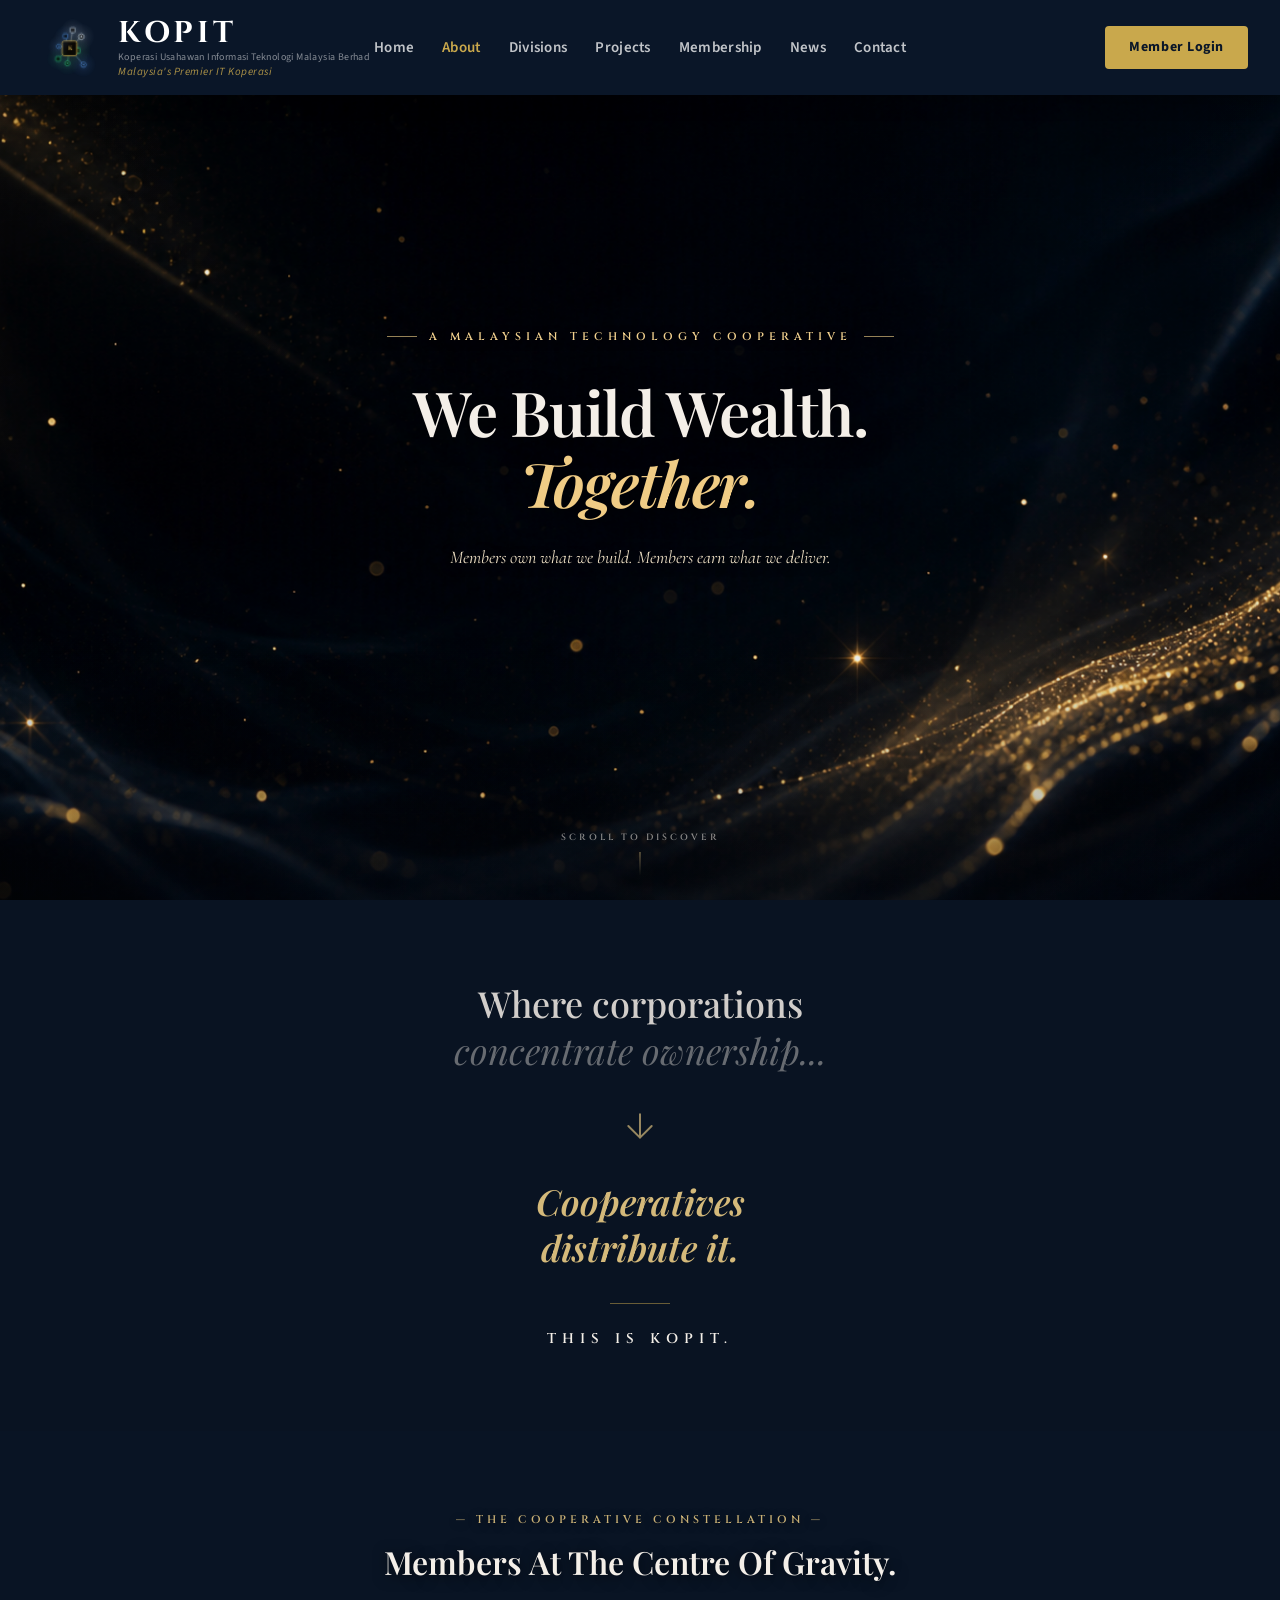
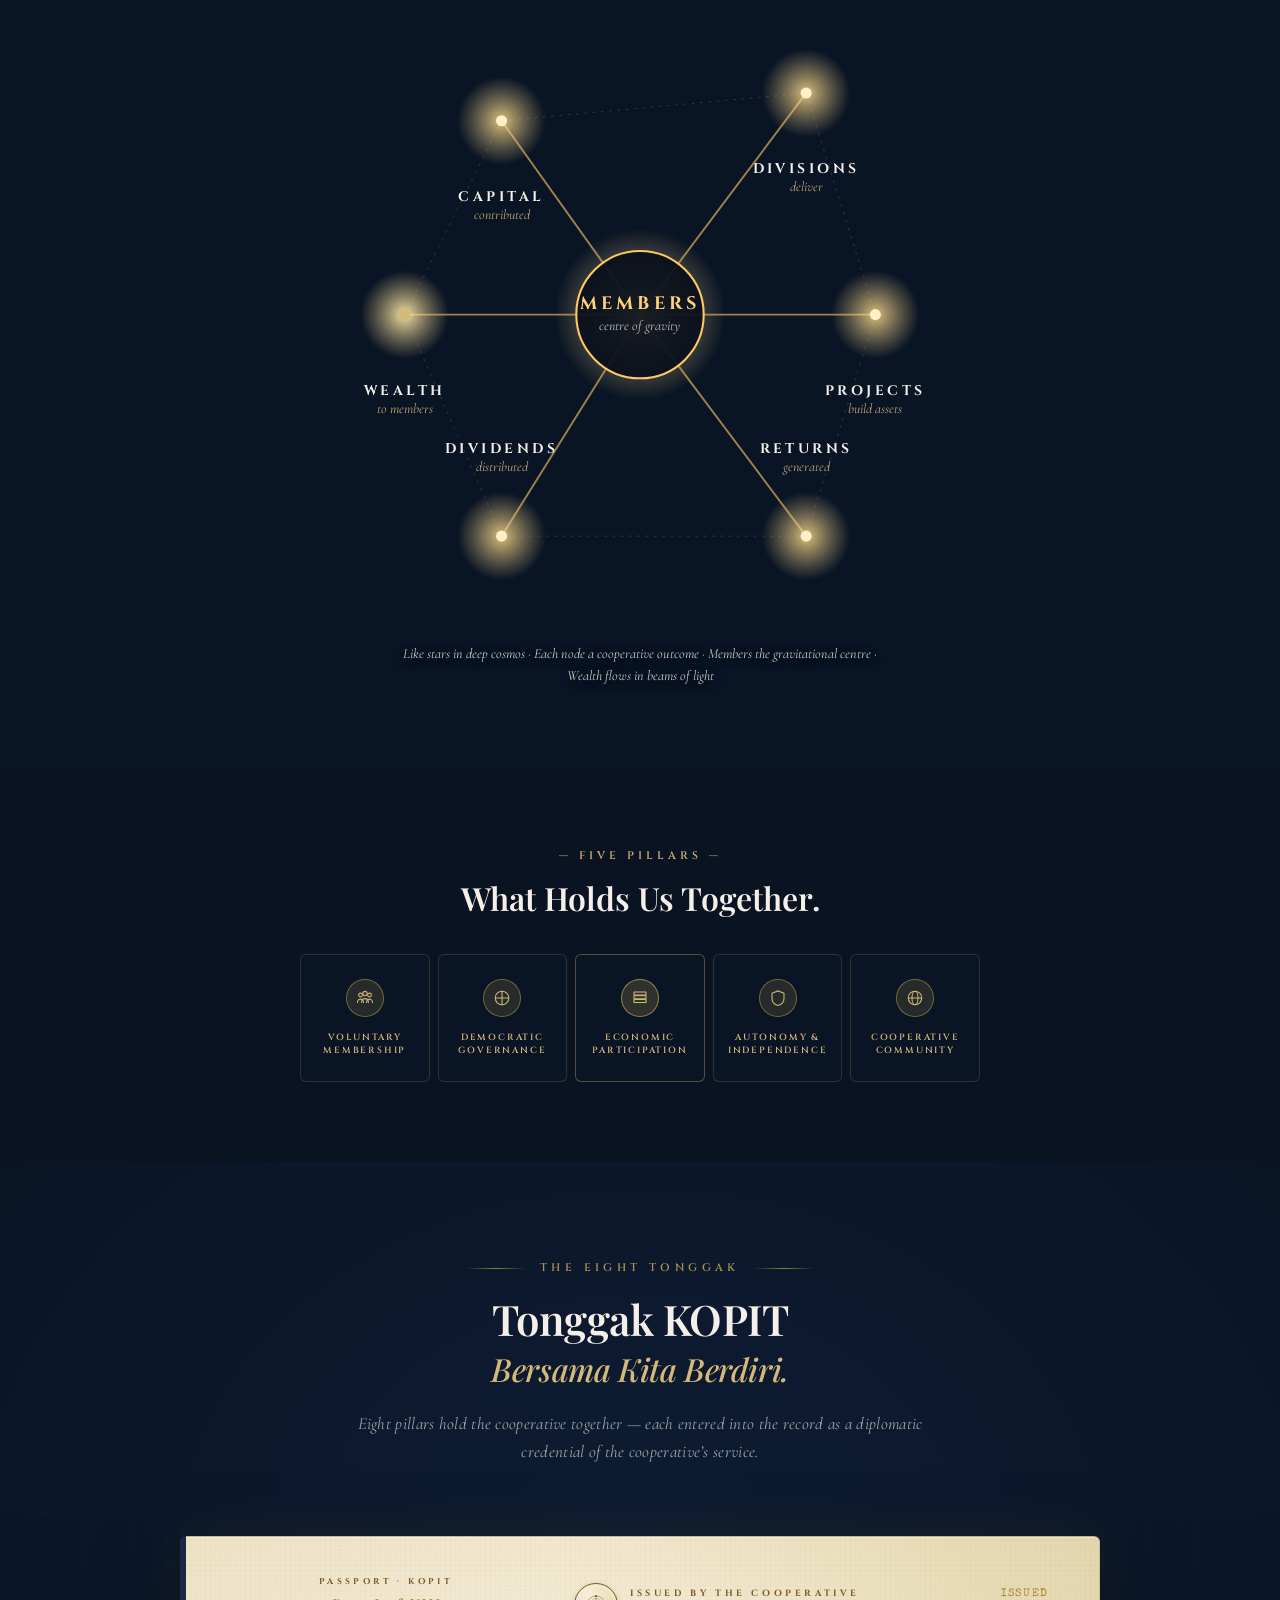
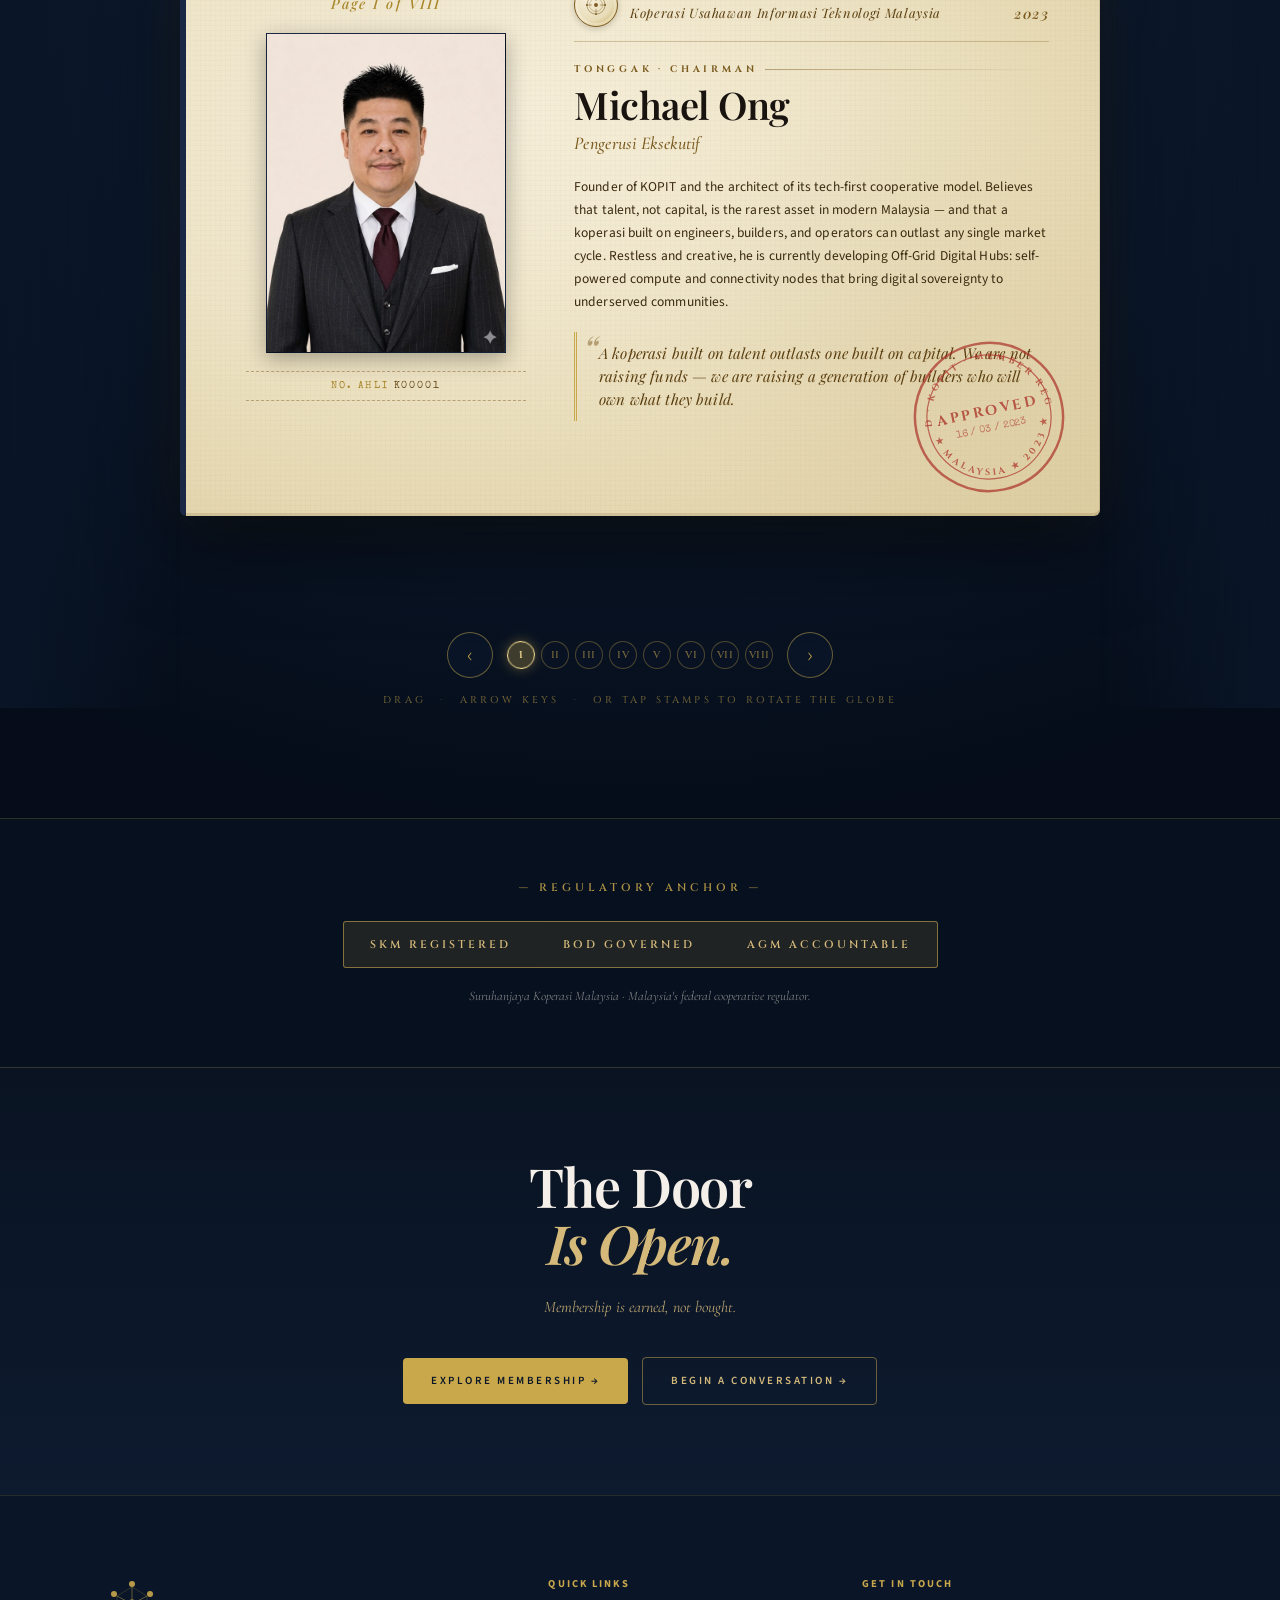
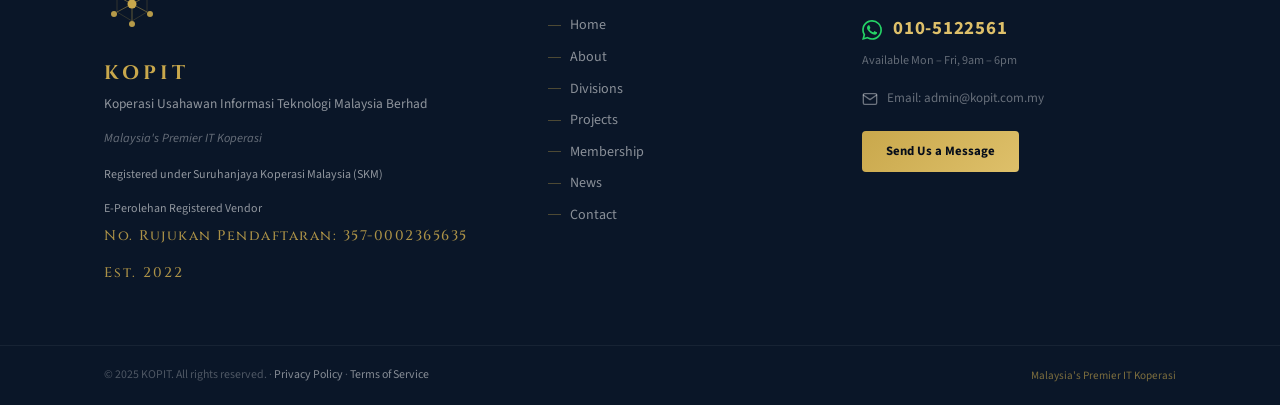
==== about.html @ d3adee91 "Initial commit — KOPIT website for board preview" ====
<!DOCTYPE html>
<html lang="en">
<head>
<meta charset="UTF-8">
<meta name="viewport" content="width=device-width, initial-scale=1.0">
<title>About — KOPIT · Malaysia's Premier IT Koperasi</title>
<link rel="preconnect" href="https://fonts.googleapis.com">
<link rel="preconnect" href="https://fonts.gstatic.com" crossorigin>
<link href="https://fonts.googleapis.com/css2?family=Cinzel:wght@400;500;600;700&family=Playfair+Display:ital,wght@0,400;0,500;0,600;0,700;1,400;1,500;1,600&family=Source+Sans+3:wght@300;400;500;600;700&family=Cormorant+Garamond:ital,wght@0,400;0,500;0,600;1,300;1,400;1,500&family=Special+Elite&display=swap" rel="stylesheet">
<style>
/* ═══════════════════════════════════════════
   1. RESET & BASE
═══════════════════════════════════════════ */
*,*::before,*::after{box-sizing:border-box;margin:0;padding:0}
html{scroll-behavior:smooth;font-size:16px}
body{font-family:'Source Sans 3',sans-serif;color:#F4EFE8;background:#0A1628 url('images/about/flywheel-cosmos.jpg') center/cover no-repeat fixed;overflow-x:hidden;line-height:1.6}
a{text-decoration:none;color:inherit;transition:all .25s ease}
ul{list-style:none}
img{max-width:100%;display:block}

/* 2. VARIABLES */
:root{
  --navy:#0A1628;
  --navy-dk:#060D1A;
  --gold:#C9A84C;
  --gold-dk:#A8862A;
  --gold-lt:#DEC06A;
  --pearl:#F4EFE8;
  --soft-gold:#D4B97A;
  --cw:1160px;
  --nav-h:95px;
}

/* 3. LAYOUT */
.wrap{max-width:var(--cw);margin:0 auto;padding:0 44px}

/* ══════════════════════════════════════════
   4. NAVBAR
══════════════════════════════════════════ */
.navbar{
  position:fixed;top:0;left:0;right:0;z-index:1000;
  height:var(--nav-h);background:var(--navy);
  box-shadow:0 2px 20px rgba(0,0,0,.35);
  display:flex;align-items:center;
  transition:height .35s ease, padding .35s ease, box-shadow .35s ease;
}
.navbar.scrolled{height:65px}
.nav-inner{
  max-width:1600px;margin:0 auto;padding:0 32px;
  display:grid;grid-template-columns:1fr auto 1fr;
  align-items:center;width:100%;
}
.nav-right{display:flex;align-items:center;justify-content:flex-end;gap:12px}
#kopitLogo{
  background:transparent;display:block;flex-shrink:0;
  width:75px;height:75px;
  transition:width .35s ease, height .35s ease;
}
.navbar.scrolled #kopitLogo{width:55px;height:55px}
.logo-unit{display:flex;align-items:center;gap:11px;flex-shrink:0;cursor:pointer}
.logo-text-block{display:flex;flex-direction:column;justify-content:center}
.lt-1{
  font-family:'Cinzel','Playfair Display',serif;font-size:30px;font-weight:700;
  color:#ffffff;letter-spacing:4px;margin-bottom:2px;display:block;line-height:1;
  transition:font-size .35s ease;
}
.navbar.scrolled .lt-1{font-size:24px}
.lt-2{
  font-family:'Source Sans 3',sans-serif;font-size:10px;
  color:rgba(255,255,255,0.5);letter-spacing:.4px;white-space:nowrap;
  display:block;overflow:hidden;
  max-height:18px;opacity:1;margin-bottom:2px;line-height:1.4;
  transition:opacity .35s ease, max-height .35s ease, margin-bottom .35s ease;
}
.lt-3{
  font-family:'Source Sans 3',sans-serif;font-size:11px;font-style:italic;
  color:rgba(201,168,76,.85);letter-spacing:.5px;display:block;line-height:1;
}
.navbar.scrolled .lt-2{opacity:0;max-height:0;margin-bottom:0;overflow:hidden}
.nav-links{display:flex;align-items:center;justify-content:center;gap:24px}
.nl{
  font-family:'Source Sans 3',sans-serif;font-size:15px;font-weight:600;
  letter-spacing:.3px;color:rgba(255,255,255,.75);
  padding:4px 2px;border-radius:4px;transition:all .2s ease;
}
.nl:hover,.nl.active{color:var(--gold);background:transparent}
.lang-toggle{display:none}
.lang-btn{
  font-family:Arial,sans-serif;font-size:11px;font-weight:700;
  letter-spacing:1.5px;padding:5px 12px;border-radius:3px;
  cursor:pointer;transition:all .2s ease;border:1.5px solid var(--gold);
  background:transparent;color:var(--gold);
}
.lang-btn.active{background:var(--gold);color:var(--navy-dk)}
.lang-btn:hover:not(.active){background:rgba(201,168,76,.12)}
.nav-cta{
  font-family:'Source Sans 3',sans-serif;font-size:14px;font-weight:700;
  letter-spacing:.04em;background:var(--gold);color:var(--navy);
  border:none;padding:10px 24px;border-radius:4px;flex-shrink:0;
  transition:all .2s ease;
}
.nav-cta:hover{background:var(--gold-dk);color:var(--navy)}
.hamburger{
  display:none;flex-direction:column;gap:5px;
  background:none;border:none;cursor:pointer;padding:4px;margin-left:8px;
}
.hamburger span{
  display:block;width:22px;height:2px;
  background:var(--gold);border-radius:2px;transition:all .25s ease;
}
.hamburger.open span:nth-child(1){transform:rotate(45deg) translate(5px,5px)}
.hamburger.open span:nth-child(2){opacity:0}
.hamburger.open span:nth-child(3){transform:rotate(-45deg) translate(5px,-5px)}
.nav-links.open{right:0 !important}

/* ══════════════════════════════════════════
   5. ANIMATIONS
══════════════════════════════════════════ */
@keyframes fadeInUp {
  0% { opacity: 0; transform: translateY(20px); }
  100% { opacity: 1; transform: translateY(0); }
}
@keyframes hubPulse {
  0%, 100% { transform: scale(1); filter: drop-shadow(0 0 18px rgba(255,200,100,0.6)); }
  50% { transform: scale(1.04); filter: drop-shadow(0 0 32px rgba(255,200,100,0.95)); }
}
@keyframes nodeGlow {
  0%, 100% { opacity: 0.8; filter: drop-shadow(0 0 6px rgba(255,200,100,0.5)); }
  50% { opacity: 1; filter: drop-shadow(0 0 18px rgba(255,200,100,1)); }
}
@keyframes beamPulse {
  0%, 100% { opacity: 0.25; }
  50% { opacity: 0.85; }
}

/* ══════════════════════════════════════════
   6. SECTION 1 — HERO
══════════════════════════════════════════ */
.about-hero{
  position:relative;width:100%;
  min-height:600px;height:100vh;max-height:100vh;
  overflow:hidden;background:transparent;
}
.hero-overlay{
  position:absolute;top:0;left:0;width:100%;height:100%;
  background:
    radial-gradient(ellipse at center,transparent 0%,rgba(0,0,0,0.12) 100%),
    linear-gradient(to bottom,rgba(0,0,0,0.15) 0%,rgba(0,0,0,0) 35%,rgba(0,0,0,0) 70%,rgba(5,12,24,0.25) 100%);
  z-index:2;pointer-events:none;
}
.hero-content{
  position:relative;z-index:5;
  display:flex;flex-direction:column;align-items:center;justify-content:center;
  width:100%;height:100%;padding:0 24px;text-align:center;
}
.hero-ornament{
  display:flex;align-items:center;justify-content:center;
  margin-bottom:34px;animation:fadeInUp 1.5s ease-out 0s both;
}
.hero-ornament span.line{
  width:30px;height:1px;background:rgba(212,185,122,0.7);display:inline-block;
}
.hero-ornament span.label{
  padding:0 12px;font-family:'Cinzel',serif;font-size:11px;font-weight:600;
  letter-spacing:5px;color:rgba(255,220,150,0.95);
  text-shadow:0 2px 8px rgba(0,0,0,0.7);
}
.hero-headline-1{
  font-family:'Playfair Display',serif;font-size:62px;font-weight:600;
  color:#F4EFE8;letter-spacing:-1.5px;line-height:1.05;
  text-shadow:0 4px 24px rgba(0,0,0,0.9);
  animation:fadeInUp 1.2s ease-out 0.3s both;
}
.hero-headline-2{
  font-family:'Playfair Display',serif;font-size:62px;font-weight:600;
  color:#F0CC85;font-style:italic;letter-spacing:-1.5px;line-height:1.05;
  text-shadow:0 4px 24px rgba(0,0,0,0.9);margin-top:6px;
  animation:fadeInUp 1.2s ease-out 0.7s both;
}
.hero-tagline{
  margin-top:28px;font-family:'Cormorant Garamond',serif;font-style:italic;
  font-size:18px;color:rgba(255,240,210,0.92);
  text-shadow:0 2px 12px rgba(0,0,0,0.8);max-width:640px;
  animation:fadeInUp 1.2s ease-out 1.1s both;
}
.hero-scroll-hint{
  position:absolute;bottom:24px;left:50%;transform:translateX(-50%);
  z-index:5;display:flex;flex-direction:column;align-items:center;gap:8px;
}
.hero-scroll-hint span{
  font-family:'Cinzel',serif;font-size:9px;letter-spacing:3px;font-weight:600;
  color:rgba(244,239,232,0.55);
}
.hero-scroll-hint i{
  display:block;width:1px;height:24px;
  background:linear-gradient(to bottom,rgba(212,185,122,0.7),transparent);
}

/* ══════════════════════════════════════════
   7. SECTION 2 — STATEMENT REVEAL
══════════════════════════════════════════ */
.statement-section{padding:80px 30px;background:rgba(8,16,28,0.5);text-align:center;}
.statement-inner{max-width:600px;margin:0 auto;}
.statement-h1{
  font-family:'Playfair Display',serif;font-size:36px;font-weight:500;
  color:rgba(244,239,232,0.85);line-height:1.3;
}
.statement-h1 .dim-italic{
  display:block;color:rgba(244,239,232,0.4);font-style:italic;font-weight:400;
}
.statement-arrow{display:flex;justify-content:center;margin:32px 0;}
.statement-h2{
  font-family:'Playfair Display',serif;font-size:36px;font-weight:600;
  color:#D4B97A;font-style:italic;line-height:1.3;
}
.statement-hairline{
  width:60px;height:1px;background:rgba(201,168,76,0.5);
  margin:32px auto 24px;
}
.statement-stamp{
  font-family:'Cinzel',serif;font-size:14px;letter-spacing:6px;
  color:#F4EFE8;font-weight:600;
}

/* ══════════════════════════════════════════
   8. SECTION 3 — LIVING CONSTELLATION
══════════════════════════════════════════ */
.constellation-section{
  position:relative;padding:80px 30px;text-align:center;
}
.constellation-section::before{
  content:'';position:absolute;inset:0;
  background:rgba(5,12,24,0.25);z-index:0;
}
.constellation-inner{position:relative;z-index:1;max-width:880px;margin:0 auto;}
.const-eyebrow{
  font-family:'Cinzel',serif;font-size:11px;letter-spacing:4px;font-weight:600;
  color:rgba(212,185,122,0.95);margin-bottom:14px;
  text-shadow:0 2px 8px rgba(0,0,0,0.7);
}
.const-headline{
  font-family:'Playfair Display',serif;font-size:32px;font-weight:600;
  color:#F4EFE8;line-height:1.25;margin-bottom:28px;
  text-shadow:0 2px 14px rgba(0,0,0,0.7);
}
.const-svg-wrap{display:flex;justify-content:center;margin:0 auto;}
.const-svg{display:block;width:720px;max-width:100%;height:auto;}
.const-caption{
  font-family:'Cormorant Garamond',serif;font-style:italic;font-size:14px;
  color:rgba(244,239,232,0.85);max-width:480px;margin:24px auto 0;
  text-shadow:0 2px 10px rgba(0,0,0,0.7);line-height:1.55;
}
.hub-c{animation:hubPulse 4s ease-in-out infinite;transform-origin:center;transform-box:fill-box;}
.node-c1,.node-c2,.node-c3,.node-c4,.node-c5,.node-c6{
  animation:nodeGlow 5s ease-in-out infinite;transform-origin:center;transform-box:fill-box;
}
.node-c1{animation-delay:0s;}
.node-c2{animation-delay:0.83s;}
.node-c3{animation-delay:1.66s;}
.node-c4{animation-delay:2.5s;}
.node-c5{animation-delay:3.33s;}
.node-c6{animation-delay:4.16s;}
.beam-c1,.beam-c2,.beam-c3,.beam-c4,.beam-c5,.beam-c6{
  animation:beamPulse 3s ease-in-out infinite;
}
.beam-c1{animation-delay:0s;}
.beam-c2{animation-delay:0.4s;}
.beam-c3{animation-delay:0.8s;}
.beam-c4{animation-delay:1.2s;}
.beam-c5{animation-delay:1.6s;}
.beam-c6{animation-delay:2s;}

/* ══════════════════════════════════════════
   9. SECTION 4 — FIVE PILLARS
══════════════════════════════════════════ */
.pillars-section{padding:80px 30px;background:rgba(8,16,28,0.5);text-align:center;}
.pillars-inner{max-width:760px;margin:0 auto;}
.pillars-eyebrow{
  font-family:'Cinzel',serif;font-size:11px;letter-spacing:4px;font-weight:600;
  color:rgba(212,185,122,0.95);margin-bottom:14px;
}
.pillars-headline{
  font-family:'Playfair Display',serif;font-size:32px;font-weight:600;
  color:#F4EFE8;line-height:1.25;margin-bottom:36px;
}
.pillars-grid{
  display:grid;grid-template-columns:repeat(5,1fr);gap:8px;
  max-width:680px;margin:0 auto;
}
.pillar-card-a{
  padding:24px 10px;background:rgba(10,22,40,0.5);
  border:0.5px solid rgba(201,168,76,0.2);border-radius:6px;text-align:center;
}
.pillar-card-a.highlight{border-color:rgba(201,168,76,0.4);}
.pillar-icon-circle{
  width:38px;height:38px;border-radius:50%;
  background:rgba(201,168,76,0.15);border:0.5px solid rgba(201,168,76,0.5);
  margin:0 auto 14px;display:flex;align-items:center;justify-content:center;
}
.pillar-card-a.highlight .pillar-icon-circle{
  background:rgba(201,168,76,0.2);border-color:rgba(201,168,76,0.7);
}
.pillar-icon-circle svg{display:block;}
.pillar-card-a.highlight .pillar-icon-circle svg{stroke:rgba(212,185,122,1);}
.pillar-label-a{
  font-family:'Cinzel',serif;font-size:9px;letter-spacing:1.8px;
  color:#D4B97A;font-weight:600;line-height:1.4;
}

/* ══════════════════════════════════════════
   10. SECTION 5 — TONGGAK KOPIT (HERITAGE PASSPORT GLOBE)
══════════════════════════════════════════ */
.tonggak-sec{
  background:radial-gradient(ellipse 90% 70% at 50% 30%,rgba(15,30,55,0.75) 0%,rgba(10,22,40,0.85) 60%,rgba(5,12,24,0.92) 100%);
  padding:90px 0 110px;
  position:relative;
  overflow:hidden;
}
.tonggak-header{
  text-align:center;max-width:780px;margin:0 auto 50px;
  padding:0 30px;position:relative;z-index:2;
}
.tonggak-eyebrow{display:inline-flex;align-items:center;justify-content:center;gap:14px;margin-bottom:18px;}
.tonggak-eyebrow::before,.tonggak-eyebrow::after{content:'';width:60px;height:1px;background:linear-gradient(to right,transparent,rgba(201,168,76,0.7),transparent);}
.tonggak-eyebrow span{font-family:'Cinzel',serif;font-size:11px;font-weight:600;letter-spacing:0.4em;color:rgba(201,168,76,0.85);}
.headline-top{font-family:'Playfair Display',serif;font-weight:600;color:#F4EFE8;margin:0 0 8px;line-height:1.15;letter-spacing:-0.5px;font-size:42px;}
.headline-bottom{font-family:'Playfair Display',serif;font-weight:500;color:#D4B97A;margin:0 0 22px;line-height:1.15;letter-spacing:-0.4px;font-size:32px;font-style:italic;}
.tonggak-sub{font-family:'Cormorant Garamond',serif;font-style:italic;font-size:17px;color:rgba(244,239,232,0.65);letter-spacing:0.3px;line-height:1.65;max-width:580px;margin:0 auto;}
.passport-stage{
  position:relative;max-width:1400px;margin:0 auto;padding:0 30px;
  z-index:2;perspective:2200px;perspective-origin:50% 50%;
}
.passport-viewport{
  position:relative;height:680px;
  user-select:none;-webkit-user-select:none;
  transform-style:preserve-3d;cursor:grab;
}
.passport-globe{
  position:relative;width:920px;height:580px;margin:0 auto;top:20px;
  transform-style:preserve-3d;
  transition:transform 1.1s cubic-bezier(0.45,0.05,0.25,1);
  will-change:transform;
}
.passport-card{
  position:absolute;top:0;left:0;width:920px;height:580px;
  transform-origin:center center;
  backface-visibility:hidden;-webkit-backface-visibility:hidden;
  transition:opacity 0.6s ease, filter 0.6s ease;
  background:radial-gradient(ellipse 100% 100% at 30% 30%,#F8F1DE 0%,#EFE6CB 35%,#E8DCB8 60%,#DCCCA0 100%);
  border:1px solid rgba(123,90,31,0.28);border-radius:6px;
  box-shadow:0 30px 80px rgba(0,0,0,0.55),0 0 60px rgba(201,168,76,0.10),inset 0 1px 0 rgba(255,255,255,0.4),inset 0 -2px 0 rgba(123,90,31,0.18);
  overflow:hidden;border-left:6px solid #1a2845;
}
.passport-card::before{
  content:'';position:absolute;top:0;bottom:0;left:-6px;width:6px;
  background-image:repeating-linear-gradient(to bottom,rgba(0,0,0,0.18) 0,rgba(0,0,0,0.18) 8px,rgba(255,255,255,0.06) 8px,rgba(255,255,255,0.06) 9px,rgba(0,0,0,0.25) 9px,rgba(0,0,0,0.25) 18px);
  pointer-events:none;
}
.passport-card::after{
  content:'';position:absolute;inset:0;pointer-events:none;
  background-image:radial-gradient(circle at 20% 30%,rgba(123,90,31,0.045) 0%,transparent 30%),radial-gradient(circle at 80% 70%,rgba(123,90,31,0.045) 0%,transparent 30%),repeating-linear-gradient(0deg,transparent 0,transparent 4px,rgba(123,90,31,0.025) 4px,rgba(123,90,31,0.025) 5px),repeating-linear-gradient(90deg,transparent 0,transparent 4px,rgba(123,90,31,0.025) 4px,rgba(123,90,31,0.025) 5px);
}
.passport-card[data-state="active"]{opacity:1;filter:brightness(1) saturate(1);}
.passport-card[data-state="adjacent"]{opacity:0;filter:brightness(0.6) saturate(0.7) blur(2px);}
.passport-card[data-state="far"]{opacity:0;filter:brightness(0.4) saturate(0.5) blur(4px);}
.passport-card[data-state="back"]{opacity:0;filter:none;}
.passport-globe.rotating .passport-card[data-state="adjacent"]{opacity:0.35;}
.passport-globe.rotating .passport-card[data-state="far"]{opacity:0.10;}
.card-inner{
  position:relative;z-index:3;height:100%;
  padding:38px 50px 32px 60px;
  display:grid;grid-template-columns:280px 1fr;gap:48px;align-items:start;
}
.portrait-side{position:relative;display:flex;flex-direction:column;align-items:center;}
.page-header{text-align:center;margin-bottom:18px;width:100%;}
.page-header .label{font-family:'Cinzel',serif;font-size:8.5px;font-weight:700;letter-spacing:0.4em;color:#7B5A1F;margin-bottom:4px;}
.page-header .num{font-family:'Playfair Display',Georgia,serif;font-style:italic;font-size:14px;font-weight:500;color:#A8862A;letter-spacing:0.15em;}
.photo-area{
  position:relative;width:240px;height:320px;
  background:linear-gradient(135deg,#0a1828 0%,#1a2d4a 40%,#243859 60%,#1a2845 100%);
  border:1px solid rgba(0,0,0,0.25);
  box-shadow:inset 0 0 0 4px #F8F1DE,inset 0 0 0 5px rgba(123,90,31,0.4),0 6px 20px rgba(0,0,0,0.3);
  display:flex;align-items:center;justify-content:center;overflow:hidden;
}
.photo-area::after{
  content:'';position:absolute;inset:0;
  background:repeating-linear-gradient(45deg,transparent 0,transparent 8px,rgba(201,168,76,0.04) 8px,rgba(201,168,76,0.04) 9px);
  pointer-events:none;
}
/* When a real photo is present, drop the diagonal hatching so the image reads cleanly */
.photo-area:has(img.tonggak-photo)::after{display:none;}
/* When a real photo is present, hide the placeholder monogram letter */
.photo-area:has(img.tonggak-photo) .portrait-monogram{display:none;}
.photo-area img.tonggak-photo{
  position:absolute;inset:0;width:100%;height:100%;object-fit:cover;display:block;z-index:1;
}
.corner-mount{
  position:absolute;width:36px;height:36px;
  background:linear-gradient(135deg,#DCCCA0 0%,#E8DCB8 45%,#C9A84C 50%,#B89730 55%,#7B5A1F 100%);
  box-shadow:inset 0 0 0 1px rgba(123,90,31,0.25),0 2px 4px rgba(0,0,0,0.25);
}
.corner-mount.tl{top:-8px;left:-8px;clip-path:polygon(0 0,100% 0,0 100%);}
.corner-mount.tr{top:-8px;right:-8px;clip-path:polygon(0 0,100% 0,100% 100%);}
.corner-mount.bl{bottom:-8px;left:-8px;clip-path:polygon(0 0,0 100%,100% 100%);}
.corner-mount.br{bottom:-8px;right:-8px;clip-path:polygon(100% 0,100% 100%,0 100%);}
.portrait-monogram{
  font-family:'Playfair Display',Georgia,serif;font-size:104px;font-weight:500;
  color:rgba(255,228,150,0.55);letter-spacing:-3px;line-height:1;
  text-shadow:0 2px 12px rgba(255,228,150,0.2);
  position:relative;z-index:2;transition:color 0.3s ease;
}
.tier-officer .portrait-monogram{color:rgba(255,228,150,0.55);text-shadow:0 2px 12px rgba(255,228,150,0.2);}
.tier-lead .portrait-monogram{color:rgba(232,184,110,0.55);text-shadow:0 2px 12px rgba(232,184,110,0.22);}
.tier-advisor .portrait-monogram{color:rgba(212,201,154,0.55);text-shadow:0 2px 12px rgba(212,201,154,0.18);}
.id-strip{
  margin-top:18px;width:100%;text-align:center;
  border-top:1px dashed rgba(123,90,31,0.45);border-bottom:1px dashed rgba(123,90,31,0.45);
  padding:6px 0;
  font-family:'Special Elite','Courier New',monospace;
  font-size:10px;letter-spacing:0.18em;color:#5C3F10;
}
.id-strip .lt{color:#A8862A;}
.content-side{position:relative;padding-top:8px;}
.authority-bar{
  display:flex;align-items:center;gap:12px;
  padding-bottom:14px;border-bottom:1px solid rgba(123,90,31,0.3);margin-bottom:20px;
}
.authority-emblem{
  width:44px;height:44px;border-radius:50%;border:1px solid #7B5A1F;
  background:radial-gradient(circle at 35% 30%,#F8F1DE 0%,#E8DCB8 60%,#B89730 100%);
  display:flex;align-items:center;justify-content:center;flex-shrink:0;
  box-shadow:inset 0 0 0 3px rgba(248,241,222,0.5),0 2px 6px rgba(0,0,0,0.18);
}
.authority-emblem svg{width:26px;height:26px;}
.authority-text{flex:1;}
.authority-text .top{font-family:'Cinzel',serif;font-size:9px;font-weight:700;letter-spacing:0.4em;color:#7B5A1F;margin-bottom:3px;}
.authority-text .bot{font-family:'Playfair Display',Georgia,serif;font-style:italic;font-size:13px;color:#5C3F10;letter-spacing:0.05em;}
.authority-num{font-family:'Special Elite','Courier New',monospace;font-size:11px;letter-spacing:0.15em;color:#A8862A;text-align:right;line-height:1.5;}
.authority-num strong{display:block;font-family:'Playfair Display',Georgia,serif;font-style:italic;font-size:14px;font-weight:600;color:#7B5A1F;letter-spacing:0.1em;}
.role-line{font-family:'Cinzel',serif;font-size:9.5px;font-weight:700;letter-spacing:0.4em;color:#7B5A1F;margin-bottom:8px;display:flex;align-items:center;gap:8px;}
.role-line::after{content:'';flex:1;height:1px;background:linear-gradient(to right,rgba(123,90,31,0.5),transparent);}
.pillar-name{font-family:'Playfair Display',Georgia,serif;font-size:38px;font-weight:600;color:#1A1410;letter-spacing:-0.5px;line-height:1.05;margin-bottom:4px;}
.pillar-bm{font-family:'Cormorant Garamond',serif;font-style:italic;font-size:18px;font-weight:500;color:#7B5A1F;letter-spacing:0.3px;margin-bottom:18px;}
.pillar-bio{font-family:'Source Sans 3',sans-serif;font-size:13.5px;color:#3a2a10;line-height:1.7;letter-spacing:0.1px;margin-bottom:18px;max-width:480px;}
.pillar-quote{
  position:relative;padding:10px 0 10px 22px;border-left:3px double #C9A84C;
  font-family:'Playfair Display',Georgia,serif;font-style:italic;
  font-size:15px;line-height:1.55;color:#5C3F10;max-width:480px;letter-spacing:0.15px;
}
.pillar-quote::before{
  content:'\201C';font-family:'Playfair Display',Georgia,serif;font-size:38px;
  color:rgba(123,90,31,0.5);position:absolute;top:-2px;left:6px;font-style:italic;line-height:1;
}
.official-stamp{
  position:absolute;bottom:18px;right:30px;width:160px;height:160px;
  display:flex;align-items:center;justify-content:center;
  transform:rotate(-12deg);opacity:0.85;pointer-events:none;z-index:4;
}
.official-stamp svg{width:100%;height:100%;}
.official-stamp .stamp-ink{fill:none;stroke:#a82820;stroke-width:2.5;opacity:0.78;}
.official-stamp .stamp-text{font-family:'Cinzel',serif;font-size:9px;font-weight:700;letter-spacing:0.35em;fill:#a82820;opacity:0.78;}
.official-stamp .stamp-center{font-family:'Cinzel',serif;font-size:14px;font-weight:700;letter-spacing:0.2em;fill:#a82820;opacity:0.85;text-anchor:middle;}
.official-stamp .stamp-year{font-family:'Special Elite','Courier New',monospace;font-size:10px;fill:#a82820;opacity:0.7;text-anchor:middle;}
.passport-stage::before,.passport-stage::after{
  content:'';position:absolute;top:0;bottom:0;width:180px;z-index:3;pointer-events:none;
}
.passport-stage::before{left:0;background:linear-gradient(to right,rgba(10,22,40,0.95) 0%,rgba(10,22,40,0.5) 50%,transparent 100%);}
.passport-stage::after{right:0;background:linear-gradient(to left,rgba(10,22,40,0.95) 0%,rgba(10,22,40,0.5) 50%,transparent 100%);}
.passport-nav{
  display:flex;justify-content:center;align-items:center;gap:14px;
  margin-top:36px;position:relative;z-index:6;
}
.passport-arrow{
  width:46px;height:46px;border-radius:50%;
  border:1px solid rgba(201,168,76,0.5);
  background:rgba(10,22,40,0.85);
  backdrop-filter:blur(8px);-webkit-backdrop-filter:blur(8px);
  color:#C9A84C;cursor:pointer;font-size:22px;
  display:flex;align-items:center;justify-content:center;
  transition:all 0.25s ease;font-family:'Source Sans 3',sans-serif;font-weight:300;
}
.passport-arrow:hover{background:rgba(201,168,76,0.18);border-color:rgba(201,168,76,0.85);color:#FFE89A;}
.stamp-pagination{display:flex;align-items:center;gap:6px;}
.stamp-page{
  cursor:pointer;width:28px;height:28px;
  border:1px solid rgba(201,168,76,0.35);border-radius:50%;
  background:rgba(10,22,40,0.4);color:rgba(201,168,76,0.55);
  font-family:'Cinzel',serif;font-size:10px;font-weight:600;letter-spacing:0.05em;
  display:flex;align-items:center;justify-content:center;
  transition:all 0.25s ease;padding:0;
}
.stamp-page:hover{border-color:rgba(201,168,76,0.7);color:rgba(255,232,154,0.85);transform:rotate(-3deg);}
.stamp-page.active{
  background:rgba(201,168,76,0.28);border-color:#FFE89A;color:#FFE89A;
  transform:rotate(-3deg);box-shadow:0 0 12px rgba(201,168,76,0.4);
}
.passport-meta{
  text-align:center;margin-top:14px;
  font-family:'Cinzel',serif;font-size:10px;font-weight:500;letter-spacing:0.32em;
  color:rgba(201,168,76,0.5);text-transform:uppercase;
}
.passport-meta .sep{color:rgba(201,168,76,0.3);margin:0 8px;}
@media (max-width:1000px){
  .passport-stage{perspective:1500px;}
  .passport-globe{width:760px;height:560px;}
  .passport-card{width:760px;height:560px;}
  .card-inner{padding:30px 36px 28px 46px;}
  .photo-area{width:220px;height:293px;}
}
@media (max-width:780px){
  .passport-stage{perspective:none;}
  .passport-viewport{height:auto;overflow:hidden;transform-style:flat;}
  .passport-globe{width:100%;height:auto;transform-style:flat;top:0;}
  .passport-card{width:100%;height:auto;min-height:780px;backface-visibility:visible;}
  .card-inner{grid-template-columns:1fr;gap:30px;padding:30px 28px;}
  .photo-area{width:200px;height:267px;margin:0 auto;}
  .portrait-monogram{font-size:84px;}
  .pillar-name{font-size:30px;}
  .headline-top{font-size:34px;}
  .headline-bottom{font-size:26px;}
  .official-stamp{width:120px;height:120px;bottom:14px;right:14px;}
  .passport-stage::before,.passport-stage::after{width:60px;}
  .passport-card[data-state="adjacent"],
  .passport-card[data-state="far"],
  .passport-card[data-state="back"]{opacity:1;filter:none;}
  .passport-globe.rotating .passport-card[data-state="adjacent"],
  .passport-globe.rotating .passport-card[data-state="far"]{opacity:1;}
}

/* ══════════════════════════════════════════
   11. SECTION 6 — REGULATORY ANCHOR
══════════════════════════════════════════ */
.regulatory-section{
  padding:60px 30px;background:rgba(5,12,24,0.6);
  border-top:0.5px solid rgba(201,168,76,0.2);text-align:center;
}
.reg-eyebrow{
  font-family:'Cinzel',serif;font-size:11px;letter-spacing:4px;font-weight:600;
  color:rgba(201,168,76,0.85);margin-bottom:24px;
}
.reg-pills{
  display:flex;justify-content:center;align-items:stretch;flex-wrap:wrap;
  max-width:600px;margin:0 auto 18px;
}
.reg-pill{
  padding:14px 26px;background:rgba(201,168,76,0.12);
  border:0.5px solid rgba(201,168,76,0.6);
  font-family:'Cinzel',serif;font-size:11px;letter-spacing:3px;
  color:#D4B97A;font-weight:600;
}
.reg-pill.first{border-radius:3px 0 0 3px;border-right:none;}
.reg-pill.middle{border-left:none;border-right:none;border-radius:0;}
.reg-pill.last{border-radius:0 3px 3px 0;border-left:none;}
.reg-subtext{
  font-family:'Cormorant Garamond',serif;font-style:italic;font-size:13px;
  color:rgba(244,239,232,0.5);max-width:480px;margin:0 auto;
}

/* ══════════════════════════════════════════
   12. SECTION 7 — FINAL CTA
══════════════════════════════════════════ */
.cta-section{
  padding:90px 30px;text-align:center;
  background:linear-gradient(180deg,rgba(8,16,28,0.5) 0%,rgba(15,28,50,0.7) 100%);
  border-top:0.5px solid rgba(201,168,76,0.2);
}
.cta-h1{
  font-family:'Playfair Display',serif;font-size:54px;font-weight:600;
  color:#F4EFE8;letter-spacing:-1.5px;line-height:1.05;
}
.cta-h2{
  font-family:'Playfair Display',serif;font-size:54px;font-weight:600;
  color:#D4B97A;font-style:italic;letter-spacing:-1.5px;line-height:1.05;
}
.cta-sub{
  font-family:'Cormorant Garamond',serif;font-style:italic;font-size:16px;
  color:rgba(212,185,122,0.85);margin:24px 0 36px;
}
.cta-buttons{
  display:flex;justify-content:center;align-items:center;gap:14px;flex-wrap:wrap;
}
.cta-btn-primary{
  display:inline-block;background:#C9A84C;color:#0A1628;
  padding:14px 28px;font-family:'Source Sans 3',sans-serif;font-size:11px;
  font-weight:600;letter-spacing:2.5px;text-transform:uppercase;
  border-radius:4px;text-decoration:none;transition:background .2s ease;
}
.cta-btn-primary:hover{background:#D4B97A;color:#0A1628;}
.cta-btn-secondary{
  display:inline-block;background:transparent;color:#D4B97A;
  padding:14px 28px;border:0.5px solid rgba(201,168,76,0.5);
  border-radius:4px;font-family:'Source Sans 3',sans-serif;font-size:11px;
  font-weight:600;letter-spacing:2.5px;text-transform:uppercase;
  text-decoration:none;transition:background .2s ease, border-color .2s ease;
}
.cta-btn-secondary:hover{background:rgba(201,168,76,0.1);border-color:rgba(201,168,76,0.85);}

/* ══════════════════════════════════════════
   13. FOOTER
══════════════════════════════════════════ */
.footer{background:var(--navy);border-top:1px solid rgba(201,168,76,.14)}
.footer-main{padding:80px 0 60px}
.footer-grid{display:grid;grid-template-columns:1.5fr 1fr 1.2fr;gap:52px;}
.f-svg-wrap{margin-bottom:18px}
.f-logo-name{
  font-family:'Cinzel',serif;font-size:1.22rem;letter-spacing:4px;
  font-weight:700;color:var(--gold);margin-bottom:4px;
}
.f-tagline{
  font-family:'Source Sans 3',sans-serif;font-size:.84rem;
  color:rgba(255,255,255,.55);line-height:1.6;margin-bottom:14px;
}
.f-premier{
  font-family:'Source Sans 3',sans-serif;font-size:.78rem;font-style:italic;
  color:rgba(255,255,255,.38);margin-bottom:14px;
}
.f-head{
  font-family:'Source Sans 3',sans-serif;font-size:.66rem;font-weight:700;
  letter-spacing:.2em;text-transform:uppercase;
  color:var(--gold);margin-bottom:22px;
}
.f-nav-list{display:flex;flex-direction:column;gap:9px}
.f-nav-list li a{
  display:flex;align-items:center;gap:9px;
  font-family:'Source Sans 3',sans-serif;font-size:.88rem;
  color:rgba(255,255,255,.52);transition:all .2s ease;
}
.f-nav-list li a::before{
  content:'';width:13px;height:1px;background:var(--gold);
  opacity:.35;flex-shrink:0;transition:all .2s ease;
}
.f-nav-list li a:hover{color:var(--gold-lt);padding-left:5px}
.f-nav-list li a:hover::before{width:18px;opacity:1}
.f-wa{
  display:inline-flex;align-items:center;gap:11px;
  font-family:'Source Sans 3',sans-serif;font-size:1.18rem;
  font-weight:700;color:var(--gold-lt);letter-spacing:.04em;
  margin-bottom:6px;transition:all .2s ease;
}
.f-wa:hover{color:#EDD47E}
.f-hours{font-family:'Source Sans 3',sans-serif;font-size:.76rem;color:rgba(255,255,255,.36);margin-bottom:18px}
.f-email{
  display:flex;align-items:center;gap:9px;
  font-family:'Source Sans 3',sans-serif;font-size:.86rem;
  color:rgba(255,255,255,.48);margin-bottom:22px;
}
.f-contact-btn{
  display:inline-block;font-family:'Source Sans 3',sans-serif;font-size:.8rem;
  font-weight:700;color:var(--navy-dk);
  background:linear-gradient(135deg,var(--gold),var(--gold-lt));
  padding:10px 24px;border-radius:4px;transition:all .2s ease;
}
.f-contact-btn:hover{transform:translateY(-1px);box-shadow:0 5px 20px rgba(201,168,76,.35)}
.footer-bar{border-top:1px solid rgba(255,255,255,.055);padding:20px 0}
.footer-bar-inner{
  display:flex;align-items:center;justify-content:space-between;
  gap:16px;flex-wrap:wrap;
}
.footer-bar-inner p{
  font-family:'Source Sans 3',sans-serif;font-size:.74rem;color:rgba(255,255,255,.28);
}
.bar-r{font-size:.7rem !important;color:rgba(201,168,76,.6) !important;white-space:nowrap}
.bar-legal{color:rgba(255,255,255,.5);text-decoration:none;transition:color .2s ease;}
.bar-legal:hover{color:#C9A84C;}

/* ══════════════════════════════════════════
   14. RESPONSIVE
══════════════════════════════════════════ */
@media(max-width:1024px){
  .nl{padding:6px 9px;font-size:.76rem}
}
@media(max-width:768px){
  :root{--nav-h:72px}
  body{background-attachment:scroll;}
  .wrap{padding:0 22px}
  .hamburger{display:flex}
  .nav-cta{display:none}
  .nav-links{
    position:fixed;top:0;right:-100%;width:268px;height:100vh;
    background:var(--navy-dk);flex-direction:column;align-items:flex-start;
    padding:80px 26px 36px;gap:3px;
    border-left:1px solid rgba(201,168,76,.14);
    transition:right .38s ease;z-index:999;
    box-shadow:-18px 0 55px rgba(0,0,0,.38);
  }
  .nav-links.open{right:0}
  .nl{font-size:.92rem;padding:11px 14px;width:100%}
  .footer-grid{grid-template-columns:1fr;gap:36px}
  .footer-bar-inner{flex-direction:column;align-items:flex-start;gap:5px}
  .footer-main{padding:56px 0 44px}
  .lt-2{display:none}
}
@media(max-width:700px){
  .hero-headline-1,.hero-headline-2{font-size:38px;}
  .statement-h1,.statement-h2{font-size:24px;}
  .const-headline{font-size:24px;}
  .pillars-headline,.worlds-headline{font-size:24px;}
  .pillars-grid{grid-template-columns:repeat(6,1fr);}
  .pillar-card-a{grid-column:span 2;}
  .pillar-card-a:nth-child(4){grid-column-start:2;}
  .worlds-grid{grid-template-columns:1fr;}
  .cta-h1,.cta-h2{font-size:36px;}
  .cta-buttons{flex-direction:column;gap:12px;align-items:stretch;}
  .cta-btn-primary,.cta-btn-secondary{width:100%;}
}
</style>
</head>
<body>

<!-- ══════════════════════════════════════
     NAVBAR
══════════════════════════════════════ -->
<nav class="navbar">
  <div class="nav-inner">
    <a href="index.html" aria-label="KOPIT Home">
      <div class="logo-unit">
        <canvas id="kopitLogo" width="60" height="60" style="display:block;flex-shrink:0;"></canvas>
        <div class="logo-text-block">
          <span class="lt-1">KOPIT</span>
          <span class="lt-2">Koperasi Usahawan Informasi Teknologi Malaysia Berhad</span>
          <span class="lt-3">Malaysia's Premier IT Koperasi</span>
        </div>
      </div>
    </a>
    <ul class="nav-links" id="navLinks">
      <li><a href="index.html"      class="nl"        data-en="Home"       data-bm="Utama">Home</a></li>
      <li><a href="about.html"      class="nl active" data-en="About"      data-bm="Tentang">About</a></li>
      <li><a href="divisions.html"  class="nl"        data-en="Divisions"  data-bm="Bahagian">Divisions</a></li>
      <li><a href="projects.html"   class="nl"        data-en="Projects"   data-bm="Projek">Projects</a></li>
      <li><a href="membership.html" class="nl"        data-en="Membership" data-bm="Keahlian">Membership</a></li>
      <li><a href="news.html"       class="nl"        data-en="News"       data-bm="Berita">News</a></li>
      <li><a href="contact.html"    class="nl"        data-en="Contact"    data-bm="Hubungi">Contact</a></li>
    </ul>
    <div class="nav-right">
      <div class="lang-toggle">
        <button class="lang-btn active" id="btnEN" onclick="setLang('en')">EN</button>
        <button class="lang-btn"        id="btnBM" onclick="setLang('bm')">BM</button>
      </div>
      <button class="hamburger" id="hamburger" aria-label="Toggle menu">
        <span></span><span></span><span></span>
      </button>
      <a href="membership.html" class="nav-cta"
         data-en="Member Login" data-bm="Log Masuk Ahli">Member Login</a>
    </div>
  </div>
</nav>

<!-- ══════════════════════════════════════
     SECTION 1 — HERO
══════════════════════════════════════ -->
<section class="about-hero">
  <div class="hero-overlay"></div>
  <div class="hero-content">
    <div class="hero-ornament">
      <span class="line"></span>
      <span class="label">A MALAYSIAN TECHNOLOGY COOPERATIVE</span>
      <span class="line"></span>
    </div>
    <div class="hero-headline-1">We Build Wealth.</div>
    <div class="hero-headline-2">Together.</div>
    <p class="hero-tagline">Members own what we build. Members earn what we deliver.</p>
  </div>
  <div class="hero-scroll-hint">
    <span>SCROLL TO DISCOVER</span>
    <i></i>
  </div>
</section>

<!-- ══════════════════════════════════════
     SECTION 2 — STATEMENT REVEAL
══════════════════════════════════════ -->
<section class="statement-section">
  <div class="statement-inner">
    <h2 class="statement-h1">
      Where corporations
      <span class="dim-italic">concentrate ownership...</span>
    </h2>
    <div class="statement-arrow">
      <svg width="40" height="40" viewBox="0 0 24 24" fill="none" stroke="rgba(212,185,122,0.7)" stroke-width="1.2" stroke-linecap="round" stroke-linejoin="round">
        <path d="M12 5v14M19 12l-7 7-7-7"/>
      </svg>
    </div>
    <h2 class="statement-h2">
      Cooperatives<br>distribute it.
    </h2>
    <div class="statement-hairline"></div>
    <div class="statement-stamp">THIS IS KOPIT.</div>
  </div>
</section>

<!-- ══════════════════════════════════════
     SECTION 3 — LIVING CONSTELLATION
══════════════════════════════════════ -->
<section class="constellation-section">
  <div class="constellation-inner">
    <div class="const-eyebrow">— THE COOPERATIVE CONSTELLATION —</div>
    <h2 class="const-headline">Members At The Centre Of Gravity.</h2>

    <div class="const-svg-wrap">
      <svg class="const-svg" viewBox="0 0 520 440" xmlns="http://www.w3.org/2000/svg" aria-labelledby="const-title">
        <title id="const-title">Cooperative Constellation: Members at the gravitational centre</title>
        <defs>
          <radialGradient id="hub-glow" cx="50%" cy="50%" r="50%">
            <stop offset="0%" stop-color="rgba(255,220,140,0.95)"/>
            <stop offset="40%" stop-color="rgba(212,185,122,0.5)"/>
            <stop offset="100%" stop-color="rgba(212,185,122,0)"/>
          </radialGradient>
          <radialGradient id="node-glow" cx="50%" cy="50%" r="50%">
            <stop offset="0%" stop-color="rgba(255,220,140,0.85)"/>
            <stop offset="100%" stop-color="rgba(212,185,122,0)"/>
          </radialGradient>
          <radialGradient id="node-glow-bright" cx="50%" cy="50%" r="50%">
            <stop offset="0%" stop-color="rgba(255,235,170,0.95)"/>
            <stop offset="100%" stop-color="rgba(212,185,122,0)"/>
          </radialGradient>
        </defs>

        <!-- HEXAGON OUTLINE (static dashed connector ring) -->
        <line x1="160" y1="80"  x2="380" y2="60"  stroke="rgba(212,185,122,0.5)" stroke-width="0.6" stroke-dasharray="2,4" opacity="0.5"/>
        <line x1="380" y1="60"  x2="430" y2="220" stroke="rgba(212,185,122,0.5)" stroke-width="0.6" stroke-dasharray="2,4" opacity="0.5"/>
        <line x1="430" y1="220" x2="380" y2="380" stroke="rgba(212,185,122,0.5)" stroke-width="0.6" stroke-dasharray="2,4" opacity="0.5"/>
        <line x1="380" y1="380" x2="160" y2="380" stroke="rgba(212,185,122,0.5)" stroke-width="0.6" stroke-dasharray="2,4" opacity="0.5"/>
        <line x1="160" y1="380" x2="90"  y2="220" stroke="rgba(212,185,122,0.5)" stroke-width="0.6" stroke-dasharray="2,4" opacity="0.5"/>
        <line x1="90"  y1="220" x2="160" y2="80"  stroke="rgba(212,185,122,0.5)" stroke-width="0.6" stroke-dasharray="2,4" opacity="0.5"/>

        <!-- BEAMS (each wrapped in <g> with class for opacity animation) -->
        <g class="beam-c1"><line x1="260" y1="220" x2="160" y2="80"  stroke="rgba(255,200,100,0.6)" stroke-width="1.4" stroke-linecap="round"/></g>
        <g class="beam-c2"><line x1="260" y1="220" x2="380" y2="60"  stroke="rgba(255,200,100,0.6)" stroke-width="1.4" stroke-linecap="round"/></g>
        <g class="beam-c3"><line x1="260" y1="220" x2="430" y2="220" stroke="rgba(255,200,100,0.6)" stroke-width="1.4" stroke-linecap="round"/></g>
        <g class="beam-c4"><line x1="260" y1="220" x2="380" y2="380" stroke="rgba(255,200,100,0.6)" stroke-width="1.4" stroke-linecap="round"/></g>
        <g class="beam-c5"><line x1="260" y1="220" x2="160" y2="380" stroke="rgba(255,200,100,0.6)" stroke-width="1.4" stroke-linecap="round"/></g>
        <g class="beam-c6"><line x1="260" y1="220" x2="90"  y2="220" stroke="rgba(255,200,100,0.6)" stroke-width="1.4" stroke-linecap="round"/></g>

        <!-- NODE 1 — CAPITAL (top-left) -->
        <g class="node-c1">
          <circle cx="160" cy="80" r="32" fill="url(#node-glow)"/>
          <circle cx="160" cy="80" r="4" fill="rgba(255,240,200,1)"/>
        </g>
        <text x="160" y="138" text-anchor="middle" font-family="Cinzel,serif" font-size="10" font-weight="700" fill="#F4EFE8" letter-spacing="2.5">CAPITAL</text>
        <text x="160" y="151" text-anchor="middle" font-family="Cormorant Garamond,serif" font-style="italic" font-size="10" fill="rgba(212,185,122,0.9)">contributed</text>

        <!-- NODE 2 — DIVISIONS (top-right) -->
        <g class="node-c2">
          <circle cx="380" cy="60" r="32" fill="url(#node-glow)"/>
          <circle cx="380" cy="60" r="4" fill="rgba(255,240,200,1)"/>
        </g>
        <text x="380" y="118" text-anchor="middle" font-family="Cinzel,serif" font-size="10" font-weight="700" fill="#F4EFE8" letter-spacing="2.5">DIVISIONS</text>
        <text x="380" y="131" text-anchor="middle" font-family="Cormorant Garamond,serif" font-style="italic" font-size="10" fill="rgba(212,185,122,0.9)">deliver</text>

        <!-- NODE 3 — PROJECTS (right) -->
        <g class="node-c3">
          <circle cx="430" cy="220" r="32" fill="url(#node-glow)"/>
          <circle cx="430" cy="220" r="4" fill="rgba(255,240,200,1)"/>
        </g>
        <text x="430" y="278" text-anchor="middle" font-family="Cinzel,serif" font-size="10" font-weight="700" fill="#F4EFE8" letter-spacing="2.5">PROJECTS</text>
        <text x="430" y="291" text-anchor="middle" font-family="Cormorant Garamond,serif" font-style="italic" font-size="10" fill="rgba(212,185,122,0.9)">build assets</text>

        <!-- NODE 4 — RETURNS (bottom-right) -->
        <g class="node-c4">
          <circle cx="380" cy="380" r="32" fill="url(#node-glow)"/>
          <circle cx="380" cy="380" r="4" fill="rgba(255,240,200,1)"/>
        </g>
        <text x="380" y="320" text-anchor="middle" font-family="Cinzel,serif" font-size="10" font-weight="700" fill="#F4EFE8" letter-spacing="2.5">RETURNS</text>
        <text x="380" y="333" text-anchor="middle" font-family="Cormorant Garamond,serif" font-style="italic" font-size="10" fill="rgba(212,185,122,0.9)">generated</text>

        <!-- NODE 5 — DIVIDENDS (bottom-left) -->
        <g class="node-c5">
          <circle cx="160" cy="380" r="32" fill="url(#node-glow)"/>
          <circle cx="160" cy="380" r="4" fill="rgba(255,240,200,1)"/>
        </g>
        <text x="160" y="320" text-anchor="middle" font-family="Cinzel,serif" font-size="10" font-weight="700" fill="#F4EFE8" letter-spacing="2.5">DIVIDENDS</text>
        <text x="160" y="333" text-anchor="middle" font-family="Cormorant Garamond,serif" font-style="italic" font-size="10" fill="rgba(212,185,122,0.9)">distributed</text>

        <!-- NODE 6 — WEALTH (left, brighter gold) -->
        <g class="node-c6">
          <circle cx="90" cy="220" r="32" fill="url(#node-glow-bright)"/>
          <circle cx="90" cy="220" r="4" fill="#D4B97A"/>
        </g>
        <text x="90" y="278" text-anchor="middle" font-family="Cinzel,serif" font-size="10" font-weight="700" fill="#F4EFE8" letter-spacing="2.5">WEALTH</text>
        <text x="90" y="291" text-anchor="middle" font-family="Cormorant Garamond,serif" font-style="italic" font-size="10" fill="rgba(212,185,122,0.9)">to members</text>

        <!-- CENTER HUB — MEMBERS (rendered last so it sits on top) -->
        <g class="hub-c">
          <circle cx="260" cy="220" r="62" fill="url(#hub-glow)"/>
          <circle cx="260" cy="220" r="46" fill="rgba(8,16,28,0.92)" stroke="rgba(255,200,100,1)" stroke-width="1.5"/>
          <text x="260" y="216" text-anchor="middle" font-family="Cinzel,serif" font-size="13" font-weight="700" fill="#FFD27A" letter-spacing="3">MEMBERS</text>
          <text x="260" y="231" text-anchor="middle" font-family="Cormorant Garamond,serif" font-style="italic" font-size="10" fill="rgba(244,239,232,0.8)">centre of gravity</text>
        </g>
      </svg>
    </div>

    <p class="const-caption">Like stars in deep cosmos · Each node a cooperative outcome · Members the gravitational centre · Wealth flows in beams of light</p>
  </div>
</section>

<!-- ══════════════════════════════════════
     SECTION 4 — FIVE PILLARS
══════════════════════════════════════ -->
<section class="pillars-section">
  <div class="pillars-inner">
    <div class="pillars-eyebrow">— FIVE PILLARS —</div>
    <h2 class="pillars-headline">What Holds Us Together.</h2>

    <div class="pillars-grid">
      <!-- 1. VOLUNTARY MEMBERSHIP — three person silhouettes -->
      <div class="pillar-card-a">
        <div class="pillar-icon-circle">
          <svg width="18" height="18" viewBox="0 0 24 24" fill="none" stroke="rgba(212,185,122,0.95)" stroke-width="1.5" stroke-linecap="round" stroke-linejoin="round">
            <circle cx="6" cy="8" r="2.5"/><path d="M2 18c0-2.5 2-4.5 4-4.5s4 2 4 4.5"/>
            <circle cx="12" cy="6" r="2.8"/><path d="M7.5 18c0-3 2-5.2 4.5-5.2s4.5 2.2 4.5 5.2"/>
            <circle cx="18" cy="8" r="2.5"/><path d="M14 18c0-2.5 2-4.5 4-4.5s4 2 4 4.5"/>
          </svg>
        </div>
        <div class="pillar-label-a">VOLUNTARY<br>MEMBERSHIP</div>
      </div>

      <!-- 2. DEMOCRATIC GOVERNANCE — circle in 4 quadrants -->
      <div class="pillar-card-a">
        <div class="pillar-icon-circle">
          <svg width="18" height="18" viewBox="0 0 24 24" fill="none" stroke="rgba(212,185,122,0.95)" stroke-width="1.5" stroke-linecap="round" stroke-linejoin="round">
            <circle cx="12" cy="12" r="9"/>
            <line x1="3" y1="12" x2="21" y2="12"/>
            <line x1="12" y1="3" x2="12" y2="21"/>
          </svg>
        </div>
        <div class="pillar-label-a">DEMOCRATIC<br>GOVERNANCE</div>
      </div>

      <!-- 3. ECONOMIC PARTICIPATION — stacked layers (HIGHLIGHTED) -->
      <div class="pillar-card-a highlight">
        <div class="pillar-icon-circle">
          <svg width="18" height="18" viewBox="0 0 24 24" fill="none" stroke="rgba(212,185,122,0.95)" stroke-width="1.5" stroke-linecap="round" stroke-linejoin="round">
            <rect x="4" y="14" width="16" height="4" rx="0.5"/>
            <rect x="4" y="9"  width="16" height="4" rx="0.5"/>
            <rect x="4" y="4"  width="16" height="4" rx="0.5"/>
          </svg>
        </div>
        <div class="pillar-label-a">ECONOMIC<br>PARTICIPATION</div>
      </div>

      <!-- 4. AUTONOMY AND INDEPENDENCE — shield -->
      <div class="pillar-card-a">
        <div class="pillar-icon-circle">
          <svg width="18" height="18" viewBox="0 0 24 24" fill="none" stroke="rgba(212,185,122,0.95)" stroke-width="1.5" stroke-linecap="round" stroke-linejoin="round">
            <path d="M12 2.5l8 3.2v6.6c0 4.5-3.4 8.5-8 9.7-4.6-1.2-8-5.2-8-9.7V5.7l8-3.2z"/>
          </svg>
        </div>
        <div class="pillar-label-a">AUTONOMY &amp;<br>INDEPENDENCE</div>
      </div>

      <!-- 5. COOPERATIVE COMMUNITY — globe with longitude/latitude -->
      <div class="pillar-card-a">
        <div class="pillar-icon-circle">
          <svg width="18" height="18" viewBox="0 0 24 24" fill="none" stroke="rgba(212,185,122,0.95)" stroke-width="1.5" stroke-linecap="round" stroke-linejoin="round">
            <circle cx="12" cy="12" r="9"/>
            <ellipse cx="12" cy="12" rx="4" ry="9"/>
            <line x1="3" y1="12" x2="21" y2="12"/>
          </svg>
        </div>
        <div class="pillar-label-a">COOPERATIVE<br>COMMUNITY</div>
      </div>
    </div>
  </div>
</section>

<!-- ══════════════════════════════════════
     SECTION 5 — TONGGAK KOPIT (HERITAGE PASSPORT GLOBE)
══════════════════════════════════════ -->
<section class="tonggak-sec" id="tonggak-kopit">
  <div class="tonggak-header">
    <div class="tonggak-eyebrow"><span>THE EIGHT TONGGAK</span></div>
    <h2 class="headline-top">Tonggak KOPIT</h2>
    <h2 class="headline-bottom">Bersama Kita Berdiri.</h2>
    <p class="tonggak-sub">Eight pillars hold the cooperative together &mdash; each entered into the record as a diplomatic credential of the cooperative&rsquo;s service.</p>
  </div>
  <div class="passport-stage">
    <div class="passport-viewport">
      <div class="passport-globe" id="passportGlobe">
        <!-- ═══ PILLAR 01 · CHAIRMAN · TIER OFFICER ═══ -->
        <article class="passport-card tier-officer">
          <div class="card-inner">
            <div class="portrait-side">
              <div class="page-header"><div class="label">PASSPORT &middot; KOPIT</div><div class="num">Page I of VIII</div></div>
              <div class="photo-area">
                <img class="tonggak-photo" src="images/tonggak/tonggak-01-michael-ong.jpg" alt="Michael Ong, Chairman of KOPIT">
                <span class="corner-mount tl"></span><span class="corner-mount tr"></span>
                <span class="corner-mount bl"></span><span class="corner-mount br"></span>
                <div class="portrait-monogram">M</div>
              </div>
              <div class="id-strip"><span class="lt">NO. AHLI</span> K00001</div>
            </div>
            <div class="content-side">
              <div class="authority-bar">
                <div class="authority-emblem"><svg viewBox="0 0 40 40"><circle cx="20" cy="20" r="14" fill="none" stroke="#7B5A1F" stroke-width="0.8"/><circle cx="20" cy="20" r="10" fill="none" stroke="#7B5A1F" stroke-width="0.5"/><circle cx="20" cy="20" r="3" fill="#7B5A1F"/><path d="M20 6 L20 14 M20 26 L20 34 M6 20 L14 20 M26 20 L34 20" stroke="#7B5A1F" stroke-width="0.8"/><circle cx="20" cy="6" r="1.5" fill="#7B5A1F"/><circle cx="20" cy="34" r="1.5" fill="#7B5A1F"/><circle cx="6" cy="20" r="1.5" fill="#7B5A1F"/><circle cx="34" cy="20" r="1.5" fill="#7B5A1F"/></svg></div>
                <div class="authority-text"><div class="top">ISSUED BY THE COOPERATIVE</div><div class="bot">Koperasi Usahawan Informasi Teknologi Malaysia</div></div>
                <div class="authority-num">ISSUED<strong>2023</strong></div>
              </div>
              <div class="role-line">TONGGAK &middot; CHAIRMAN</div>
              <h3 class="pillar-name">Michael Ong</h3>
              <div class="pillar-bm">Pengerusi Eksekutif</div>
              <p class="pillar-bio">Founder of KOPIT and the architect of its tech-first cooperative model. Believes that talent, not capital, is the rarest asset in modern Malaysia &mdash; and that a koperasi built on engineers, builders, and operators can outlast any single market cycle. Restless and creative, he is currently developing Off-Grid Digital Hubs: self-powered compute and connectivity nodes that bring digital sovereignty to underserved communities.</p>
              <div class="pillar-quote">A koperasi built on talent outlasts one built on capital. We are not raising funds &mdash; we are raising a generation of builders who will own what they build.</div>
            </div>
            <div class="official-stamp">
              <svg viewBox="0 0 160 160">
                <circle cx="80" cy="80" r="74" class="stamp-ink"/><circle cx="80" cy="80" r="62" class="stamp-ink" style="stroke-width:1.2"/>
                <path id="t1" d="M 22 80 A 58 58 0 0 1 138 80" fill="none"/><path id="b1" d="M 22 80 A 58 58 0 0 0 138 80" fill="none"/>
                <text class="stamp-text"><textPath href="#t1" startOffset="50%" text-anchor="middle">CERTIFIED &middot; KOPIT &middot; MEMBER REGISTERED</textPath></text>
                <text class="stamp-text"><textPath href="#b1" startOffset="50%" text-anchor="middle">★ MALAYSIA ★ 2023 ★</textPath></text>
                <text class="stamp-center" x="80" y="78">APPROVED</text><text class="stamp-year" x="80" y="94">16 / 03 / 2023</text>
              </svg>
            </div>
          </div>
        </article>
        <!-- ═══ PILLAR 02 · DIRECTOR · S.W. TAN · TIER OFFICER ═══ -->
        <article class="passport-card tier-officer">
          <div class="card-inner">
            <div class="portrait-side">
              <div class="page-header"><div class="label">PASSPORT &middot; KOPIT</div><div class="num">Page II of VIII</div></div>
              <div class="photo-area"><img class="tonggak-photo" src="images/tonggak/tonggak-02-sw-tan.jpg" alt="S.W. Tan, Director and Blockchain Lead"><span class="corner-mount tl"></span><span class="corner-mount tr"></span><span class="corner-mount bl"></span><span class="corner-mount br"></span><div class="portrait-monogram">S</div></div>
              <div class="id-strip"><span class="lt">NO. AHLI</span> K00017</div>
            </div>
            <div class="content-side">
              <div class="authority-bar">
                <div class="authority-emblem"><svg viewBox="0 0 40 40"><circle cx="20" cy="20" r="14" fill="none" stroke="#7B5A1F" stroke-width="0.8"/><circle cx="20" cy="20" r="10" fill="none" stroke="#7B5A1F" stroke-width="0.5"/><circle cx="20" cy="20" r="3" fill="#7B5A1F"/><path d="M20 6 L20 14 M20 26 L20 34 M6 20 L14 20 M26 20 L34 20" stroke="#7B5A1F" stroke-width="0.8"/><circle cx="20" cy="6" r="1.5" fill="#7B5A1F"/><circle cx="20" cy="34" r="1.5" fill="#7B5A1F"/><circle cx="6" cy="20" r="1.5" fill="#7B5A1F"/><circle cx="34" cy="20" r="1.5" fill="#7B5A1F"/></svg></div>
                <div class="authority-text"><div class="top">ISSUED BY THE COOPERATIVE</div><div class="bot">Koperasi Usahawan Informasi Teknologi Malaysia</div></div>
                <div class="authority-num">ISSUED<strong>2023</strong></div>
              </div>
              <div class="role-line">TONGGAK &middot; AHLI LEMBAGA</div>
              <h3 class="pillar-name">S.W. Tan</h3>
              <div class="pillar-bm">Ahli Lembaga &middot; Ketua Bahagian Blockchain</div>
              <p class="pillar-bio">A board member who carries his own toolkit. S.W. Tan leads KOPIT&rsquo;s Blockchain division while serving on its board &mdash; a rare combination of governance and hands-on execution. Years of building business networks across China have given him an unusual gift: he can find the right component, the right partner, the right protocol, often before the rest of us know we need it. Loyal to the cooperative, watchful for opportunity, quietly hardworking in a way that compounds.</p>
              <div class="pillar-quote">Networks are not built in a season. They are tended for years &mdash; and the value shows up only when the cooperative needs it most.</div>
            </div>
            <div class="official-stamp">
              <svg viewBox="0 0 160 160"><circle cx="80" cy="80" r="74" class="stamp-ink"/><circle cx="80" cy="80" r="62" class="stamp-ink" style="stroke-width:1.2"/><path id="t2" d="M 22 80 A 58 58 0 0 1 138 80" fill="none"/><path id="b2" d="M 22 80 A 58 58 0 0 0 138 80" fill="none"/>
                <text class="stamp-text"><textPath href="#t2" startOffset="50%" text-anchor="middle">CERTIFIED &middot; KOPIT &middot; MEMBER REGISTERED</textPath></text>
                <text class="stamp-text"><textPath href="#b2" startOffset="50%" text-anchor="middle">★ MALAYSIA ★ 2023 ★</textPath></text>
                <text class="stamp-center" x="80" y="78">APPROVED</text><text class="stamp-year" x="80" y="94">04 / 04 / 2023</text></svg>
            </div>
          </div>
        </article>
        <!-- ═══ PILLAR 03 · SECRETARY · TIER OFFICER ═══ -->
        <article class="passport-card tier-officer">
          <div class="card-inner">
            <div class="portrait-side">
              <div class="page-header"><div class="label">PASSPORT &middot; KOPIT</div><div class="num">Page III of VIII</div></div>
              <div class="photo-area"><img class="tonggak-photo" src="images/tonggak/tonggak-03-cs-ting.jpg" alt="C.S. Ting, Secretary General"><span class="corner-mount tl"></span><span class="corner-mount tr"></span><span class="corner-mount bl"></span><span class="corner-mount br"></span><div class="portrait-monogram">T</div></div>
              <div class="id-strip"><span class="lt">NO. AHLI</span> K00006</div>
            </div>
            <div class="content-side">
              <div class="authority-bar">
                <div class="authority-emblem"><svg viewBox="0 0 40 40"><circle cx="20" cy="20" r="14" fill="none" stroke="#7B5A1F" stroke-width="0.8"/><circle cx="20" cy="20" r="10" fill="none" stroke="#7B5A1F" stroke-width="0.5"/><circle cx="20" cy="20" r="3" fill="#7B5A1F"/><path d="M20 6 L20 14 M20 26 L20 34 M6 20 L14 20 M26 20 L34 20" stroke="#7B5A1F" stroke-width="0.8"/><circle cx="20" cy="6" r="1.5" fill="#7B5A1F"/><circle cx="20" cy="34" r="1.5" fill="#7B5A1F"/><circle cx="6" cy="20" r="1.5" fill="#7B5A1F"/><circle cx="34" cy="20" r="1.5" fill="#7B5A1F"/></svg></div>
                <div class="authority-text"><div class="top">ISSUED BY THE COOPERATIVE</div><div class="bot">Koperasi Usahawan Informasi Teknologi Malaysia</div></div>
                <div class="authority-num">ISSUED<strong>2023</strong></div>
              </div>
              <div class="role-line">TONGGAK &middot; SECRETARY GENERAL</div>
              <h3 class="pillar-name">C.S. Ting</h3>
              <div class="pillar-bm">Setiausaha Agung</div>
              <p class="pillar-bio">The cooperative&rsquo;s institutional memory, and the steward of every promise it has ever made on paper. C.S. Ting moves through KOPIT&rsquo;s governance structure with the quiet authority of someone who has read every minute of every meeting &mdash; and remembers what was said in the rooms in between. He is the keeper of the cooperative&rsquo;s word, and one of the pillars that holds the whole structure upright.</p>
              <div class="pillar-quote">What is written becomes binding. What is remembered becomes culture. A cooperative needs both &mdash; and a Secretary keeps the bridge between them.</div>
            </div>
            <div class="official-stamp"><svg viewBox="0 0 160 160"><circle cx="80" cy="80" r="74" class="stamp-ink"/><circle cx="80" cy="80" r="62" class="stamp-ink" style="stroke-width:1.2"/><path id="t3" d="M 22 80 A 58 58 0 0 1 138 80" fill="none"/><path id="b3" d="M 22 80 A 58 58 0 0 0 138 80" fill="none"/><text class="stamp-text"><textPath href="#t3" startOffset="50%" text-anchor="middle">CERTIFIED &middot; KOPIT &middot; MEMBER REGISTERED</textPath></text><text class="stamp-text"><textPath href="#b3" startOffset="50%" text-anchor="middle">★ MALAYSIA ★ 2023 ★</textPath></text><text class="stamp-center" x="80" y="78">APPROVED</text><text class="stamp-year" x="80" y="94">17 / 03 / 2023</text></svg></div>
          </div>
        </article>
        <!-- ═══ PILLAR 04 · TREASURER · TIER OFFICER ═══ -->
        <article class="passport-card tier-officer">
          <div class="card-inner">
            <div class="portrait-side">
              <div class="page-header"><div class="label">PASSPORT &middot; KOPIT</div><div class="num">Page IV of VIII</div></div>
              <div class="photo-area"><img class="tonggak-photo" src="images/tonggak/tonggak-04-erica-hou.jpg" alt="Erica Hou, Bendahari"><span class="corner-mount tl"></span><span class="corner-mount tr"></span><span class="corner-mount bl"></span><span class="corner-mount br"></span><div class="portrait-monogram">E</div></div>
              <div class="id-strip"><span class="lt">NO. AHLI</span> K00002</div>
            </div>
            <div class="content-side">
              <div class="authority-bar">
                <div class="authority-emblem"><svg viewBox="0 0 40 40"><circle cx="20" cy="20" r="14" fill="none" stroke="#7B5A1F" stroke-width="0.8"/><circle cx="20" cy="20" r="10" fill="none" stroke="#7B5A1F" stroke-width="0.5"/><circle cx="20" cy="20" r="3" fill="#7B5A1F"/><path d="M20 6 L20 14 M20 26 L20 34 M6 20 L14 20 M26 20 L34 20" stroke="#7B5A1F" stroke-width="0.8"/><circle cx="20" cy="6" r="1.5" fill="#7B5A1F"/><circle cx="20" cy="34" r="1.5" fill="#7B5A1F"/><circle cx="6" cy="20" r="1.5" fill="#7B5A1F"/><circle cx="34" cy="20" r="1.5" fill="#7B5A1F"/></svg></div>
                <div class="authority-text"><div class="top">ISSUED BY THE COOPERATIVE</div><div class="bot">Koperasi Usahawan Informasi Teknologi Malaysia</div></div>
                <div class="authority-num">ISSUED<strong>2023</strong></div>
              </div>
              <div class="role-line">TONGGAK &middot; TREASURER</div>
              <h3 class="pillar-name">Erica Hou</h3>
              <div class="pillar-bm">Bendahari Kehormat</div>
              <p class="pillar-bio">Quiet, exacting, and impossibly steady. Erica is the reason KOPIT can take big swings &mdash; every ambitious idea rests on the foundation of her ledger, kept honest down to the last ringgit. To her, accounting isn&rsquo;t paperwork; it&rsquo;s how a cooperative keeps faith with its members, line by line. Where others see spreadsheets, she sees a living record of every promise the cooperative has made.</p>
              <div class="pillar-quote">Discipline is not the opposite of ambition. It is what makes ambition affordable &mdash; every audacious project rests on quiet, accurate books.</div>
            </div>
            <div class="official-stamp"><svg viewBox="0 0 160 160"><circle cx="80" cy="80" r="74" class="stamp-ink"/><circle cx="80" cy="80" r="62" class="stamp-ink" style="stroke-width:1.2"/><path id="t4" d="M 22 80 A 58 58 0 0 1 138 80" fill="none"/><path id="b4" d="M 22 80 A 58 58 0 0 0 138 80" fill="none"/><text class="stamp-text"><textPath href="#t4" startOffset="50%" text-anchor="middle">CERTIFIED &middot; KOPIT &middot; MEMBER REGISTERED</textPath></text><text class="stamp-text"><textPath href="#b4" startOffset="50%" text-anchor="middle">★ MALAYSIA ★ 2023 ★</textPath></text><text class="stamp-center" x="80" y="78">APPROVED</text><text class="stamp-year" x="80" y="94">16 / 03 / 2023</text></svg></div>
          </div>
        </article>
        <!-- ═══ PILLAR 05 · BIJAK AI · LEE RU PIN · TIER LEAD ═══ -->
        <article class="passport-card tier-lead">
          <div class="card-inner">
            <div class="portrait-side">
              <div class="page-header"><div class="label">PASSPORT &middot; KOPIT</div><div class="num">Page V of VIII</div></div>
              <div class="photo-area"><img class="tonggak-photo" src="images/tonggak/tonggak-05-lee-rp.jpg" alt="Lee R.P., Director and Bijak AI Lead"><span class="corner-mount tl"></span><span class="corner-mount tr"></span><span class="corner-mount bl"></span><span class="corner-mount br"></span><div class="portrait-monogram">L</div></div>
              <div class="id-strip"><span class="lt">NO. AHLI</span> K00004</div>
            </div>
            <div class="content-side">
              <div class="authority-bar">
                <div class="authority-emblem"><svg viewBox="0 0 40 40"><circle cx="20" cy="20" r="14" fill="none" stroke="#7B5A1F" stroke-width="0.8"/><circle cx="20" cy="20" r="10" fill="none" stroke="#7B5A1F" stroke-width="0.5"/><circle cx="20" cy="20" r="3" fill="#7B5A1F"/><path d="M20 6 L20 14 M20 26 L20 34 M6 20 L14 20 M26 20 L34 20" stroke="#7B5A1F" stroke-width="0.8"/><circle cx="20" cy="6" r="1.5" fill="#7B5A1F"/><circle cx="20" cy="34" r="1.5" fill="#7B5A1F"/><circle cx="6" cy="20" r="1.5" fill="#7B5A1F"/><circle cx="34" cy="20" r="1.5" fill="#7B5A1F"/></svg></div>
                <div class="authority-text"><div class="top">ISSUED BY THE COOPERATIVE</div><div class="bot">Koperasi Usahawan Informasi Teknologi Malaysia</div></div>
                <div class="authority-num">ISSUED<strong>2023</strong></div>
              </div>
              <div class="role-line">TONGGAK &middot; BIJAK AI</div>
              <h3 class="pillar-name">Lee R.P.</h3>
              <div class="pillar-bm">Ahli Lembaga &middot; Ketua Bahagian Bijak AI</div>
              <p class="pillar-bio">Leads Bijak AI and serves on the board, with a portfolio spanning CCTV, smart-home automation, and intelligent security systems. Lee R.P.&rsquo;s signature is reliability without drama &mdash; projects that come back perfect on the first delivery, clients who never need to call twice. He doesn&rsquo;t talk through the work; he completes it, exactly as planned. In a cooperative full of ambitious voices, his is the steady hand the others quietly count on.</p>
              <div class="pillar-quote">The plan is the promise. Follow it carefully and the work speaks for itself &mdash; better than any words I could add.</div>
            </div>
            <div class="official-stamp"><svg viewBox="0 0 160 160"><circle cx="80" cy="80" r="74" class="stamp-ink"/><circle cx="80" cy="80" r="62" class="stamp-ink" style="stroke-width:1.2"/><path id="t5" d="M 22 80 A 58 58 0 0 1 138 80" fill="none"/><path id="b5" d="M 22 80 A 58 58 0 0 0 138 80" fill="none"/><text class="stamp-text"><textPath href="#t5" startOffset="50%" text-anchor="middle">CERTIFIED &middot; KOPIT &middot; MEMBER REGISTERED</textPath></text><text class="stamp-text"><textPath href="#b5" startOffset="50%" text-anchor="middle">★ MALAYSIA ★ 2023 ★</textPath></text><text class="stamp-center" x="80" y="78">APPROVED</text><text class="stamp-year" x="80" y="94">16 / 03 / 2023</text></svg></div>
          </div>
        </article>
        <!-- ═══ PILLAR 06 · HIJAU ENERGY · TIER LEAD ═══ -->
        <article class="passport-card tier-lead">
          <div class="card-inner">
            <div class="portrait-side">
              <div class="page-header"><div class="label">PASSPORT &middot; KOPIT</div><div class="num">Page VI of VIII</div></div>
              <div class="photo-area"><img class="tonggak-photo" src="images/tonggak/tonggak-06-colen-lau.jpg" alt="Colen Lau, Hijau Energy Lead"><span class="corner-mount tl"></span><span class="corner-mount tr"></span><span class="corner-mount bl"></span><span class="corner-mount br"></span><div class="portrait-monogram">C</div></div>
              <div class="id-strip"><span class="lt">NO. AHLI</span> K00046</div>
            </div>
            <div class="content-side">
              <div class="authority-bar">
                <div class="authority-emblem"><svg viewBox="0 0 40 40"><circle cx="20" cy="20" r="14" fill="none" stroke="#7B5A1F" stroke-width="0.8"/><circle cx="20" cy="20" r="10" fill="none" stroke="#7B5A1F" stroke-width="0.5"/><circle cx="20" cy="20" r="3" fill="#7B5A1F"/><path d="M20 6 L20 14 M20 26 L20 34 M6 20 L14 20 M26 20 L34 20" stroke="#7B5A1F" stroke-width="0.8"/><circle cx="20" cy="6" r="1.5" fill="#7B5A1F"/><circle cx="20" cy="34" r="1.5" fill="#7B5A1F"/><circle cx="6" cy="20" r="1.5" fill="#7B5A1F"/><circle cx="34" cy="20" r="1.5" fill="#7B5A1F"/></svg></div>
                <div class="authority-text"><div class="top">ISSUED BY THE COOPERATIVE</div><div class="bot">Koperasi Usahawan Informasi Teknologi Malaysia</div></div>
                <div class="authority-num">ISSUED<strong>2023</strong></div>
              </div>
              <div class="role-line">TONGGAK &middot; HIJAU ENERGY</div>
              <h3 class="pillar-name">Colen Lau</h3>
              <div class="pillar-bm">Ketua Bahagian Hijau Energy</div>
              <p class="pillar-bio">Two decades in renewable energy, and he still works it like the first day. Colen reads power systems the way a composer reads a score &mdash; each panel, each battery, each dispatch curve a voice to be tuned. The hardest worker on the team, and the one most likely to find an elegant answer where the rest of us see only constraints. Every megawatt KOPIT will ever own bears his fingerprint.</p>
              <div class="pillar-quote">Engineering is patience disguised as craft. We don&rsquo;t generate megawatts &mdash; we earn them, one sunrise at a time.</div>
            </div>
            <div class="official-stamp"><svg viewBox="0 0 160 160"><circle cx="80" cy="80" r="74" class="stamp-ink"/><circle cx="80" cy="80" r="62" class="stamp-ink" style="stroke-width:1.2"/><path id="t6" d="M 22 80 A 58 58 0 0 1 138 80" fill="none"/><path id="b6" d="M 22 80 A 58 58 0 0 0 138 80" fill="none"/><text class="stamp-text"><textPath href="#t6" startOffset="50%" text-anchor="middle">CERTIFIED &middot; KOPIT &middot; MEMBER REGISTERED</textPath></text><text class="stamp-text"><textPath href="#b6" startOffset="50%" text-anchor="middle">★ MALAYSIA ★ 2023 ★</textPath></text><text class="stamp-center" x="80" y="78">APPROVED</text><text class="stamp-year" x="80" y="94">29 / 06 / 2023</text></svg></div>
          </div>
        </article>
        <!-- ═══ PILLAR 07 · DIRECTOR · ALBERT BUN · TIER OFFICER ═══ -->
        <article class="passport-card tier-officer">
          <div class="card-inner">
            <div class="portrait-side">
              <div class="page-header"><div class="label">PASSPORT &middot; KOPIT</div><div class="num">Page VII of VIII</div></div>
              <div class="photo-area"><img class="tonggak-photo" src="images/tonggak/tonggak-07-albert-bun.jpg" alt="Albert Bun, Director and Joint Hijau Lead"><span class="corner-mount tl"></span><span class="corner-mount tr"></span><span class="corner-mount bl"></span><span class="corner-mount br"></span><div class="portrait-monogram">A</div></div>
              <div class="id-strip"><span class="lt">NO. AHLI</span> K00019</div>
            </div>
            <div class="content-side">
              <div class="authority-bar">
                <div class="authority-emblem"><svg viewBox="0 0 40 40"><circle cx="20" cy="20" r="14" fill="none" stroke="#7B5A1F" stroke-width="0.8"/><circle cx="20" cy="20" r="10" fill="none" stroke="#7B5A1F" stroke-width="0.5"/><circle cx="20" cy="20" r="3" fill="#7B5A1F"/><path d="M20 6 L20 14 M20 26 L20 34 M6 20 L14 20 M26 20 L34 20" stroke="#7B5A1F" stroke-width="0.8"/><circle cx="20" cy="6" r="1.5" fill="#7B5A1F"/><circle cx="20" cy="34" r="1.5" fill="#7B5A1F"/><circle cx="6" cy="20" r="1.5" fill="#7B5A1F"/><circle cx="34" cy="20" r="1.5" fill="#7B5A1F"/></svg></div>
                <div class="authority-text"><div class="top">ISSUED BY THE COOPERATIVE</div><div class="bot">Koperasi Usahawan Informasi Teknologi Malaysia</div></div>
                <div class="authority-num">ISSUED<strong>2023</strong></div>
              </div>
              <div class="role-line">TONGGAK &middot; AHLI LEMBAGA</div>
              <h3 class="pillar-name">Albert Bun</h3>
              <div class="pillar-bm">Ahli Lembaga &middot; Joint Lead Hijau Energy</div>
              <p class="pillar-bio">Came to KOPIT not for a position but for the vision &mdash; and brought a career&rsquo;s worth of M&amp;E expertise with him. Albert joint-leads Hijau Energy alongside Colen Lau, where his sourcing networks unlock the supply chains that off-grid renewable energy depends on. Direct, plainspoken, and deeply honest, he is the kind of board member who tells you what is true before he tells you what is convenient. The cooperative is stronger for it.</p>
              <div class="pillar-quote">No nonsense, no shortcuts. The best engineering and the best honesty share one habit &mdash; both refuse to pretend a problem isn&rsquo;t there.</div>
            </div>
            <div class="official-stamp"><svg viewBox="0 0 160 160"><circle cx="80" cy="80" r="74" class="stamp-ink"/><circle cx="80" cy="80" r="62" class="stamp-ink" style="stroke-width:1.2"/><path id="t7" d="M 22 80 A 58 58 0 0 1 138 80" fill="none"/><path id="b7" d="M 22 80 A 58 58 0 0 0 138 80" fill="none"/><text class="stamp-text"><textPath href="#t7" startOffset="50%" text-anchor="middle">CERTIFIED &middot; KOPIT &middot; MEMBER REGISTERED</textPath></text><text class="stamp-text"><textPath href="#b7" startOffset="50%" text-anchor="middle">★ MALAYSIA ★ 2023 ★</textPath></text><text class="stamp-center" x="80" y="78">APPROVED</text><text class="stamp-year" x="80" y="94">06 / 04 / 2023</text></svg></div>
          </div>
        </article>
        <!-- ═══ PILLAR 08 · FOUNDING ADVISOR · MAT ZAHAIRI · TIER ADVISOR ═══ -->
        <article class="passport-card tier-advisor">
          <div class="card-inner">
            <div class="portrait-side">
              <div class="page-header"><div class="label">PASSPORT &middot; KOPIT</div><div class="num">Page VIII of VIII</div></div>
              <div class="photo-area"><img class="tonggak-photo" src="images/tonggak/tonggak-08-mat-zahairi.jpg" alt="Mat Zahairi Bin Ayub Raimee, Founding Advisor"><span class="corner-mount tl"></span><span class="corner-mount tr"></span><span class="corner-mount bl"></span><span class="corner-mount br"></span><div class="portrait-monogram">M</div></div>
              <div class="id-strip"><span class="lt">NO. AHLI</span> K00070</div>
            </div>
            <div class="content-side">
              <div class="authority-bar">
                <div class="authority-emblem"><svg viewBox="0 0 40 40"><circle cx="20" cy="20" r="14" fill="none" stroke="#7B5A1F" stroke-width="0.8"/><circle cx="20" cy="20" r="10" fill="none" stroke="#7B5A1F" stroke-width="0.5"/><circle cx="20" cy="20" r="3" fill="#7B5A1F"/><path d="M20 6 L20 14 M20 26 L20 34 M6 20 L14 20 M26 20 L34 20" stroke="#7B5A1F" stroke-width="0.8"/><circle cx="20" cy="6" r="1.5" fill="#7B5A1F"/><circle cx="20" cy="34" r="1.5" fill="#7B5A1F"/><circle cx="6" cy="20" r="1.5" fill="#7B5A1F"/><circle cx="34" cy="20" r="1.5" fill="#7B5A1F"/></svg></div>
                <div class="authority-text"><div class="top">ISSUED BY THE COOPERATIVE</div><div class="bot">Koperasi Usahawan Informasi Teknologi Malaysia</div></div>
                <div class="authority-num">ISSUED<strong>2025</strong></div>
              </div>
              <div class="role-line">TONGGAK &middot; ADVISOR</div>
              <h3 class="pillar-name">Mat Zahairi Bin Ayub Raimee</h3>
              <div class="pillar-bm">Penasihat Pengasas</div>
              <p class="pillar-bio">A veteran of Malaysian government affairs whose value is measured not in introductions but in the right introduction at the right moment. Mat Zahairi keeps a steady eye on the policy horizon &mdash; anticipating opportunity, opening doors that others don&rsquo;t even see. Sincere by nature and respected across the corridors of officialdom, he counsels KOPIT not as a strategist but as a friend who knows the terrain better than most.</p>
              <div class="pillar-quote">In government affairs, sincerity travels further than ambition. The doors that matter most open slowly &mdash; and only for those who arrive with respect.</div>
            </div>
            <div class="official-stamp"><svg viewBox="0 0 160 160"><circle cx="80" cy="80" r="74" class="stamp-ink"/><circle cx="80" cy="80" r="62" class="stamp-ink" style="stroke-width:1.2"/><path id="t8" d="M 22 80 A 58 58 0 0 1 138 80" fill="none"/><path id="b8" d="M 22 80 A 58 58 0 0 0 138 80" fill="none"/><text class="stamp-text"><textPath href="#t8" startOffset="50%" text-anchor="middle">CERTIFIED &middot; KOPIT &middot; MEMBER REGISTERED</textPath></text><text class="stamp-text"><textPath href="#b8" startOffset="50%" text-anchor="middle">★ MALAYSIA ★ 2025 ★</textPath></text><text class="stamp-center" x="80" y="78">APPROVED</text><text class="stamp-year" x="80" y="94">06 / 09 / 2025</text></svg></div>
          </div>
        </article>
      </div>
    </div>
    <div class="passport-nav">
      <button class="passport-arrow" id="passportPrev" aria-label="Previous">&#8249;</button>
      <div class="stamp-pagination" id="stampPagination"></div>
      <button class="passport-arrow" id="passportNext" aria-label="Next">&#8250;</button>
    </div>
    <div class="passport-meta">DRAG <span class="sep">&middot;</span> ARROW KEYS <span class="sep">&middot;</span> OR TAP STAMPS TO ROTATE THE GLOBE</div>
  </div>
</section>

<!-- ══════════════════════════════════════
     SECTION 6 — REGULATORY ANCHOR
══════════════════════════════════════ -->
<section class="regulatory-section">
  <div class="reg-eyebrow">— REGULATORY ANCHOR —</div>
  <div class="reg-pills">
    <div class="reg-pill first">SKM REGISTERED</div>
    <div class="reg-pill middle">BOD GOVERNED</div>
    <div class="reg-pill last">AGM ACCOUNTABLE</div>
  </div>
  <p class="reg-subtext">Suruhanjaya Koperasi Malaysia · Malaysia's federal cooperative regulator.</p>
</section>

<!-- ══════════════════════════════════════
     SECTION 7 — FINAL CTA
══════════════════════════════════════ -->
<section class="cta-section">
  <h2 class="cta-h1">The Door</h2>
  <h2 class="cta-h2">Is Open.</h2>
  <p class="cta-sub">Membership is earned, not bought.</p>
  <div class="cta-buttons">
    <a href="membership.html" class="cta-btn-primary">Explore Membership &#8594;</a>
    <a href="contact.html" class="cta-btn-secondary">Begin A Conversation &#8594;</a>
  </div>
</section>

<!-- ══════════════════════════════════════
     FOOTER
══════════════════════════════════════ -->
<footer class="footer">
  <div class="footer-main">
    <div class="wrap">
      <div class="footer-grid">

        <!-- LEFT: SVG logo + info -->
        <div>
          <div class="f-svg-wrap">
            <svg width="56" height="56" viewBox="0 0 56 56" fill="none" xmlns="http://www.w3.org/2000/svg" aria-label="KOPIT node network logo">
              <circle cx="28" cy="28" r="4.5" fill="#C9A84C"/>
              <circle cx="28" cy="8"  r="3" fill="#C9A84C" opacity=".9"/>
              <circle cx="46" cy="18" r="3" fill="#C9A84C" opacity=".9"/>
              <circle cx="46" cy="38" r="3" fill="#C9A84C" opacity=".9"/>
              <circle cx="28" cy="48" r="3" fill="#C9A84C" opacity=".9"/>
              <circle cx="10" cy="38" r="3" fill="#C9A84C" opacity=".9"/>
              <circle cx="10" cy="18" r="3" fill="#C9A84C" opacity=".9"/>
              <line x1="28" y1="28" x2="28" y2="11"  stroke="#C9A84C" stroke-width="1" opacity=".45"/>
              <line x1="28" y1="28" x2="43" y2="20"  stroke="#C9A84C" stroke-width="1" opacity=".45"/>
              <line x1="28" y1="28" x2="43" y2="36"  stroke="#C9A84C" stroke-width="1" opacity=".45"/>
              <line x1="28" y1="28" x2="28" y2="45"  stroke="#C9A84C" stroke-width="1" opacity=".45"/>
              <line x1="28" y1="28" x2="13" y2="36"  stroke="#C9A84C" stroke-width="1" opacity=".45"/>
              <line x1="28" y1="28" x2="13" y2="20"  stroke="#C9A84C" stroke-width="1" opacity=".45"/>
              <line x1="28" y1="11" x2="43" y2="20"  stroke="#C9A84C" stroke-width=".8" opacity=".25"/>
              <line x1="43" y1="20" x2="43" y2="36"  stroke="#C9A84C" stroke-width=".8" opacity=".25"/>
              <line x1="43" y1="36" x2="28" y2="45"  stroke="#C9A84C" stroke-width=".8" opacity=".25"/>
              <line x1="28" y1="45" x2="13" y2="36"  stroke="#C9A84C" stroke-width=".8" opacity=".25"/>
              <line x1="13" y1="36" x2="13" y2="20"  stroke="#C9A84C" stroke-width=".8" opacity=".25"/>
              <line x1="13" y1="20" x2="28" y2="11"  stroke="#C9A84C" stroke-width=".8" opacity=".25"/>
            </svg>
          </div>
          <div class="f-logo-name">KOPIT</div>
          <p class="f-tagline"
             data-en="Koperasi Usahawan Informasi Teknologi Malaysia Berhad"
             data-bm="Koperasi Usahawan Informasi Teknologi Malaysia Berhad">
            Koperasi Usahawan Informasi Teknologi Malaysia Berhad
          </p>
          <p class="f-premier"
             data-en="Malaysia's Premier IT Koperasi"
             data-bm="Koperasi IT Terulung Malaysia">
            Malaysia's Premier IT Koperasi
          </p>
          <div class="footer-credentials" style="margin-top:16px;font-family:'Source Sans 3',sans-serif;font-size:12px;line-height:1.7;color:rgba(255,255,255,0.55);">
            <div style="margin-bottom:14px;">Registered under Suruhanjaya Koperasi Malaysia (SKM)</div>
            <div style="margin-bottom:14px;">
              <div>E-Perolehan Registered Vendor</div>
              <div style="margin-top:4px;font-family:'Cinzel',serif;font-size:14px;letter-spacing:1.5px;font-weight:500;color:rgba(201,168,76,0.85);">No. Rujukan Pendaftaran: 357-0002365635</div>
            </div>
            <div style="font-family:'Cinzel',serif;font-size:14px;letter-spacing:2px;font-weight:500;color:rgba(201,168,76,0.85);">Est. 2022</div>
          </div>
        </div>

        <!-- CENTRE: Quick links -->
        <div>
          <h4 class="f-head" data-en="Quick Links" data-bm="Pautan Pantas">Quick Links</h4>
          <ul class="f-nav-list">
            <li><a href="index.html">Home</a></li>
            <li><a href="about.html">About</a></li>
            <li><a href="divisions.html">Divisions</a></li>
            <li><a href="projects.html">Projects</a></li>
            <li><a href="membership.html">Membership</a></li>
            <li><a href="news.html">News</a></li>
            <li><a href="contact.html">Contact</a></li>
          </ul>
        </div>

        <!-- RIGHT: Contact -->
        <div>
          <h4 class="f-head" data-en="Get In Touch" data-bm="Hubungi Kami">Get In Touch</h4>
          <a href="https://wa.me/60105122561" class="f-wa" target="_blank" rel="noopener">
            <svg width="20" height="20" viewBox="0 0 24 24" fill="#25D366" style="flex-shrink:0">
              <path d="M17.472 14.382c-.297-.149-1.758-.867-2.03-.967-.273-.099-.471-.148-.67.15-.197.297-.767.966-.94 1.164-.173.199-.347.223-.644.075-.297-.15-1.255-.463-2.39-1.475-.883-.788-1.48-1.761-1.653-2.059-.173-.297-.018-.458.13-.606.134-.133.298-.347.446-.52.149-.174.198-.298.298-.497.099-.198.05-.371-.025-.52-.075-.149-.669-1.612-.916-2.207-.242-.579-.487-.5-.669-.51-.173-.008-.371-.01-.57-.01-.198 0-.52.074-.792.372-.272.297-1.04 1.016-1.04 2.479 0 1.462 1.065 2.875 1.213 3.074.149.198 2.096 3.2 5.077 4.487.709.306 1.262.489 1.694.625.712.227 1.36.195 1.871.118.571-.085 1.758-.719 2.006-1.413.248-.694.248-1.289.173-1.413-.074-.124-.272-.198-.57-.347m-5.421 7.403h-.004a9.87 9.87 0 01-5.031-1.378l-.361-.214-3.741.982.998-3.648-.235-.374a9.86 9.86 0 01-1.51-5.26c.001-5.45 4.436-9.884 9.888-9.884 2.64 0 5.122 1.03 6.988 2.898a9.825 9.825 0 012.893 6.994c-.003 5.45-4.437 9.884-9.885 9.884m8.413-18.297A11.815 11.815 0 0012.05 0C5.495 0 .16 5.335.157 11.892c0 2.096.547 4.142 1.588 5.945L.057 24l6.305-1.654a11.882 11.882 0 005.683 1.448h.005c6.554 0 11.89-5.335 11.893-11.893a11.821 11.821 0 00-3.48-8.413z"/>
            </svg>
            010-5122561
          </a>
          <p class="f-hours" data-en="Available Mon – Fri, 9am – 6pm" data-bm="Isnin – Jumaat, 9pg – 6ptg">Available Mon – Fri, 9am – 6pm</p>
          <div class="f-email">
            <svg width="16" height="16" viewBox="0 0 24 24" fill="none" stroke="rgba(255,255,255,0.4)" stroke-width="2" stroke-linecap="round" stroke-linejoin="round"><path d="M4 4h16c1.1 0 2 .9 2 2v12c0 1.1-.9 2-2 2H4c-1.1 0-2-.9-2-2V6c0-1.1.9-2 2-2z"/><polyline points="22,6 12,13 2,6"/></svg>
            <span style="font-size:.82rem;color:rgba(255,255,255,.38)">Email: <a href="mailto:admin@kopit.com.my" style="color:inherit;text-decoration:none;">admin@kopit.com.my</a></span>
          </div>
          <a href="contact.html" class="f-contact-btn">Send Us a Message</a>
        </div>

      </div>
    </div>
  </div>
  <div class="footer-bar">
    <div class="wrap">
      <div class="footer-bar-inner">
        <p>© 2025 KOPIT. All rights reserved. · <a href="privacy.html" class="bar-legal">Privacy Policy</a> · <a href="terms.html" class="bar-legal">Terms of Service</a></p>
        <p class="bar-r"
           data-en="Malaysia's Premier IT Koperasi"
           data-bm="Koperasi IT Terulung Malaysia">Malaysia's Premier IT Koperasi</p>
      </div>
    </div>
  </div>
</footer>

<script>
/* ── 1. LANGUAGE SYSTEM ── */
var currentLang = localStorage.getItem('kopitLang') || 'en';

function applyLanguage(lang) {
  currentLang = lang;
  localStorage.setItem('kopitLang', lang);
  document.querySelectorAll('[data-en]').forEach(function(el) {
    var val = lang === 'bm' ? el.getAttribute('data-bm') : el.getAttribute('data-en');
    if (val !== null) el.innerHTML = val;
  });
  document.getElementById('btnEN').classList.toggle('active', lang === 'en');
  document.getElementById('btnBM').classList.toggle('active', lang === 'bm');
  document.documentElement.lang = lang === 'bm' ? 'ms' : 'en';
}
function setLang(lang) { applyLanguage(lang); }


/* ── 2. CANVAS LOGO ANIMATION — KOPIT Genesis 3D ── */
(function(){
  const cv = document.getElementById('kopitLogo');
  if(!cv) return;
  const ctx = cv.getContext('2d');
  const W = cv.width, H = cv.height;
  const CX = W/2, CY = H/2;

  const GOLD='#C9A84C', EMR='#2ebf84', SAP='#5a9ef5', PLT='#ccdcee';

  const NODES = [
    {x:0, y:0, z:0, t:'hub', c:GOLD},
    {x:0, y:-22, z:6, t:'blk', c:PLT},
    {x:0, y:18, z:-4, t:'cir', c:EMR},
    {x:-22, y:0, z:3, t:'cir', c:SAP},
    {x:16, y:0, z:-6, t:'blk', c:EMR},
    {x:-14, y:-14, z:8, t:'blk', c:SAP},
    {x:19, y:-15, z:-3, t:'cir', c:PLT},
    {x:-13, y:14, z:-7, t:'blk', c:EMR},
    {x:18, y:18, z:4, t:'cir', c:SAP},
  ];
  const EDGES = [[0,1],[0,2],[0,3],[0,4],[0,5],[0,6],[0,7],[0,8]];

  let aY = 0, fT = 0, tt = 0;
  const aX = 0.15;

  function rY(x,y,z,a){return{x:x*Math.cos(a)+z*Math.sin(a),y,z:-x*Math.sin(a)+z*Math.cos(a)};}
  function rX(x,y,z,a){return{x,y:y*Math.cos(a)-z*Math.sin(a),z:y*Math.sin(a)+z*Math.cos(a)};}
  function proj(x,y,z){const f=85/(85+z+45);return{sx:CX+x*f,sy:CY+y*f,sc:f};}
  function rgb(h){return[parseInt(h.slice(1,3),16),parseInt(h.slice(3,5),16),parseInt(h.slice(5,7),16)];}
  function ra(h,a){const[r,g,b]=rgb(h);return`rgba(${r},${g},${b},${a})`;}

  function glow(x,y,r,col,str){
    [2,1].forEach((m,i)=>{
      const g=ctx.createRadialGradient(x,y,0,x,y,r*m);
      g.addColorStop(0,ra(col,str*(0.5-i*0.2)));
      g.addColorStop(1,ra(col,0));
      ctx.beginPath();ctx.arc(x,y,r*m,0,Math.PI*2);
      ctx.fillStyle=g;ctx.fill();
    });
  }

  function box(x,y,w,h,r){
    ctx.beginPath();
    ctx.moveTo(x+r,y);ctx.lineTo(x+w-r,y);
    ctx.quadraticCurveTo(x+w,y,x+w,y+r);
    ctx.lineTo(x+w,y+h-r);
    ctx.quadraticCurveTo(x+w,y+h,x+w-r,y+h);
    ctx.lineTo(x+r,y+h);
    ctx.quadraticCurveTo(x,y+h,x,y+h-r);
    ctx.lineTo(x,y+r);
    ctx.quadraticCurveTo(x,y,x+r,y);
    ctx.closePath();
  }

  function drawHub(n,p){
    const s = 9*n.sc;
    glow(n.sx,n.sy,s*1.5,GOLD,0.15*p);
    box(n.sx-s,n.sy-s,s*2,s*2,2.5*n.sc);
    ctx.fillStyle='rgba(8,5,1,0.95)';ctx.fill();
    ctx.strokeStyle=ra(GOLD,0.85);
    ctx.lineWidth=1.2*n.sc;ctx.stroke();
    ctx.fillStyle=ra(GOLD,0.95);
    ctx.font=`700 ${7*n.sc}px 'Playfair Display'`;
    ctx.textAlign='center';ctx.textBaseline='middle';
    ctx.fillText('K',n.sx,n.sy);
  }
  function drawBlk(n,p){
    const s = 3*n.sc;
    glow(n.sx,n.sy,s*2.5,n.c,0.25*p);
    box(n.sx-s,n.sy-s,s*2,s*2,1*n.sc);
    const[r,g,b]=rgb(n.c);
    ctx.fillStyle=`rgba(${Math.round(r*0.15)},${Math.round(g*0.15)},${Math.round(b*0.15)},0.95)`;
    ctx.fill();
    ctx.strokeStyle=ra(n.c,0.9);
    ctx.lineWidth=0.8*n.sc;ctx.stroke();
  }
  function drawCir(n,p){
    const r = 3*n.sc;
    glow(n.sx,n.sy,r*2.5,n.c,0.25*p);
    ctx.beginPath();ctx.arc(n.sx,n.sy,r,0,Math.PI*2);
    const[rv,gv,bv]=rgb(n.c);
    ctx.fillStyle=`rgba(${Math.round(rv*0.15)},${Math.round(gv*0.15)},${Math.round(bv*0.15)},0.95)`;
    ctx.fill();
    ctx.strokeStyle=ra(n.c,0.9);
    ctx.lineWidth=0.8*n.sc;ctx.stroke();
    ctx.beginPath();ctx.arc(n.sx,n.sy,1*n.sc,0,Math.PI*2);
    ctx.fillStyle=ra(n.c,0.9);ctx.fill();
  }

  function frame(){
    ctx.clearRect(0,0,W,H);
    fT += 0.006; aY += 0.008; tt += 0.012;
    const pulse = 0.7 + 0.3*Math.sin(tt*1.5);
    const fo = Math.sin(fT)*2;
    const tX = aX + Math.sin(fT*0.4)*0.03;

    const nodes = NODES.map(n => {
      let p = rY(n.x,n.y,n.z,aY);
      p = rX(p.x,p.y,p.z,tX);
      const pj = proj(p.x,p.y+fo,p.z);
      return {...n, ...pj, tz:p.z};
    });

    EDGES.forEach(([i,j]) => {
      const a = nodes[i], b = nodes[j];
      const lg = ctx.createLinearGradient(a.sx,a.sy,b.sx,b.sy);
      lg.addColorStop(0,ra(GOLD,0.4));
      lg.addColorStop(1,ra(b.c,0.7));
      ctx.beginPath();
      ctx.moveTo(a.sx,a.sy);ctx.lineTo(b.sx,b.sy);
      ctx.strokeStyle=ra(b.c,0.08*pulse);
      ctx.lineWidth=2.5*(a.sc+b.sc)/2;ctx.stroke();
      ctx.beginPath();
      ctx.moveTo(a.sx,a.sy);ctx.lineTo(b.sx,b.sy);
      ctx.strokeStyle=lg;
      ctx.lineWidth=0.7*(a.sc+b.sc)/2;ctx.stroke();
    });

    [...nodes].sort((a,b)=>a.tz-b.tz).forEach(n => {
      if(n.t==='hub') drawHub(n,pulse);
      else if(n.t==='blk') drawBlk(n,pulse);
      else drawCir(n,pulse);
    });

    requestAnimationFrame(frame);
  }
  frame();
})();


/* ── 3. NAVBAR + MOBILE MENU ── */
var navbar    = document.querySelector('.navbar');
var hamburger = document.getElementById('hamburger');
var navLinks  = document.getElementById('navLinks');

window.addEventListener('scroll', function() {
  if (window.scrollY > 80) navbar.classList.add('scrolled');
  else navbar.classList.remove('scrolled');
}, { passive: true });

hamburger.addEventListener('click', function() {
  hamburger.classList.toggle('open');
  navLinks.classList.toggle('open');
  document.body.style.overflow = navLinks.classList.contains('open') ? 'hidden' : '';
});

navLinks.querySelectorAll('.nl').forEach(function(link) {
  link.addEventListener('click', function() {
    hamburger.classList.remove('open');
    navLinks.classList.remove('open');
    document.body.style.overflow = '';
  });
});

document.addEventListener('click', function(e) {
  if (navLinks.classList.contains('open') &&
      !navLinks.contains(e.target) &&
      !hamburger.contains(e.target)) {
    hamburger.classList.remove('open');
    navLinks.classList.remove('open');
    document.body.style.overflow = '';
  }
});


/* ── 4. INIT LANGUAGE ON LOAD ── */
document.addEventListener('DOMContentLoaded', function() {
  applyLanguage(currentLang);
});

/* ── 5. TONGGAK KOPIT — HERITAGE PASSPORT GLOBE ── */
(function(){
  const globe   = document.getElementById('passportGlobe');
  if(!globe) return;
  const cards   = Array.from(globe.querySelectorAll('.passport-card'));
  const prevBtn = document.getElementById('passportPrev');
  const nextBtn = document.getElementById('passportNext');
  const pagWrap = document.getElementById('stampPagination');
  if(!cards.length || !prevBtn || !nextBtn || !pagWrap) return;
  const N = cards.length;
  const angleStep = 360 / N;
  let cur = 0;
  let rotation = 0;
  let rotateTimer = null;
  function isMobile(){ return window.innerWidth <= 780; }
  function getRadius(){
    if(window.innerWidth <= 1000) return 540;
    return 680;
  }
  function positionCards(){
    if(isMobile()){
      cards.forEach(function(c, i){
        c.style.transform = 'translateX(' + (i * 100) + '%)';
      });
    } else {
      const R = getRadius();
      cards.forEach(function(c, i){
        c.style.transform = 'rotateY(' + (i * angleStep) + 'deg) translateZ(' + R + 'px)';
      });
    }
  }
  function toRoman(n){
    const m = ['','I','II','III','IV','V','VI','VII','VIII','IX','X','XI','XII','XIII','XIV','XV','XVI','XVII','XVIII','XIX','XX'];
    return m[n] || String(n);
  }
  // Auto-renumbers each card's "Page X of Y" line based on actual card count.
  // Add or delete an <article> in the HTML — page numbers update on next load.
  function setPageNumbers(){
    const totalRoman = toRoman(N);
    cards.forEach(function(c, i){
      const numEl = c.querySelector('.page-header .num');
      if(numEl) numEl.textContent = 'Page ' + toRoman(i+1) + ' of ' + totalRoman;
    });
  }
  function buildPagination(){
    pagWrap.innerHTML = '';
    cards.forEach(function(c, i){
      const btn = document.createElement('button');
      btn.className = 'stamp-page' + (i===0?' active':'');
      btn.textContent = toRoman(i+1);
      btn.setAttribute('data-idx', i);
      btn.setAttribute('aria-label', 'Go to pillar ' + (i+1));
      btn.addEventListener('click', function(){ goTo(i); });
      pagWrap.appendChild(btn);
    });
  }
  function setStates(){
    cards.forEach(function(c, i){
      let d = Math.abs(i - cur);
      if(d > N/2) d = N - d;
      let state;
      if(d === 0) state = 'active';
      else if(d === 1) state = 'adjacent';
      else if(d === 2) state = 'far';
      else state = 'back';
      c.setAttribute('data-state', state);
      c.setAttribute('aria-hidden', state === 'active' ? 'false' : 'true');
    });
    Array.from(pagWrap.querySelectorAll('.stamp-page')).forEach(function(b, i){
      b.classList.toggle('active', i === cur);
    });
  }
  function applyRotation(){
    if(isMobile()){
      globe.style.transform = 'translateX(-' + (cur * 100) + '%)';
    } else {
      globe.style.transform = 'translateZ(-' + getRadius() + 'px) rotateY(' + rotation + 'deg)';
    }
    setStates();
  }
  function startRotateReveal(){
    globe.classList.add('rotating');
    if(rotateTimer) clearTimeout(rotateTimer);
    rotateTimer = setTimeout(function(){
      globe.classList.remove('rotating');
      rotateTimer = null;
    }, 1150);
  }
  function goTo(i){
    const target = ((i % N) + N) % N;
    let diff = target - cur;
    if(diff > N/2) diff -= N;
    if(diff < -N/2) diff += N;
    if(diff === 0) return;
    cur = target;
    rotation -= diff * angleStep;
    startRotateReveal();
    applyRotation();
  }
  function next(){ goTo(cur + 1); }
  function prev(){ goTo(cur - 1); }
  buildPagination();
  setPageNumbers();
  positionCards();
  applyRotation();
  prevBtn.addEventListener('click', prev);
  nextBtn.addEventListener('click', next);
  document.addEventListener('keydown', function(e){
    if(e.target && e.target.tagName === 'INPUT') return;
    if(e.key === 'ArrowLeft')  prev();
    if(e.key === 'ArrowRight') next();
  });
  let tStartX = 0, tStartY = 0;
  globe.addEventListener('touchstart', function(e){
    tStartX = e.changedTouches[0].clientX;
    tStartY = e.changedTouches[0].clientY;
  }, {passive:true});
  globe.addEventListener('touchend', function(e){
    const dx = e.changedTouches[0].clientX - tStartX;
    const dy = e.changedTouches[0].clientY - tStartY;
    if(Math.abs(dx) > Math.abs(dy) && Math.abs(dx) > 50){
      if(dx > 0) prev(); else next();
    }
  }, {passive:true});
  let dStartX = 0, isDragging = false, dragMoved = false;
  const stage = globe.parentElement;
  stage.addEventListener('mousedown', function(e){
    dStartX = e.clientX;
    isDragging = true;
    dragMoved = false;
    stage.style.cursor = 'grabbing';
  });
  stage.addEventListener('mousemove', function(e){
    if(!isDragging) return;
    if(Math.abs(e.clientX - dStartX) > 8) dragMoved = true;
  });
  function endDrag(e){
    if(!isDragging) return;
    isDragging = false;
    stage.style.cursor = 'grab';
    if(!dragMoved) return;
    const dx = e.clientX - dStartX;
    if(dx > 50) prev();
    if(dx < -50) next();
  }
  stage.addEventListener('mouseup', endDrag);
  stage.addEventListener('mouseleave', endDrag);
  stage.style.cursor = 'grab';
  window.addEventListener('resize', function(){
    positionCards();
    applyRotation();
  });
})();
</script>
</body>
</html>
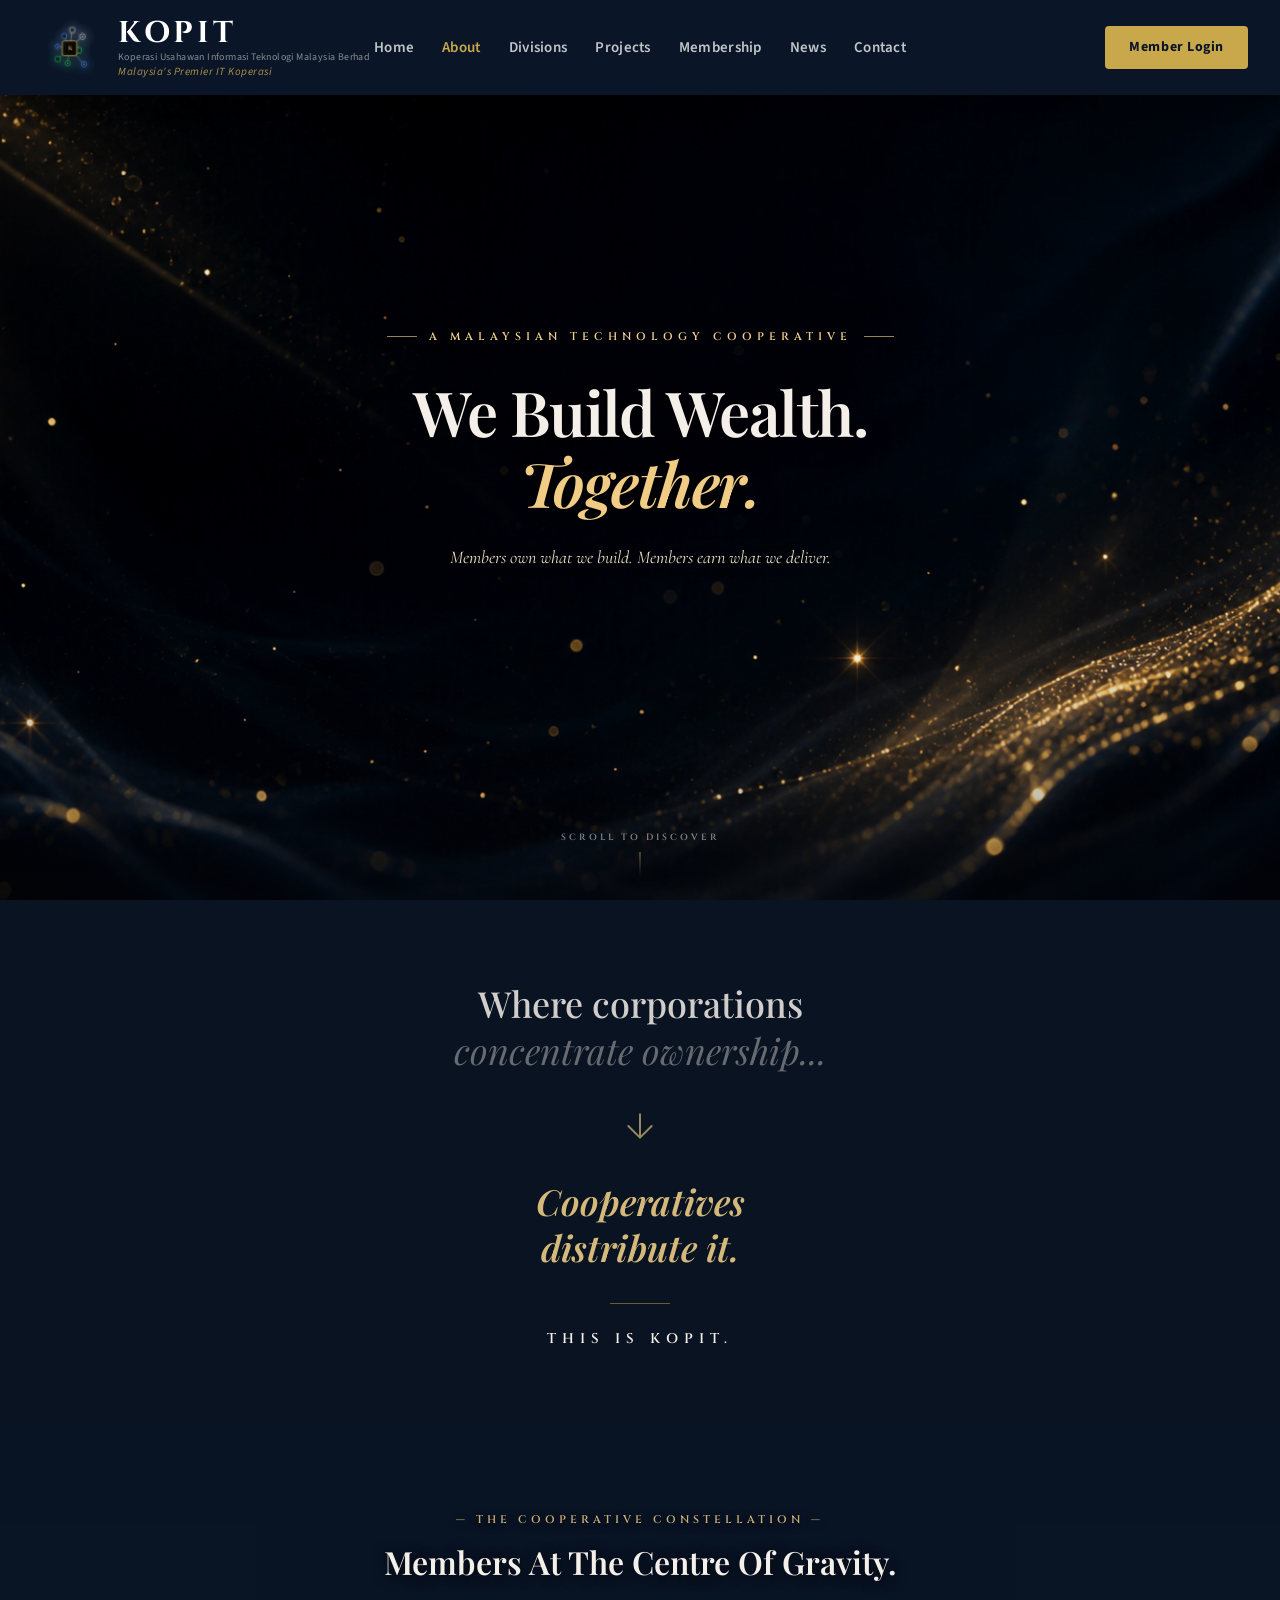
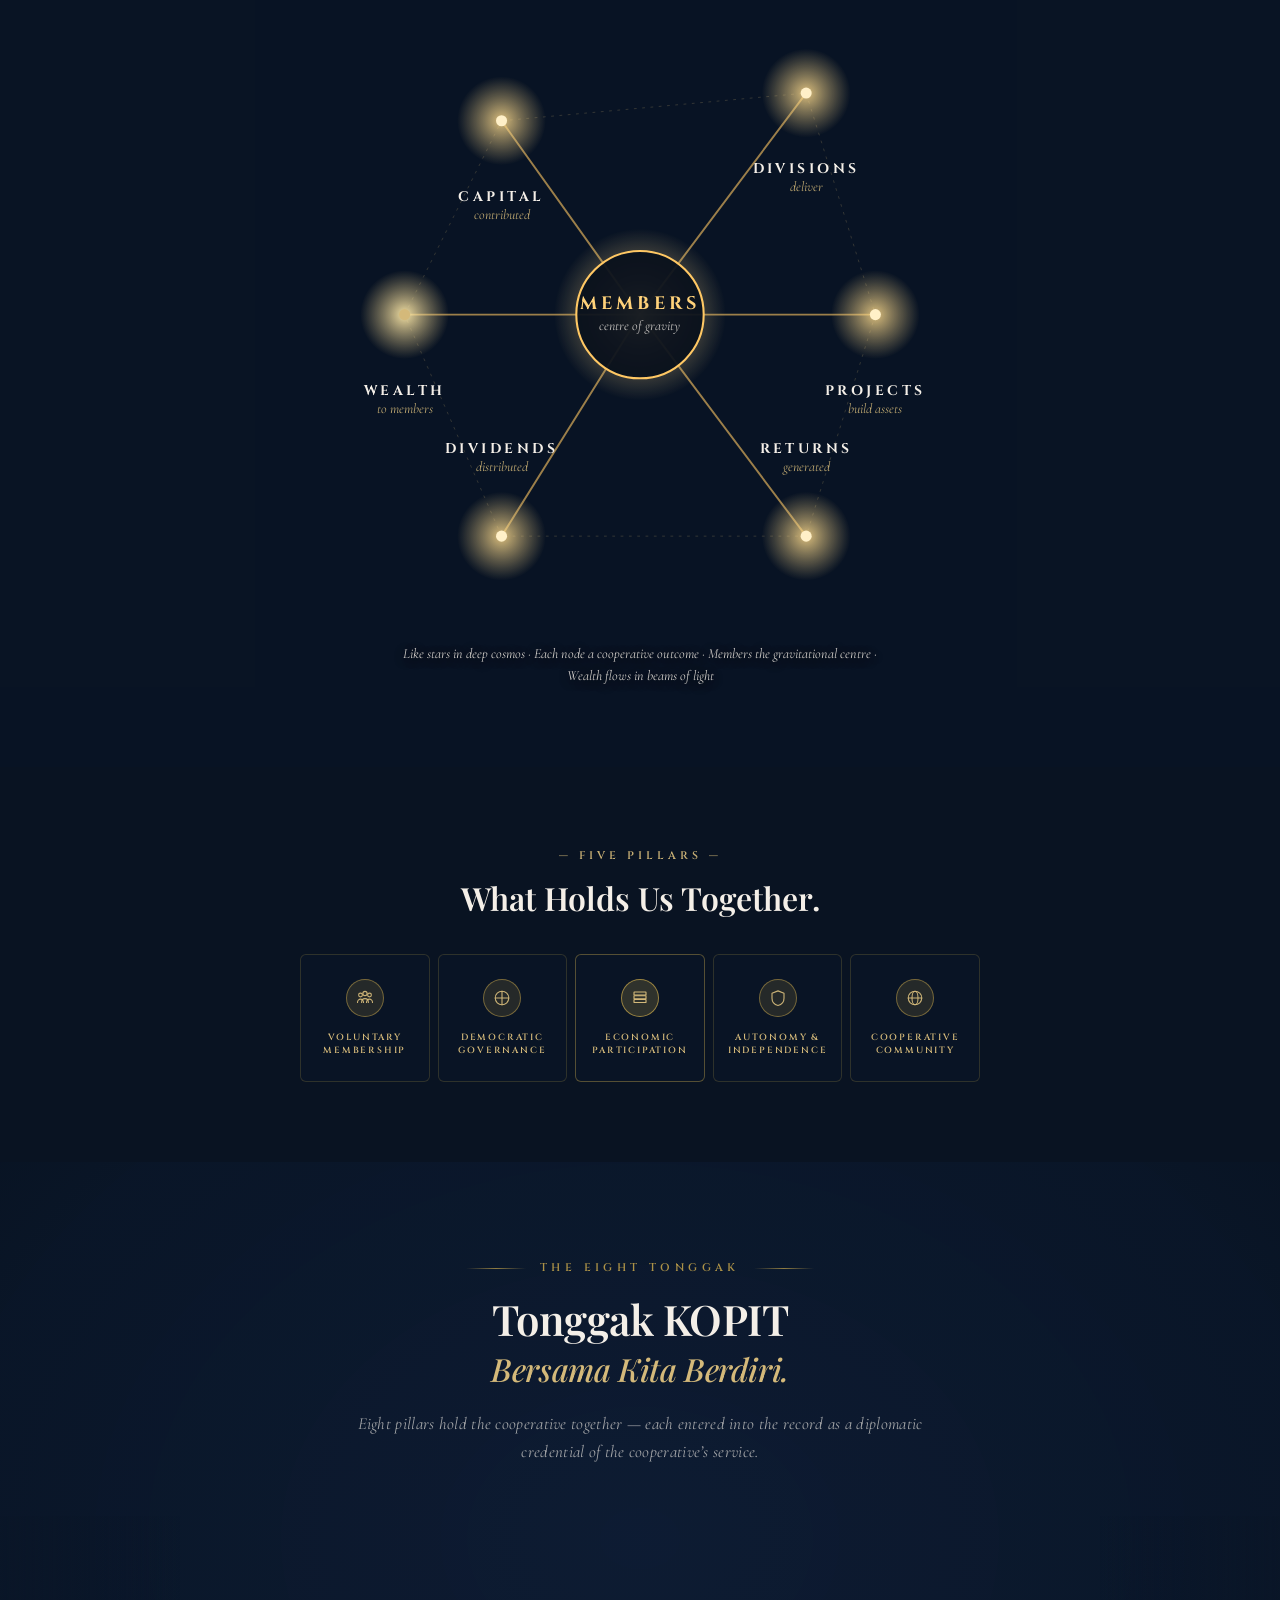
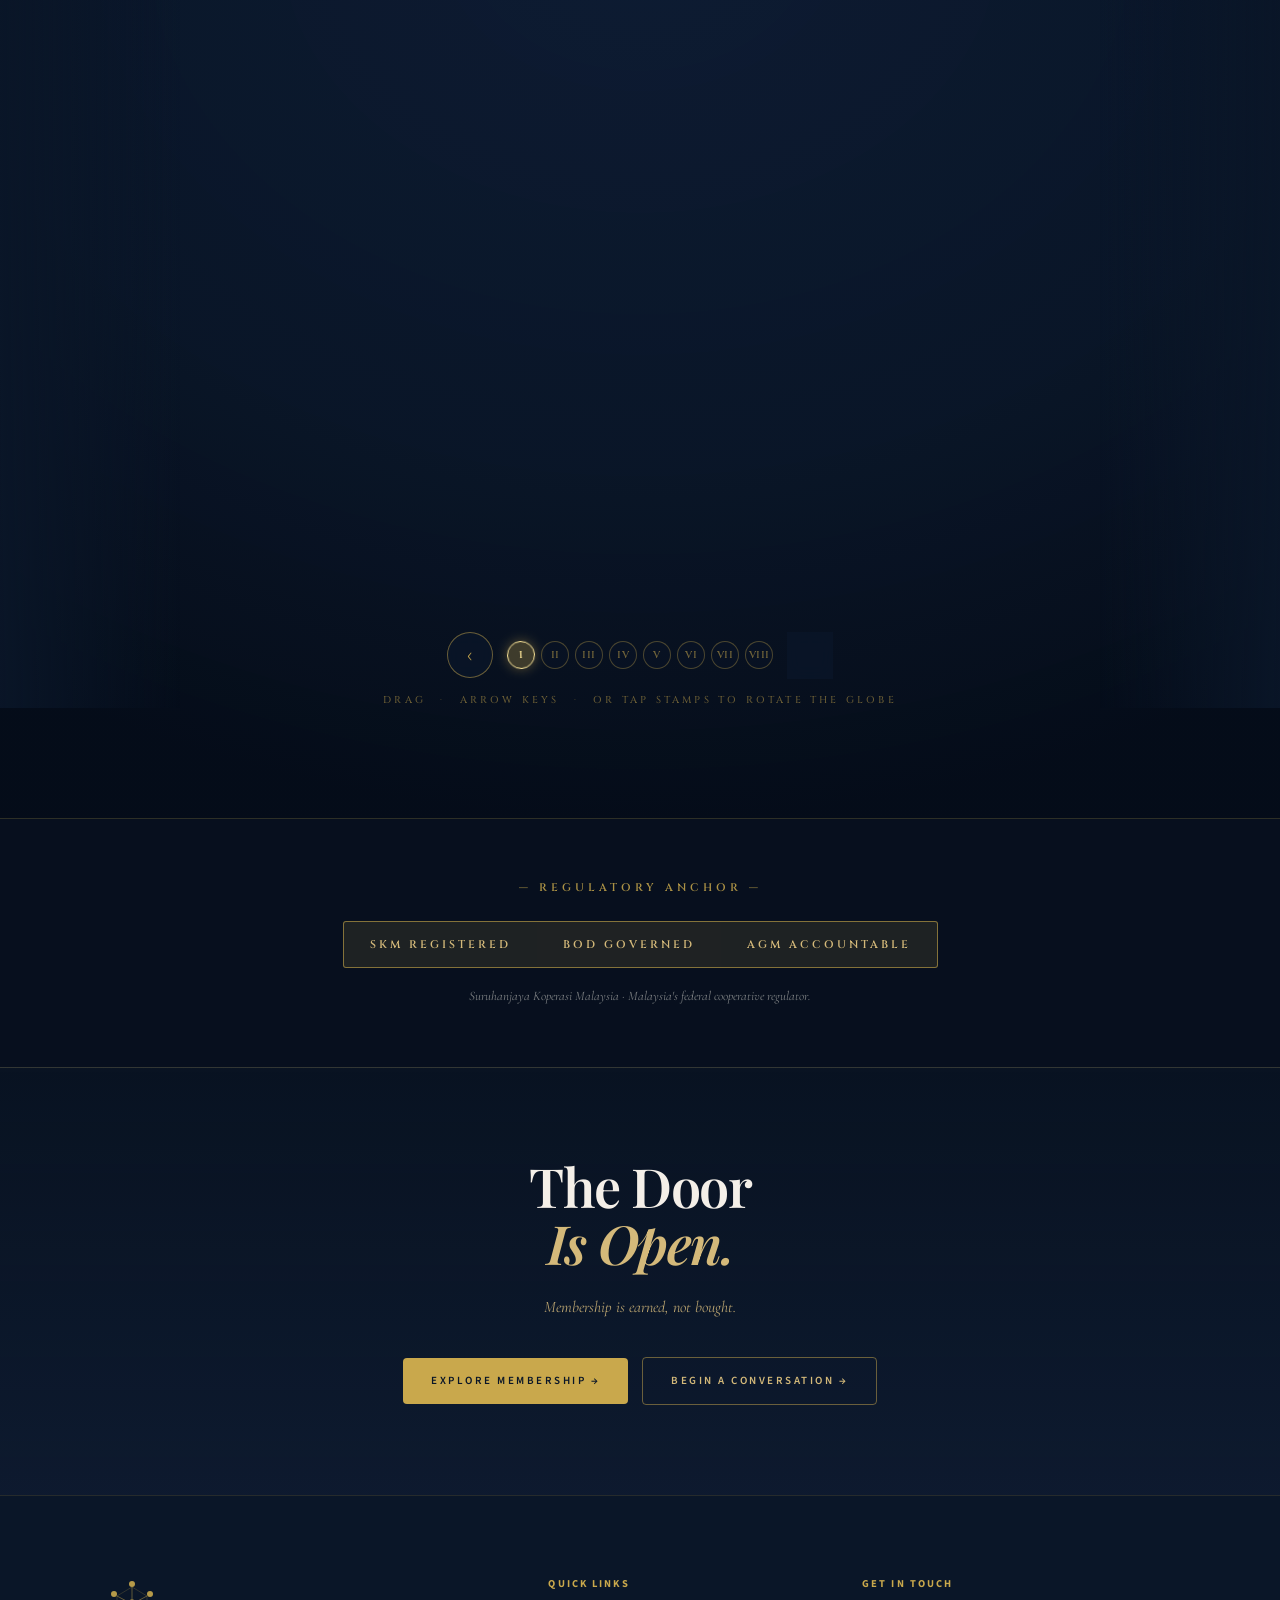
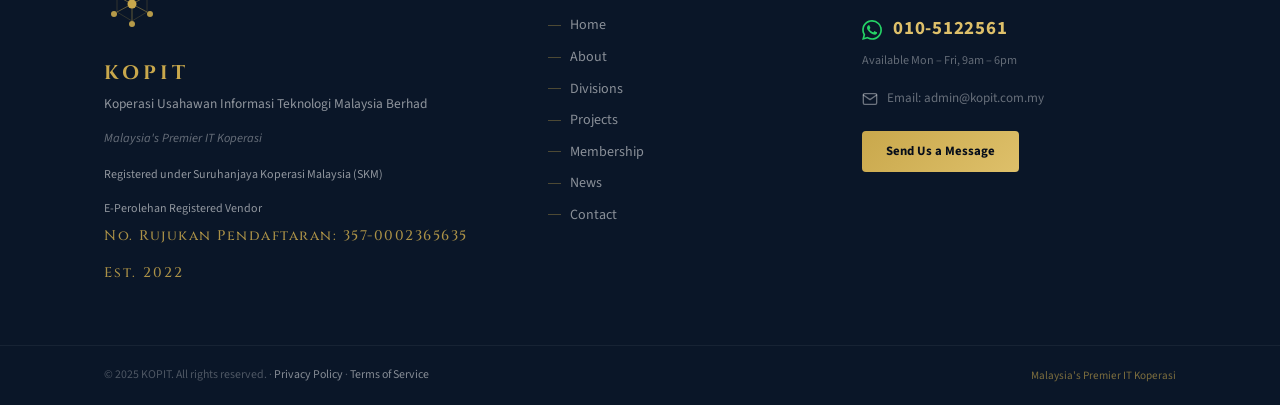
==== commit 194f0195: "about.html: fix mobile bugs + simplification pass Bug fixes: - Backdrop went dark on mobile: moved `" ====
--- a/about.html
+++ b/about.html
@@ -13,7 +13,10 @@
 ═══════════════════════════════════════════ */
 *,*::before,*::after{box-sizing:border-box;margin:0;padding:0}
 html{scroll-behavior:smooth;font-size:16px}
-body{font-family:'Source Sans 3',sans-serif;color:#F4EFE8;background:#0A1628 url('images/about/flywheel-cosmos.jpg') center/cover no-repeat fixed;overflow-x:hidden;line-height:1.6}
+body{font-family:'Source Sans 3',sans-serif;color:#F4EFE8;background:#0A1628;overflow-x:hidden;line-height:1.6;}
+/* Backdrop as a viewport-fixed pseudo-element — works on iOS Safari + older mobile browsers
+   where background-attachment:fixed is broken or causes the image to stretch oddly */
+body::before{content:'';position:fixed;inset:0;z-index:-1;background:#0A1628 url('images/about/flywheel-cosmos.jpg') center/cover no-repeat;pointer-events:none;}
 a{text-decoration:none;color:inherit;transition:all .25s ease}
 ul{list-style:none}
 img{max-width:100%;display:block}
@@ -387,10 +390,9 @@
   background:repeating-linear-gradient(45deg,transparent 0,transparent 8px,rgba(201,168,76,0.04) 8px,rgba(201,168,76,0.04) 9px);
   pointer-events:none;
 }
-/* When a real photo is present, drop the diagonal hatching so the image reads cleanly */
-.photo-area:has(img.tonggak-photo)::after{display:none;}
-/* When a real photo is present, hide the placeholder monogram letter */
-.photo-area:has(img.tonggak-photo) .portrait-monogram{display:none;}
+/* All 8 cards have real photos — universally hide the placeholder hatch + monogram (avoids :has() compatibility issues on older mobile browsers) */
+.photo-area::after{display:none;}
+.portrait-monogram{display:none;}
 .photo-area img.tonggak-photo{
   position:absolute;inset:0;width:100%;height:100%;object-fit:cover;display:block;z-index:1;
 }
@@ -508,18 +510,20 @@
   .photo-area{width:220px;height:293px;}
 }
 @media (max-width:780px){
-  .passport-stage{perspective:none;}
+  .passport-stage{perspective:none;padding:30px 0;}
   .passport-viewport{height:auto;overflow:hidden;transform-style:flat;}
   .passport-globe{width:100%;height:auto;transform-style:flat;top:0;}
-  .passport-card{width:100%;height:auto;min-height:780px;backface-visibility:visible;}
-  .card-inner{grid-template-columns:1fr;gap:30px;padding:30px 28px;}
-  .photo-area{width:200px;height:267px;margin:0 auto;}
-  .portrait-monogram{font-size:84px;}
-  .pillar-name{font-size:30px;}
-  .headline-top{font-size:34px;}
-  .headline-bottom{font-size:26px;}
-  .official-stamp{width:120px;height:120px;bottom:14px;right:14px;}
-  .passport-stage::before,.passport-stage::after{width:60px;}
+  .passport-card{width:100%;height:auto;min-height:auto;backface-visibility:visible;}
+  .card-inner{grid-template-columns:1fr;gap:20px;padding:24px 22px;}
+  .photo-area{width:170px;height:227px;margin:0 auto;}
+  .pillar-name{font-size:26px;}
+  .headline-top{font-size:28px;}
+  .headline-bottom{font-size:22px;}
+  /* Hide decorative elements on mobile for cleaner, more compact cards */
+  .page-header{display:none;}
+  .official-stamp{display:none;}
+  .corner-mount{display:none;}
+  .passport-stage::before,.passport-stage::after{display:none;}
   .passport-card[data-state="adjacent"],
   .passport-card[data-state="far"],
   .passport-card[data-state="back"]{opacity:1;filter:none;}
@@ -671,7 +675,6 @@
 }
 @media(max-width:768px){
   :root{--nav-h:72px}
-  body{background-attachment:scroll;}
   .wrap{padding:0 22px}
   .hamburger{display:flex}
   .nav-cta{display:none}
@@ -690,18 +693,65 @@
   .footer-main{padding:56px 0 44px}
   .lt-2{display:none}
 }
-@media(max-width:700px){
-  .hero-headline-1,.hero-headline-2{font-size:38px;}
+/* ─── Mobile simplification: simpler, more compact, easier to read ─── */
+@media(max-width:900px){
+  /* HERO — let it flow naturally instead of locking 100vh (avoids URL-bar jumps) */
+  .about-hero{height:auto;min-height:auto;max-height:none;padding:120px 22px 60px;}
+  .hero-headline-1,.hero-headline-2{font-size:42px;line-height:1.05;}
+  .hero-tagline{font-size:15px;margin-top:18px;}
+  .hero-ornament{margin-bottom:18px;}
+  .hero-ornament .line{width:32px;}
+  .hero-ornament .label{font-size:10px;letter-spacing:2px;}
+  .hero-scroll-hint{display:none;}
+
+  /* STATEMENT */
+  .statement-section{padding:60px 22px;}
+  .statement-inner{max-width:100%;}
+  .statement-h1,.statement-h2{font-size:28px;line-height:1.2;}
+  .statement-stamp{font-size:13px;letter-spacing:3px;}
+
+  /* CONSTELLATION */
+  .constellation-section{padding:60px 22px;}
+  .const-eyebrow{font-size:10px;letter-spacing:2.5px;margin-bottom:14px;}
+  .const-headline{font-size:26px;line-height:1.2;}
+  .const-svg-wrap{margin-top:30px;}
+
+  /* PILLARS — 2-col grid, last (5th) card centered */
+  .pillars-section{padding:60px 22px;}
+  .pillars-headline,.worlds-headline{font-size:26px;line-height:1.2;}
+  .pillars-grid{grid-template-columns:1fr 1fr;gap:14px;max-width:520px;margin:30px auto 0;}
+  .pillar-card-a{grid-column:auto;padding:22px 14px;}
+  .pillar-card-a:nth-child(5){grid-column:1 / -1;max-width:240px;margin:0 auto;}
+  .pillar-label-a{font-size:10px;letter-spacing:1.6px;}
+  .worlds-grid{grid-template-columns:1fr;}
+
+  /* REGULATORY — stack pills vertically (don't break the connected design with wrap) */
+  .regulatory-section{padding:50px 22px;}
+  .reg-eyebrow{font-size:10px;letter-spacing:2.5px;}
+  .reg-pills{flex-direction:column;gap:10px;align-items:stretch;max-width:340px;margin:0 auto;}
+  .reg-pill,.reg-pill-mid{border-radius:6px;border:0.5px solid rgba(201,168,76,0.3);padding:14px 18px;}
+  .reg-pill-num{font-size:11px;}
+  .reg-pill-text{font-size:12px;}
+
+  /* CTA */
+  .cta-section{padding:60px 22px;}
+  .cta-h1,.cta-h2{font-size:38px;line-height:1.1;}
+  .cta-buttons{flex-direction:column;gap:12px;align-items:stretch;margin-top:30px;}
+  .cta-btn-primary,.cta-btn-secondary{width:100%;justify-content:center;}
+}
+
+@media(max-width:480px){
+  .about-hero{padding:110px 18px 50px;}
+  .hero-headline-1,.hero-headline-2{font-size:34px;}
+  .hero-tagline{font-size:14px;}
+  .statement-section,.constellation-section,.pillars-section,.cta-section{padding:50px 18px;}
   .statement-h1,.statement-h2{font-size:24px;}
-  .const-headline{font-size:24px;}
-  .pillars-headline,.worlds-headline{font-size:24px;}
-  .pillars-grid{grid-template-columns:repeat(6,1fr);}
-  .pillar-card-a{grid-column:span 2;}
-  .pillar-card-a:nth-child(4){grid-column-start:2;}
-  .worlds-grid{grid-template-columns:1fr;}
-  .cta-h1,.cta-h2{font-size:36px;}
-  .cta-buttons{flex-direction:column;gap:12px;align-items:stretch;}
-  .cta-btn-primary,.cta-btn-secondary{width:100%;}
+  .const-headline{font-size:22px;}
+  .pillars-headline,.worlds-headline{font-size:22px;}
+  .pillars-grid{grid-template-columns:1fr;max-width:300px;}
+  .pillar-card-a:nth-child(5){max-width:none;}
+  .cta-h1,.cta-h2{font-size:30px;}
+  .regulatory-section{padding:45px 18px;}
 }
 </style>
 </head>
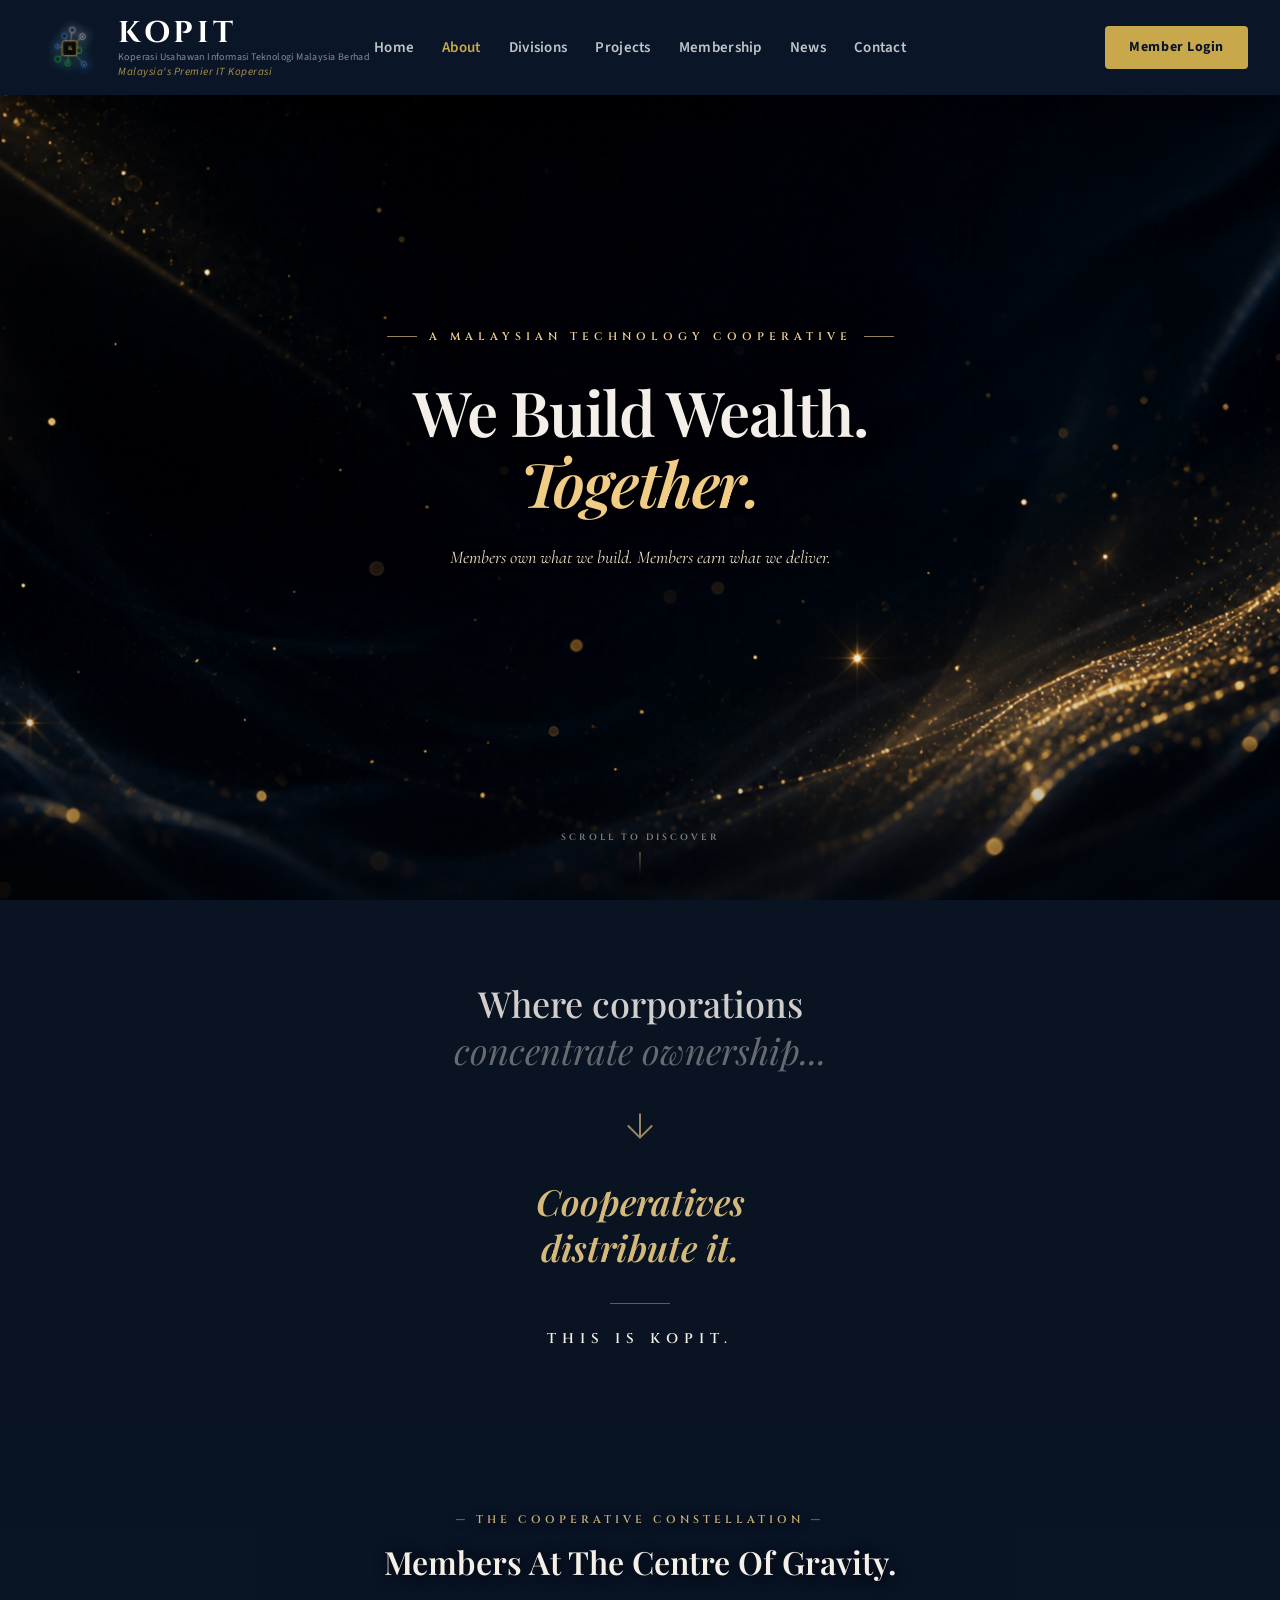
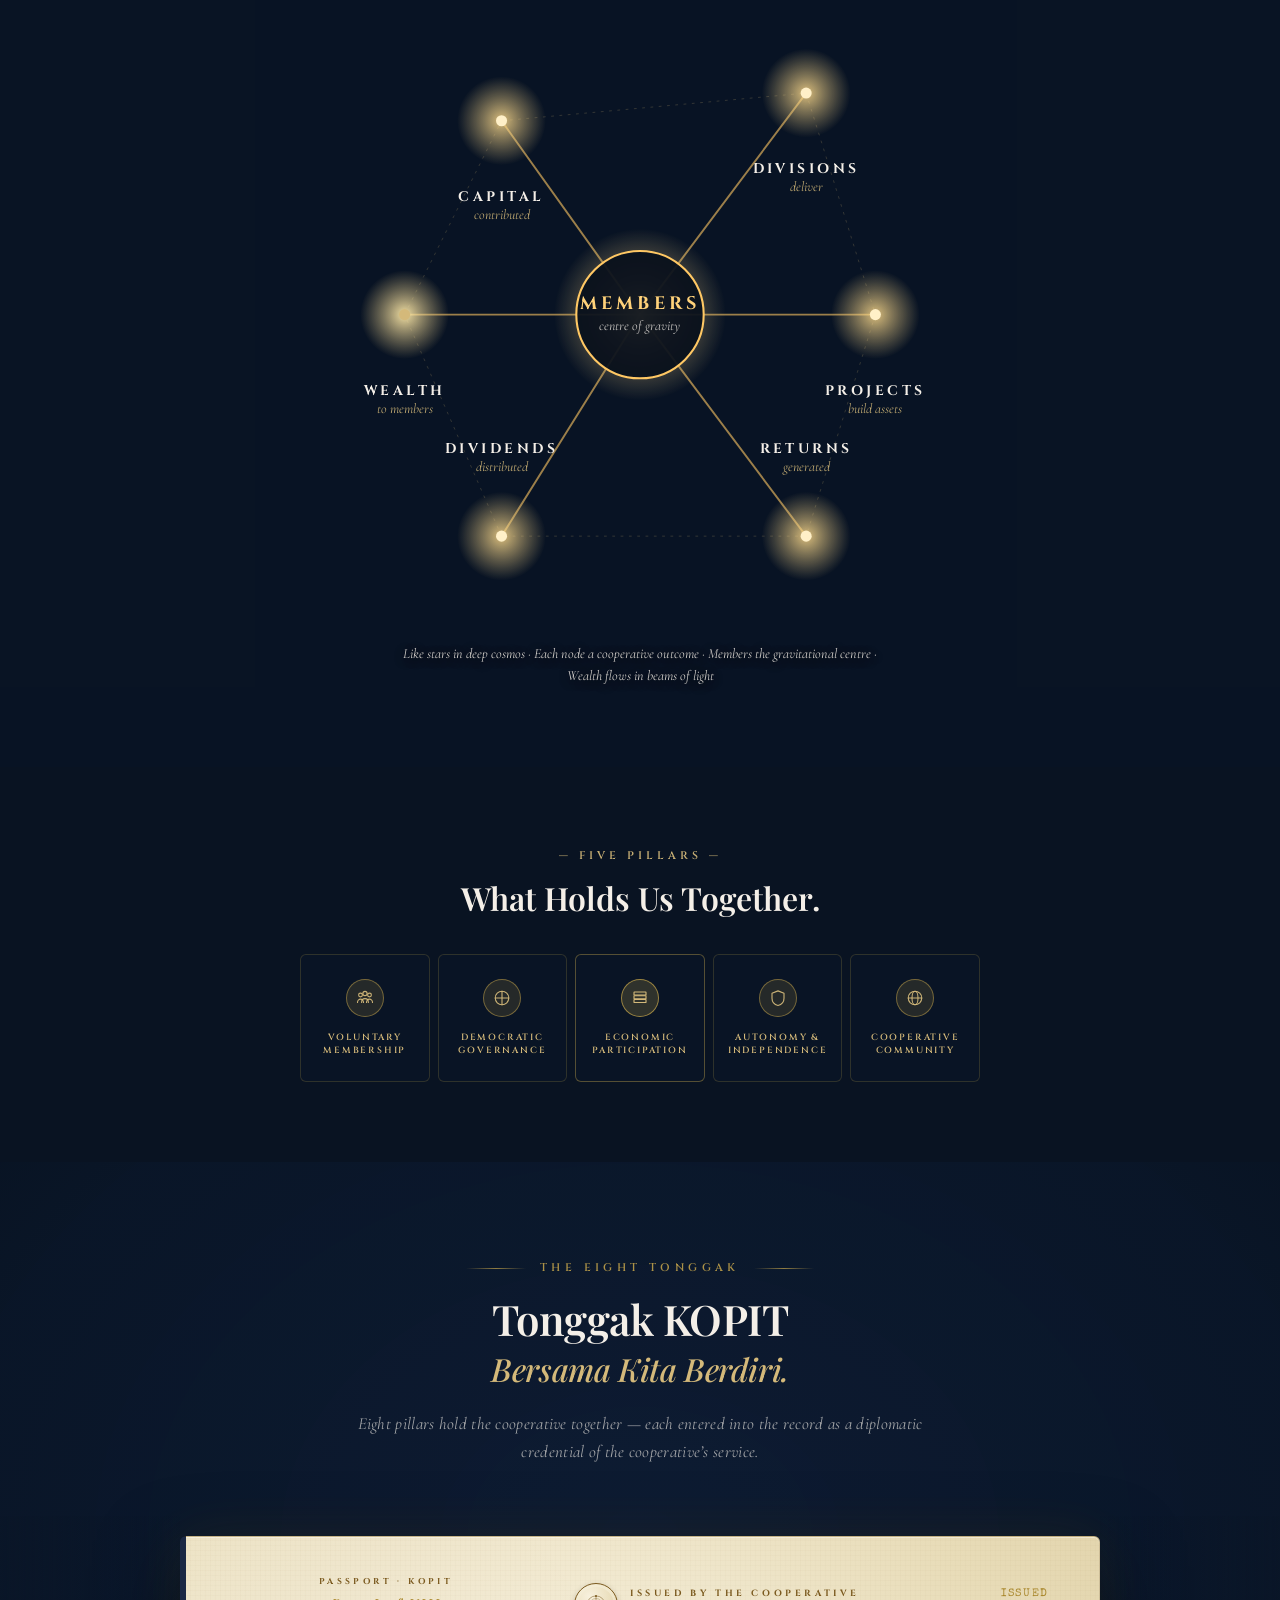
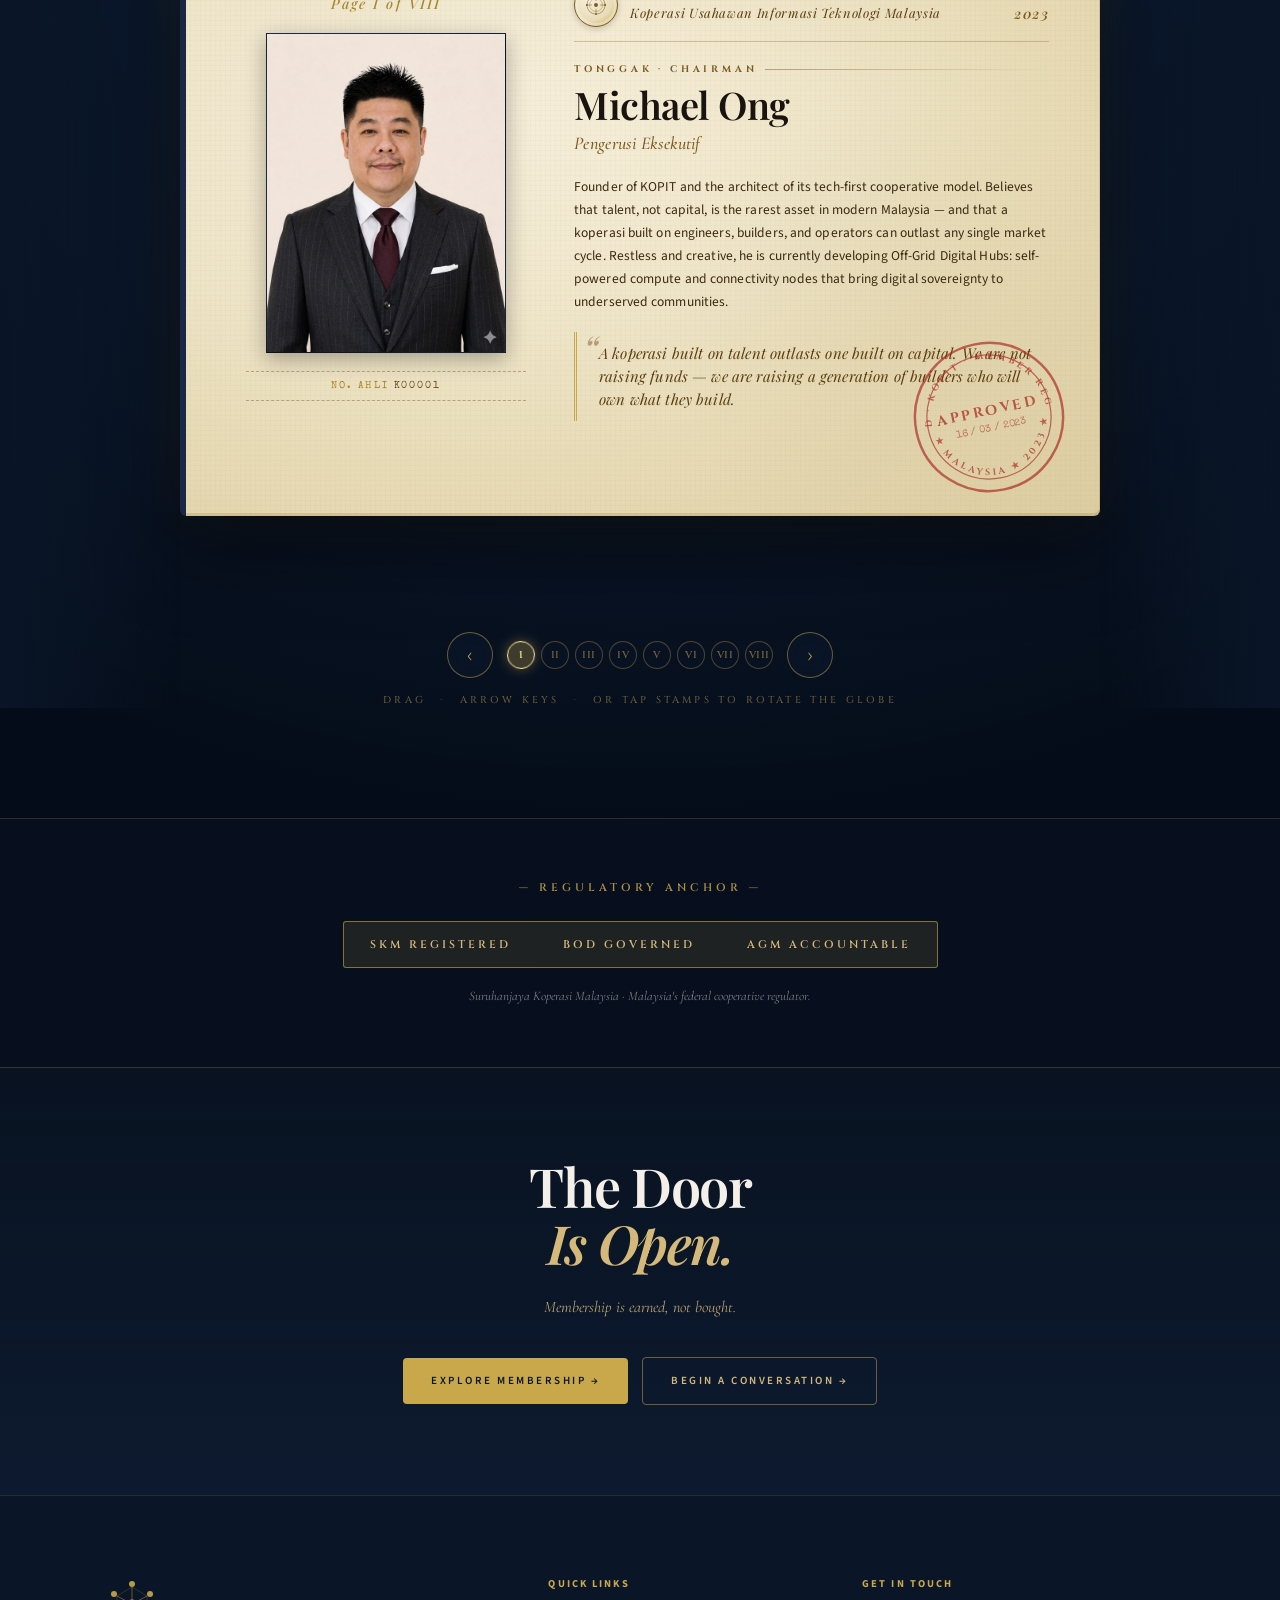
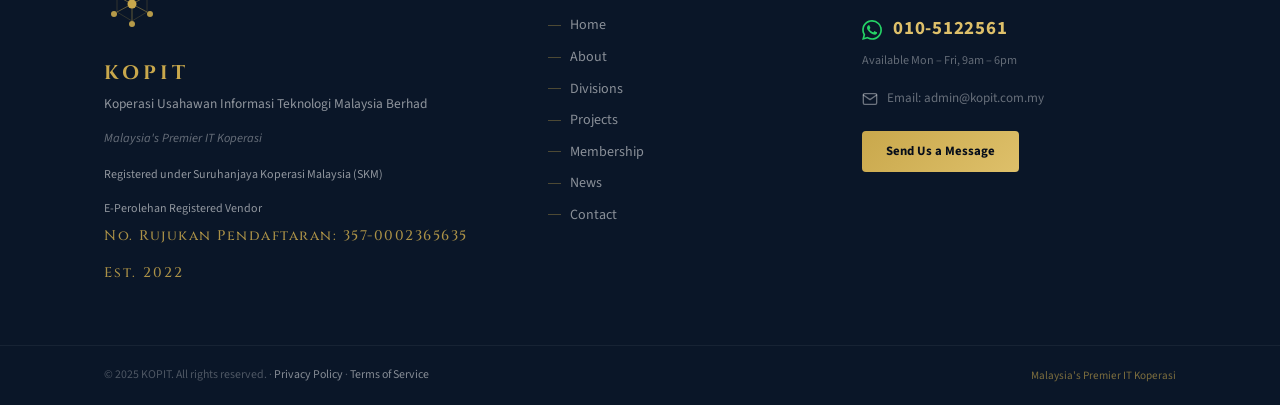
==== commit 8385d2e9: "about.html: fix invisible Tonggak cards on mobile Root cause: .passport-card is position:absolute;to" ====
--- a/about.html
+++ b/about.html
@@ -510,25 +510,45 @@
   .photo-area{width:220px;height:293px;}
 }
 @media (max-width:780px){
+  /* Switch from absolute-positioned 3D carousel to a clean vertical stack.
+     `!important` is required on .passport-globe transform/transition to win
+     against the JS that writes `globe.style.transform = translateX(...)` inline. */
   .passport-stage{perspective:none;padding:30px 0;}
-  .passport-viewport{height:auto;overflow:hidden;transform-style:flat;}
-  .passport-globe{width:100%;height:auto;transform-style:flat;top:0;}
-  .passport-card{width:100%;height:auto;min-height:auto;backface-visibility:visible;}
+  .passport-viewport{height:auto;overflow:visible;transform-style:flat;cursor:default;}
+  .passport-globe{
+    width:100%;height:auto;top:0;
+    transform:none !important;transition:none !important;
+    transform-style:flat;
+    display:flex;flex-direction:column;gap:22px;
+  }
+  .passport-card{
+    position:relative;top:auto;left:auto;
+    width:100%;height:auto;min-height:auto;
+    backface-visibility:visible;-webkit-backface-visibility:visible;
+  }
+  /* Force every card visible regardless of data-state */
+  .passport-card[data-state="active"],
+  .passport-card[data-state="adjacent"],
+  .passport-card[data-state="far"],
+  .passport-card[data-state="back"]{opacity:1 !important;filter:none !important;}
+  .passport-globe.rotating .passport-card[data-state="adjacent"],
+  .passport-globe.rotating .passport-card[data-state="far"]{opacity:1 !important;}
+
   .card-inner{grid-template-columns:1fr;gap:20px;padding:24px 22px;}
   .photo-area{width:170px;height:227px;margin:0 auto;}
   .pillar-name{font-size:26px;}
   .headline-top{font-size:28px;}
   .headline-bottom{font-size:22px;}
-  /* Hide decorative elements on mobile for cleaner, more compact cards */
+
+  /* Hide decorative chrome on mobile for cleaner, more compact cards */
   .page-header{display:none;}
   .official-stamp{display:none;}
   .corner-mount{display:none;}
   .passport-stage::before,.passport-stage::after{display:none;}
-  .passport-card[data-state="adjacent"],
-  .passport-card[data-state="far"],
-  .passport-card[data-state="back"]{opacity:1;filter:none;}
-  .passport-globe.rotating .passport-card[data-state="adjacent"],
-  .passport-globe.rotating .passport-card[data-state="far"]{opacity:1;}
+
+  /* Carousel controls don't make sense in a vertical list — hide them */
+  .passport-nav{display:none;}
+  .passport-meta{display:none;}
 }
 
 /* ══════════════════════════════════════════
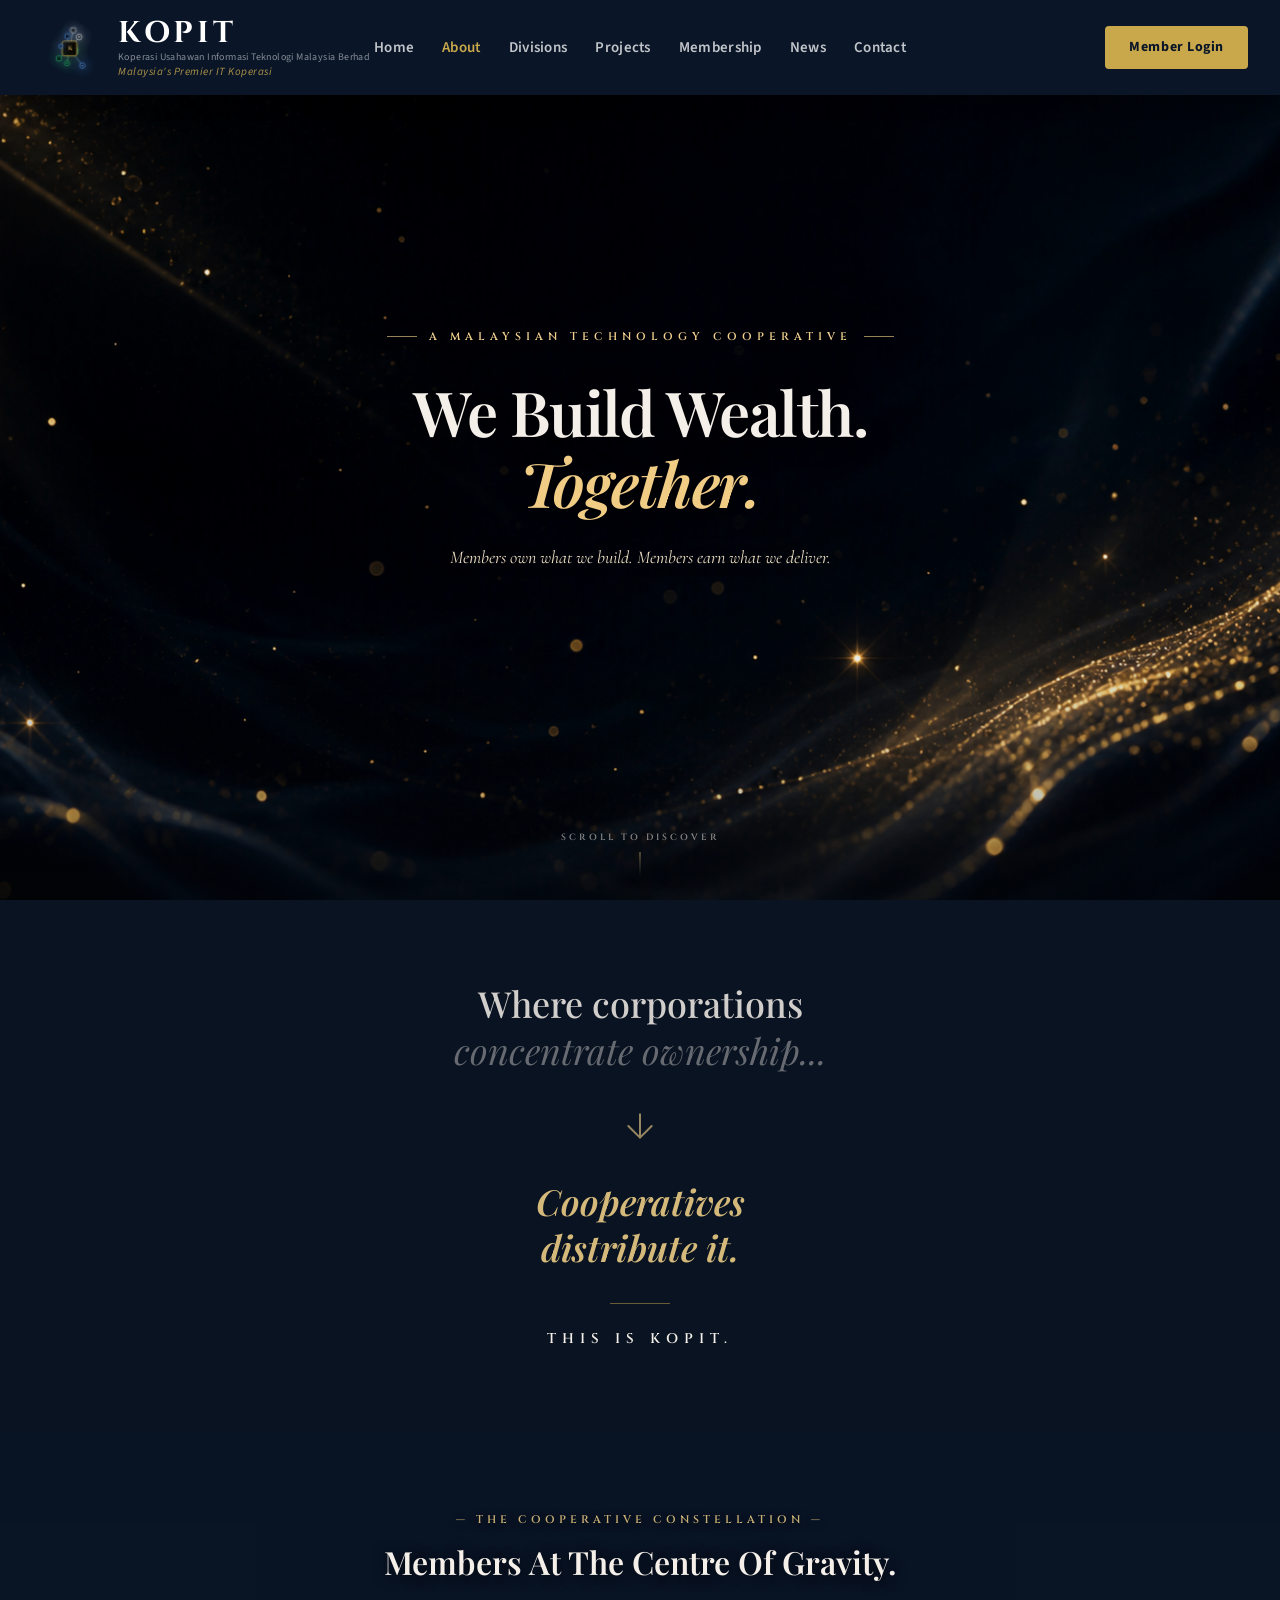
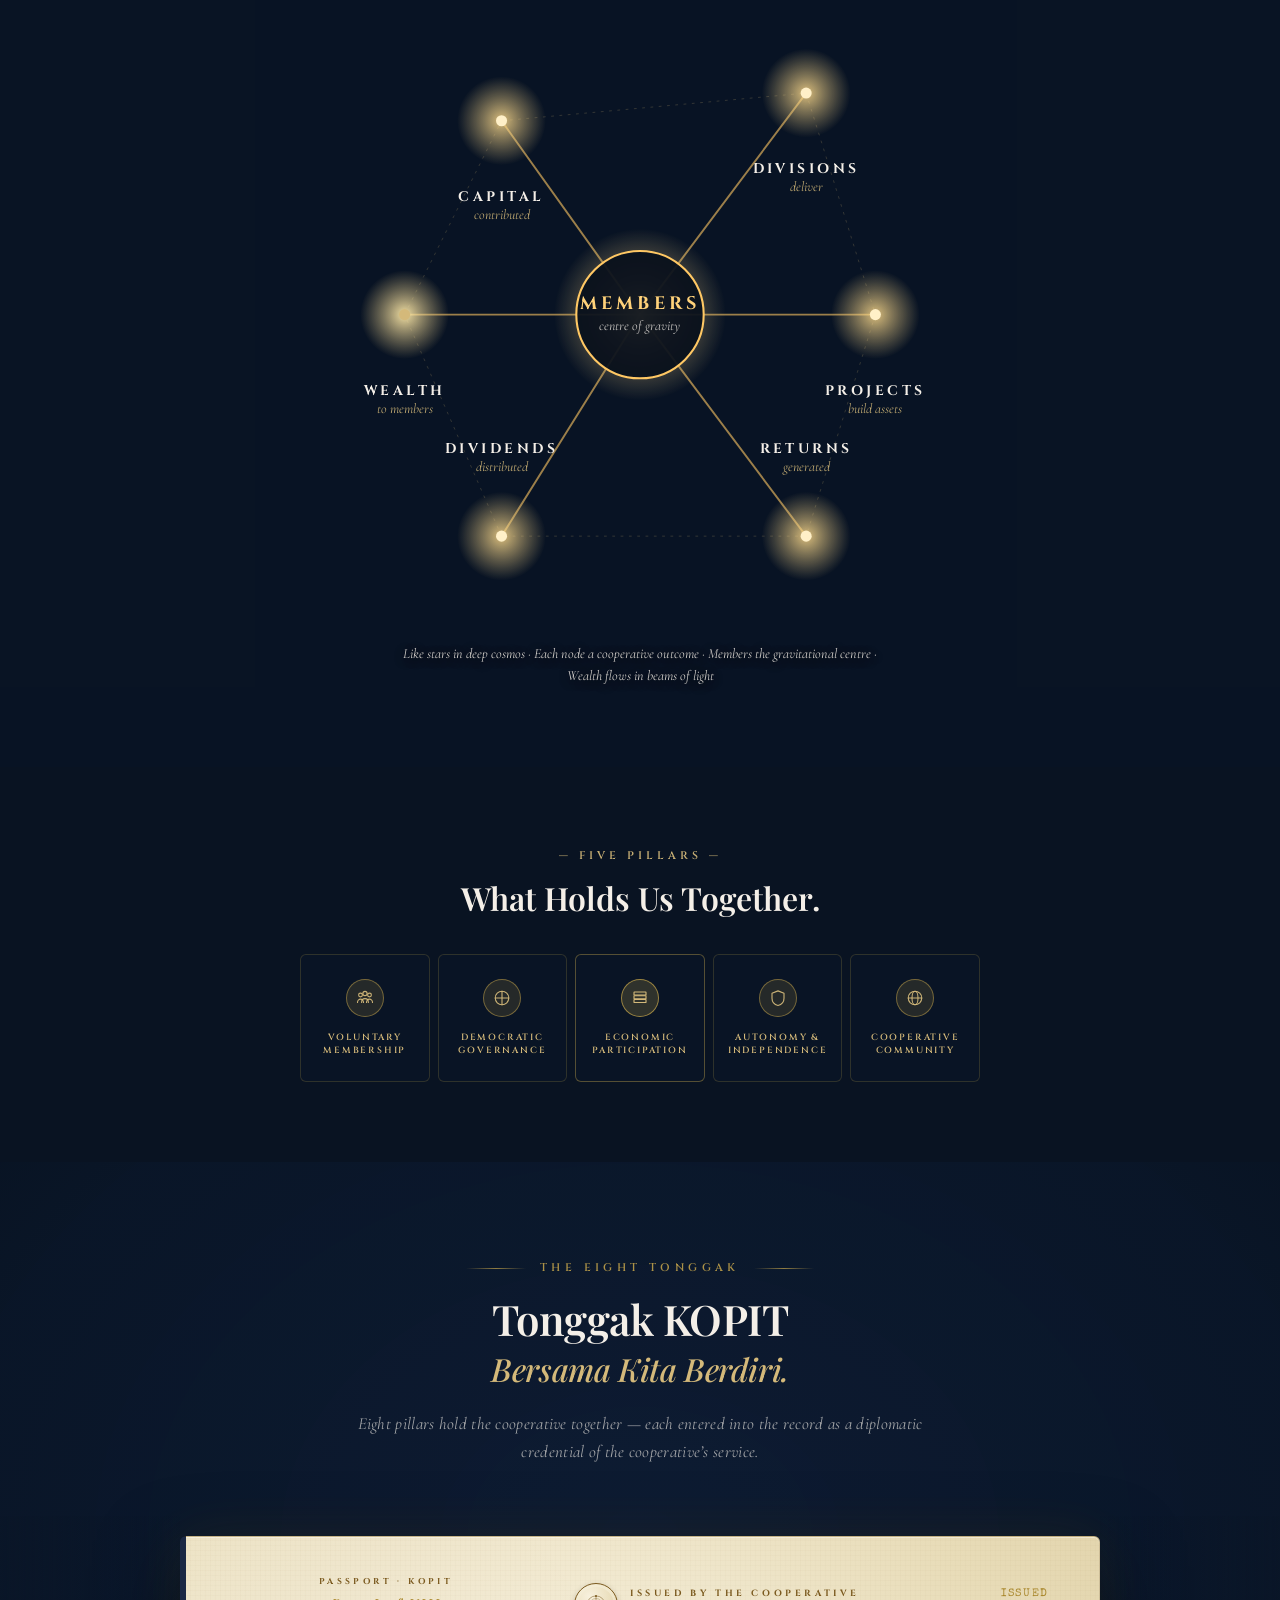
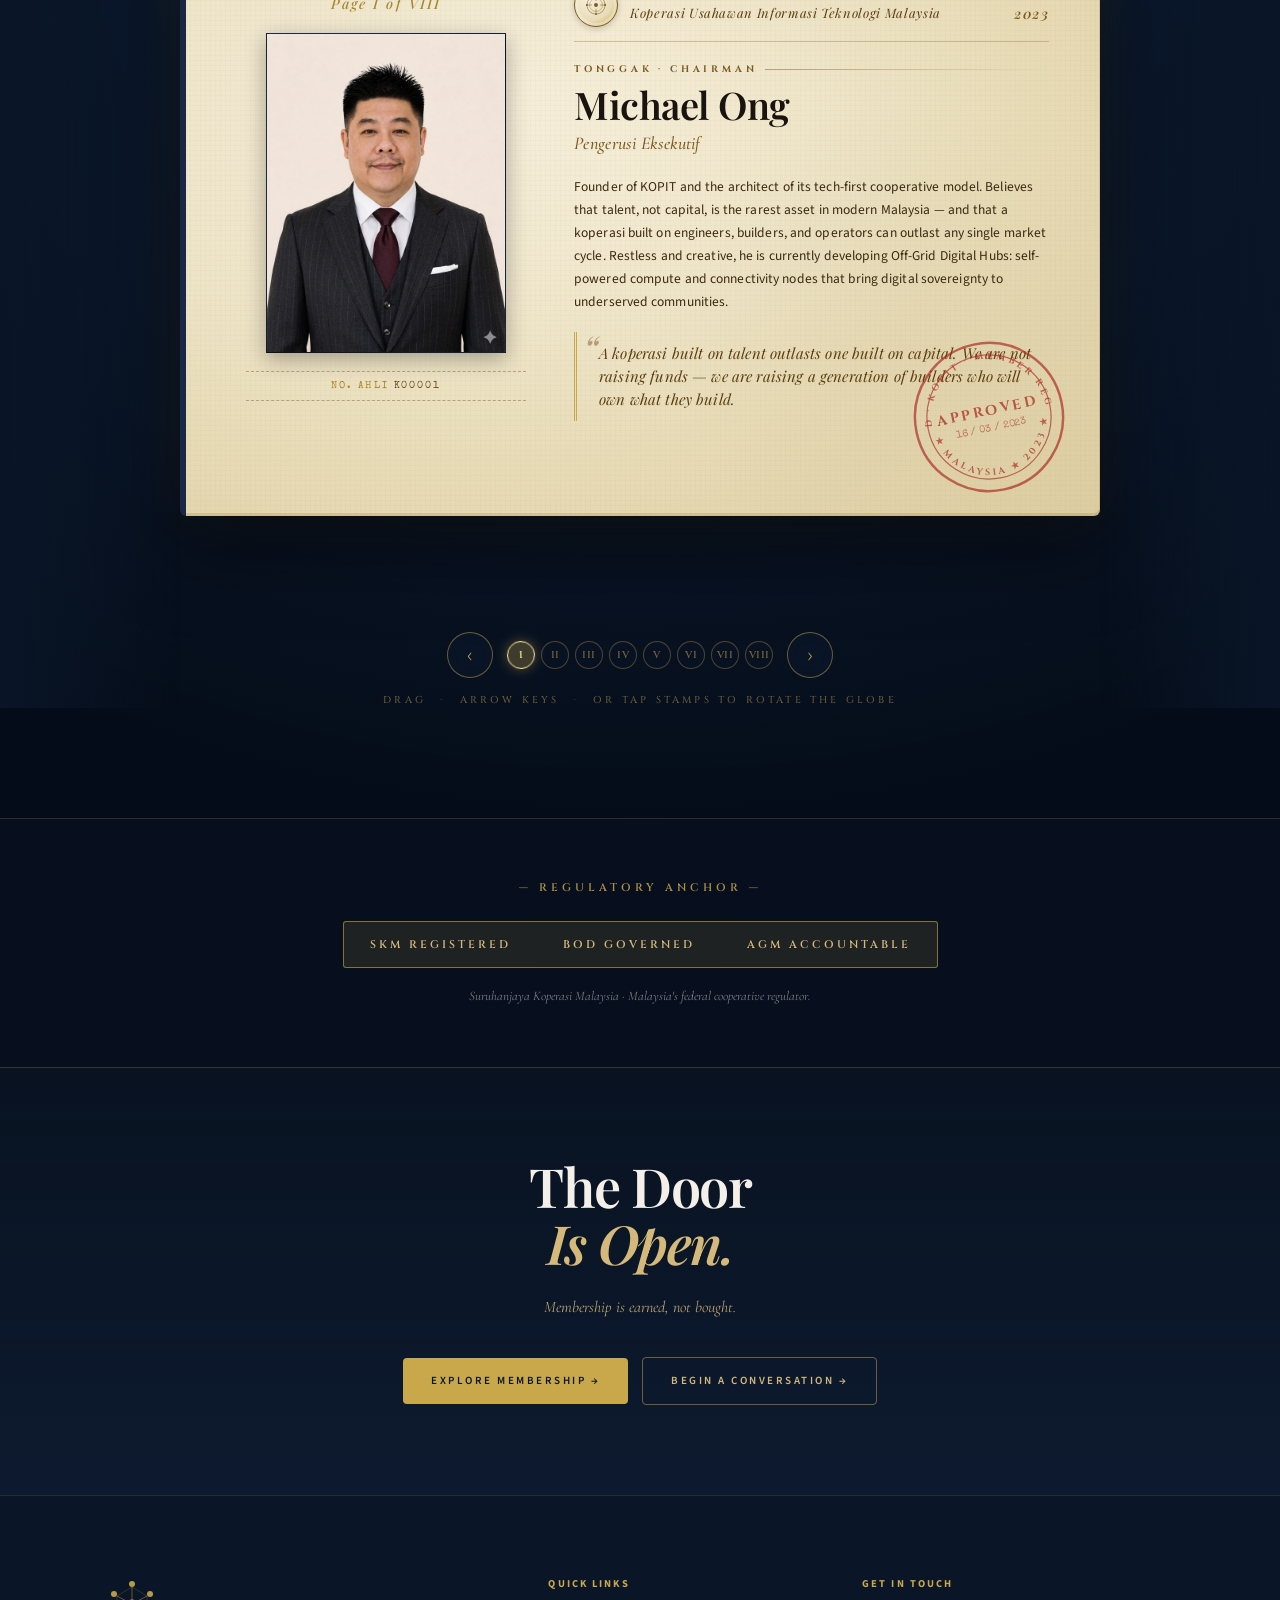
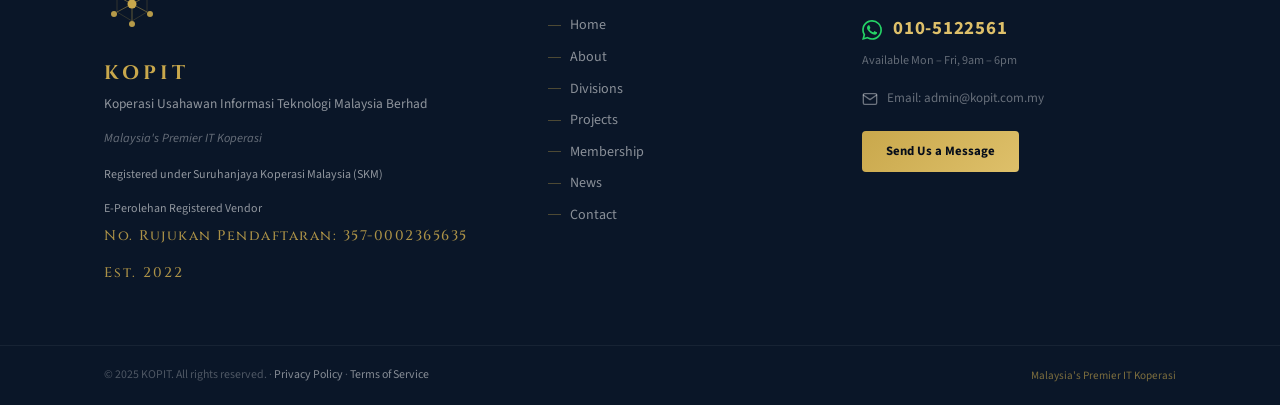
==== commit f97c7ee1: "about.html: show all 8 Tonggak on mobile + clamp long bios JS writes `transform: translateX(i*100%)`" ====
--- a/about.html
+++ b/about.html
@@ -525,6 +525,8 @@
     position:relative;top:auto;left:auto;
     width:100%;height:auto;min-height:auto;
     backface-visibility:visible;-webkit-backface-visibility:visible;
+    /* Override JS-set inline `transform: translateX(N*100%)` that pushes cards 1-7 off-screen */
+    transform:none !important;
   }
   /* Force every card visible regardless of data-state */
   .passport-card[data-state="active"],
@@ -533,6 +535,14 @@
   .passport-card[data-state="back"]{opacity:1 !important;filter:none !important;}
   .passport-globe.rotating .passport-card[data-state="adjacent"],
   .passport-globe.rotating .passport-card[data-state="far"]{opacity:1 !important;}
+
+  /* Trim long bios on mobile — first 2 lines visible, rest clipped with ellipsis.
+     Members can still tap the card to read the full bio if we add that later. */
+  .pillar-bio{
+    display:-webkit-box;-webkit-line-clamp:4;-webkit-box-orient:vertical;
+    overflow:hidden;text-overflow:ellipsis;font-size:13px;line-height:1.55;
+  }
+  .pillar-quote{font-size:12.5px;line-height:1.5;}
 
   .card-inner{grid-template-columns:1fr;gap:20px;padding:24px 22px;}
   .photo-area{width:170px;height:227px;margin:0 auto;}
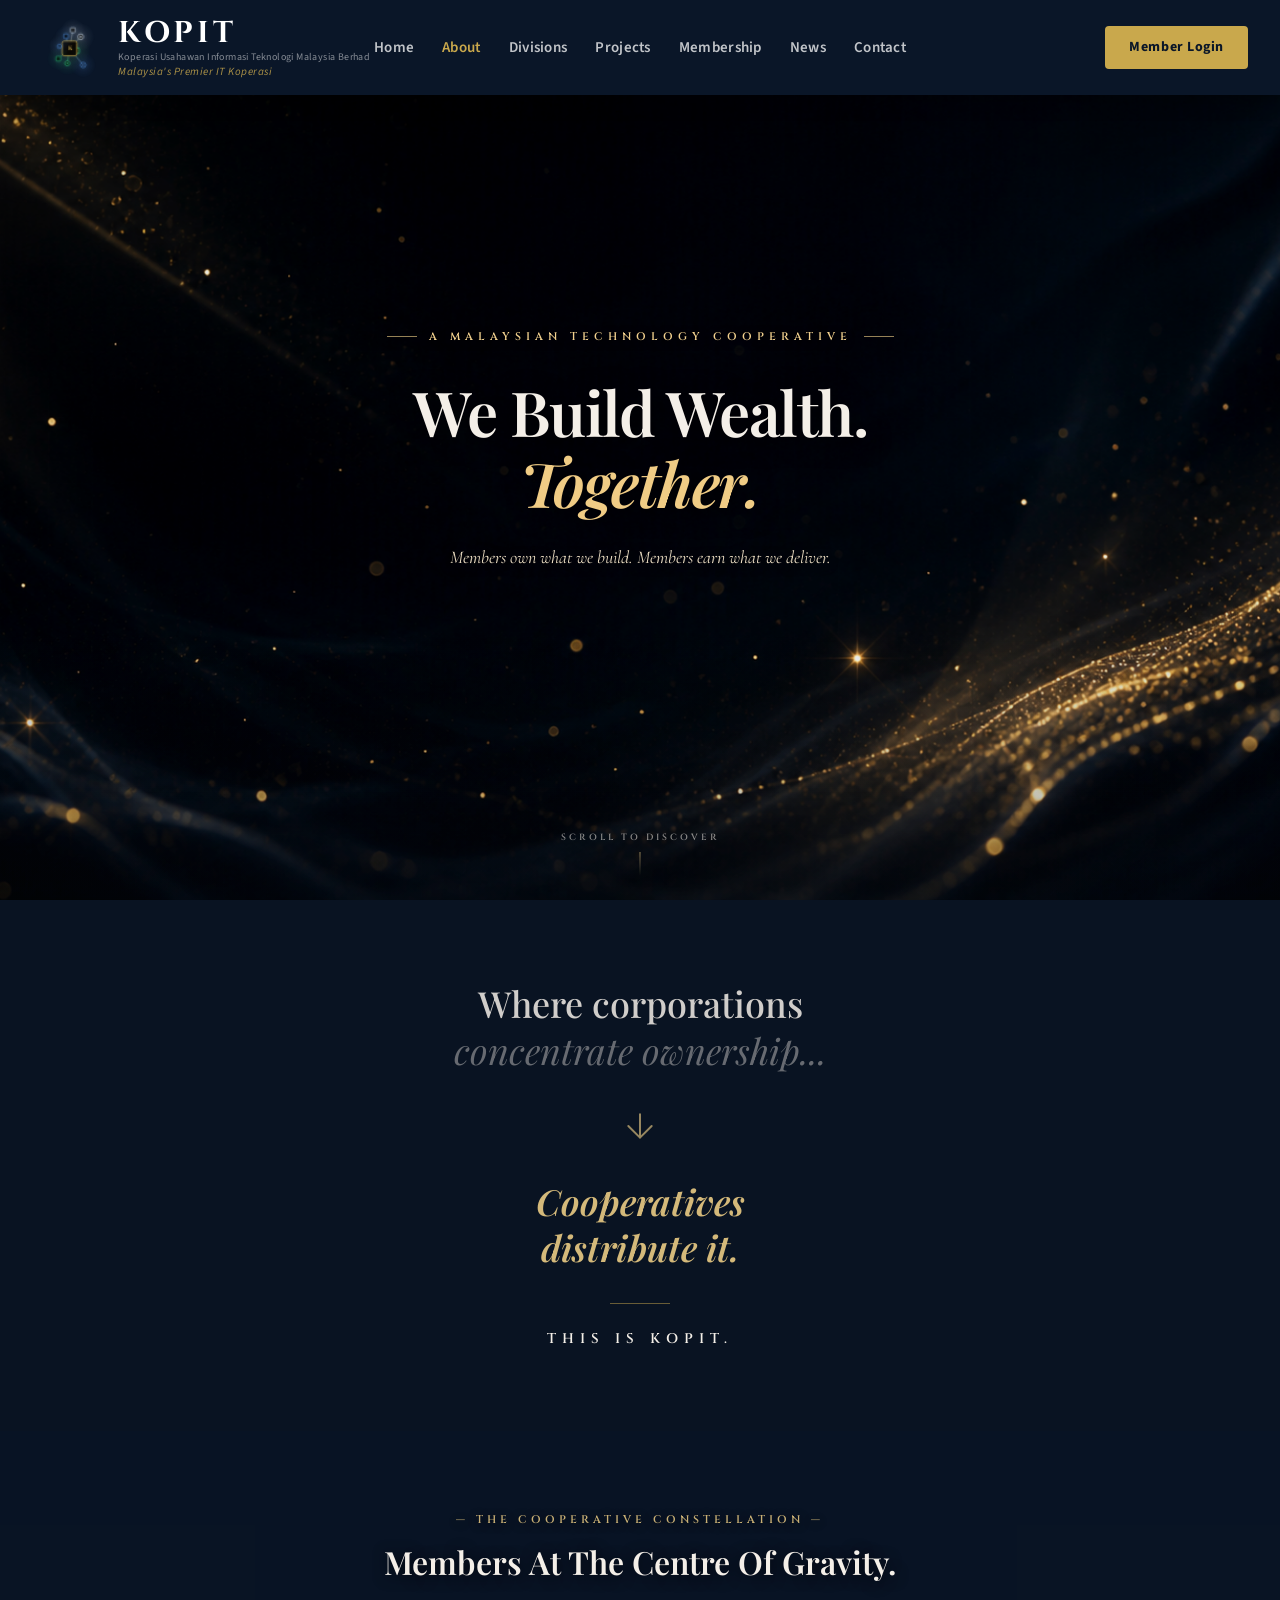
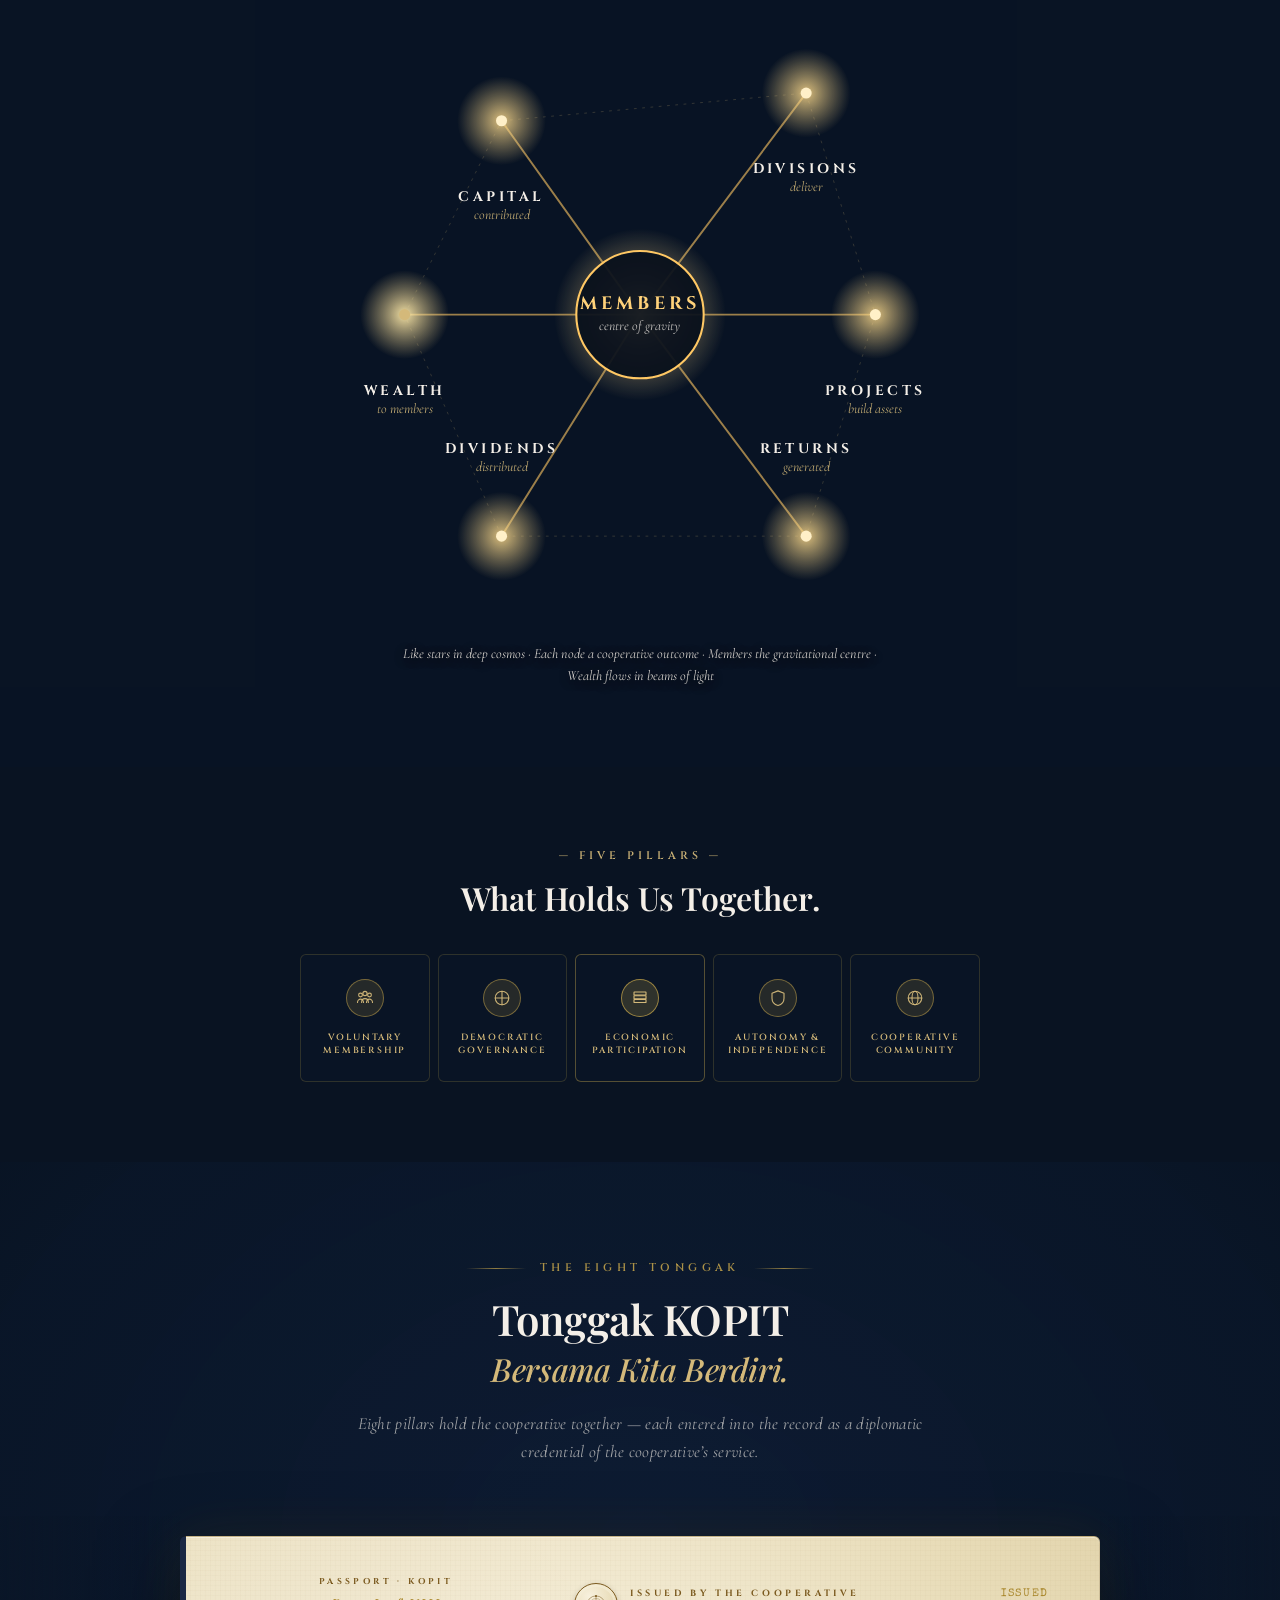
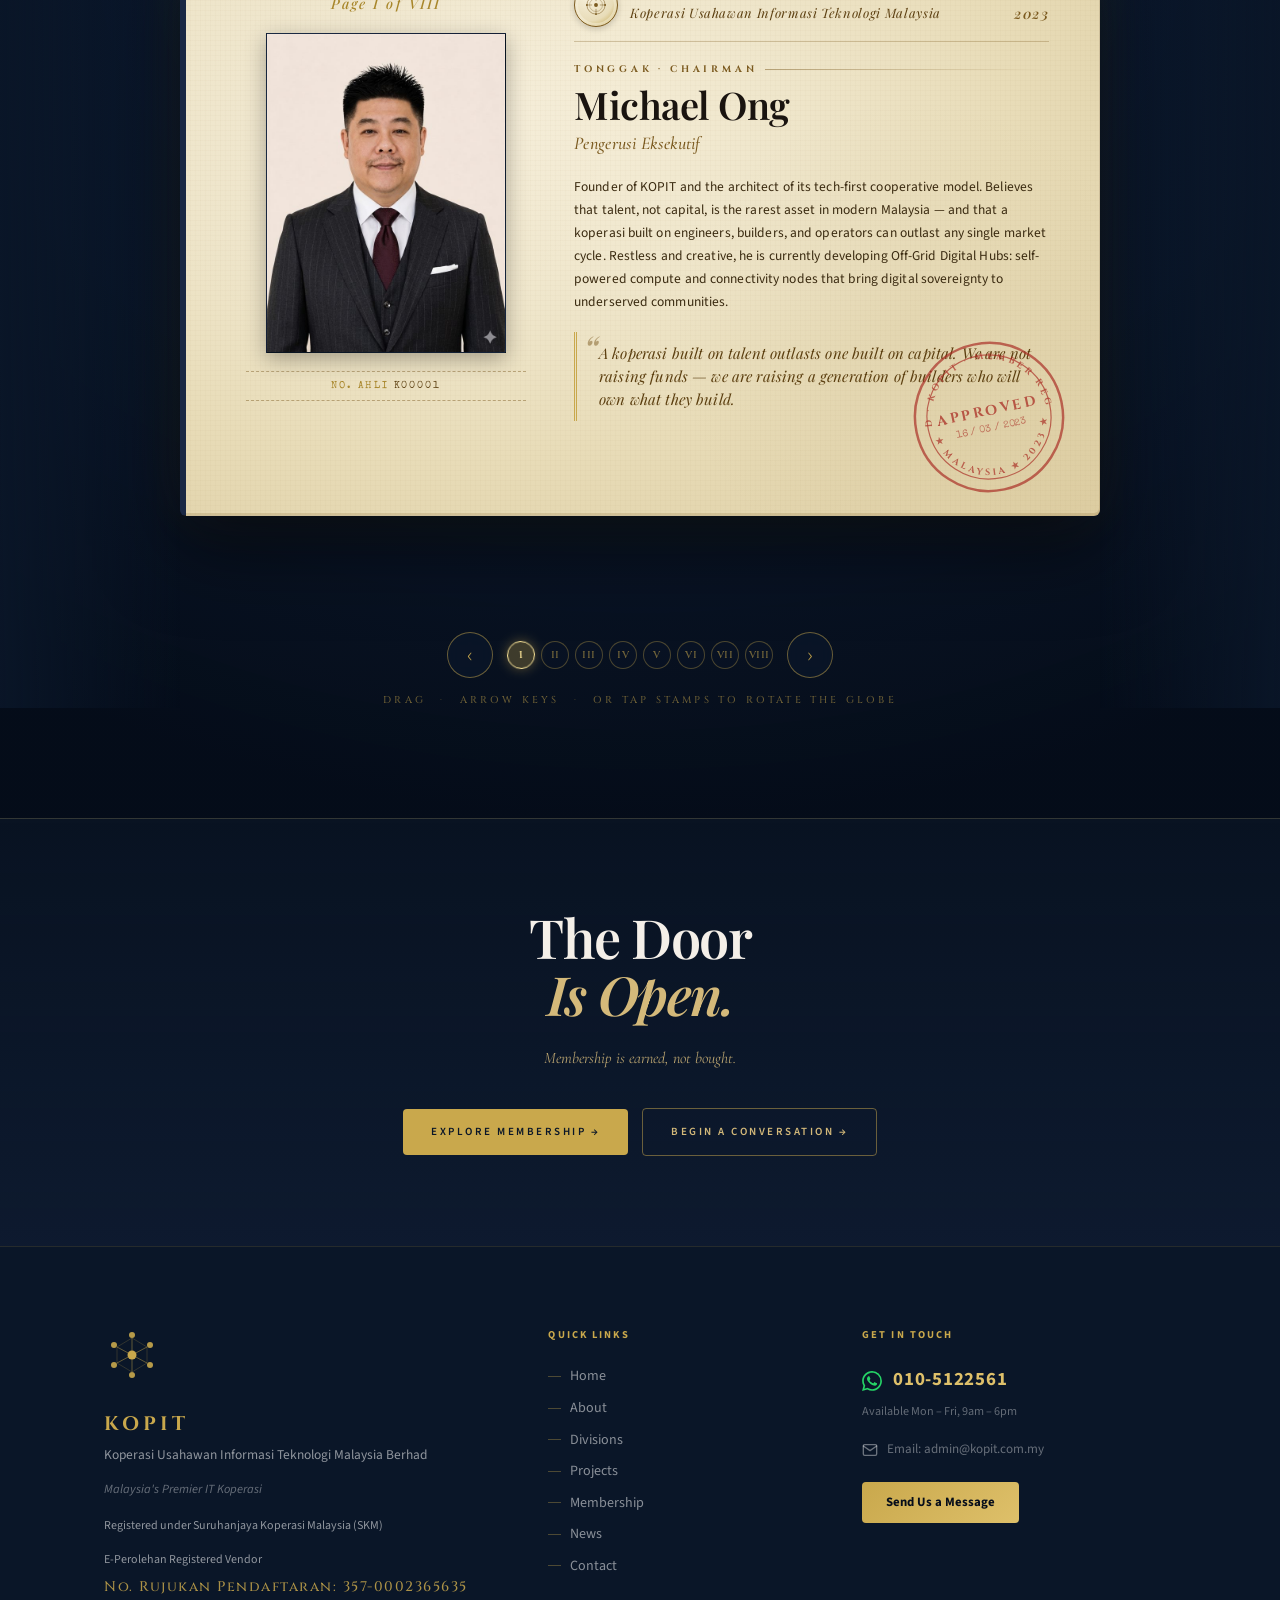
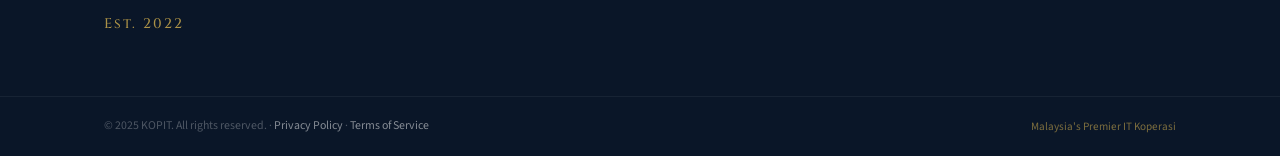
==== commit 80a44df6: "about.html: remove Regulatory Anchor section (option A from discussion) The about page had a Regulat" ====
--- a/about.html
+++ b/about.html
@@ -562,36 +562,7 @@
 }
 
 /* ══════════════════════════════════════════
-   11. SECTION 6 — REGULATORY ANCHOR
-══════════════════════════════════════════ */
-.regulatory-section{
-  padding:60px 30px;background:rgba(5,12,24,0.6);
-  border-top:0.5px solid rgba(201,168,76,0.2);text-align:center;
-}
-.reg-eyebrow{
-  font-family:'Cinzel',serif;font-size:11px;letter-spacing:4px;font-weight:600;
-  color:rgba(201,168,76,0.85);margin-bottom:24px;
-}
-.reg-pills{
-  display:flex;justify-content:center;align-items:stretch;flex-wrap:wrap;
-  max-width:600px;margin:0 auto 18px;
-}
-.reg-pill{
-  padding:14px 26px;background:rgba(201,168,76,0.12);
-  border:0.5px solid rgba(201,168,76,0.6);
-  font-family:'Cinzel',serif;font-size:11px;letter-spacing:3px;
-  color:#D4B97A;font-weight:600;
-}
-.reg-pill.first{border-radius:3px 0 0 3px;border-right:none;}
-.reg-pill.middle{border-left:none;border-right:none;border-radius:0;}
-.reg-pill.last{border-radius:0 3px 3px 0;border-left:none;}
-.reg-subtext{
-  font-family:'Cormorant Garamond',serif;font-style:italic;font-size:13px;
-  color:rgba(244,239,232,0.5);max-width:480px;margin:0 auto;
-}
-
-/* ══════════════════════════════════════════
-   12. SECTION 7 — FINAL CTA
+   11. SECTION 6 — FINAL CTA
 ══════════════════════════════════════════ */
 .cta-section{
   padding:90px 30px;text-align:center;
@@ -755,14 +726,6 @@
   .pillar-label-a{font-size:10px;letter-spacing:1.6px;}
   .worlds-grid{grid-template-columns:1fr;}
 
-  /* REGULATORY — stack pills vertically (don't break the connected design with wrap) */
-  .regulatory-section{padding:50px 22px;}
-  .reg-eyebrow{font-size:10px;letter-spacing:2.5px;}
-  .reg-pills{flex-direction:column;gap:10px;align-items:stretch;max-width:340px;margin:0 auto;}
-  .reg-pill,.reg-pill-mid{border-radius:6px;border:0.5px solid rgba(201,168,76,0.3);padding:14px 18px;}
-  .reg-pill-num{font-size:11px;}
-  .reg-pill-text{font-size:12px;}
-
   /* CTA */
   .cta-section{padding:60px 22px;}
   .cta-h1,.cta-h2{font-size:38px;line-height:1.1;}
@@ -781,7 +744,6 @@
   .pillars-grid{grid-template-columns:1fr;max-width:300px;}
   .pillar-card-a:nth-child(5){max-width:none;}
   .cta-h1,.cta-h2{font-size:30px;}
-  .regulatory-section{padding:45px 18px;}
 }
 </style>
 </head>
@@ -1270,20 +1232,7 @@
 </section>
 
 <!-- ══════════════════════════════════════
-     SECTION 6 — REGULATORY ANCHOR
-══════════════════════════════════════ -->
-<section class="regulatory-section">
-  <div class="reg-eyebrow">— REGULATORY ANCHOR —</div>
-  <div class="reg-pills">
-    <div class="reg-pill first">SKM REGISTERED</div>
-    <div class="reg-pill middle">BOD GOVERNED</div>
-    <div class="reg-pill last">AGM ACCOUNTABLE</div>
-  </div>
-  <p class="reg-subtext">Suruhanjaya Koperasi Malaysia · Malaysia's federal cooperative regulator.</p>
-</section>
-
-<!-- ══════════════════════════════════════
-     SECTION 7 — FINAL CTA
+     SECTION 6 — FINAL CTA
 ══════════════════════════════════════ -->
 <section class="cta-section">
   <h2 class="cta-h1">The Door</h2>
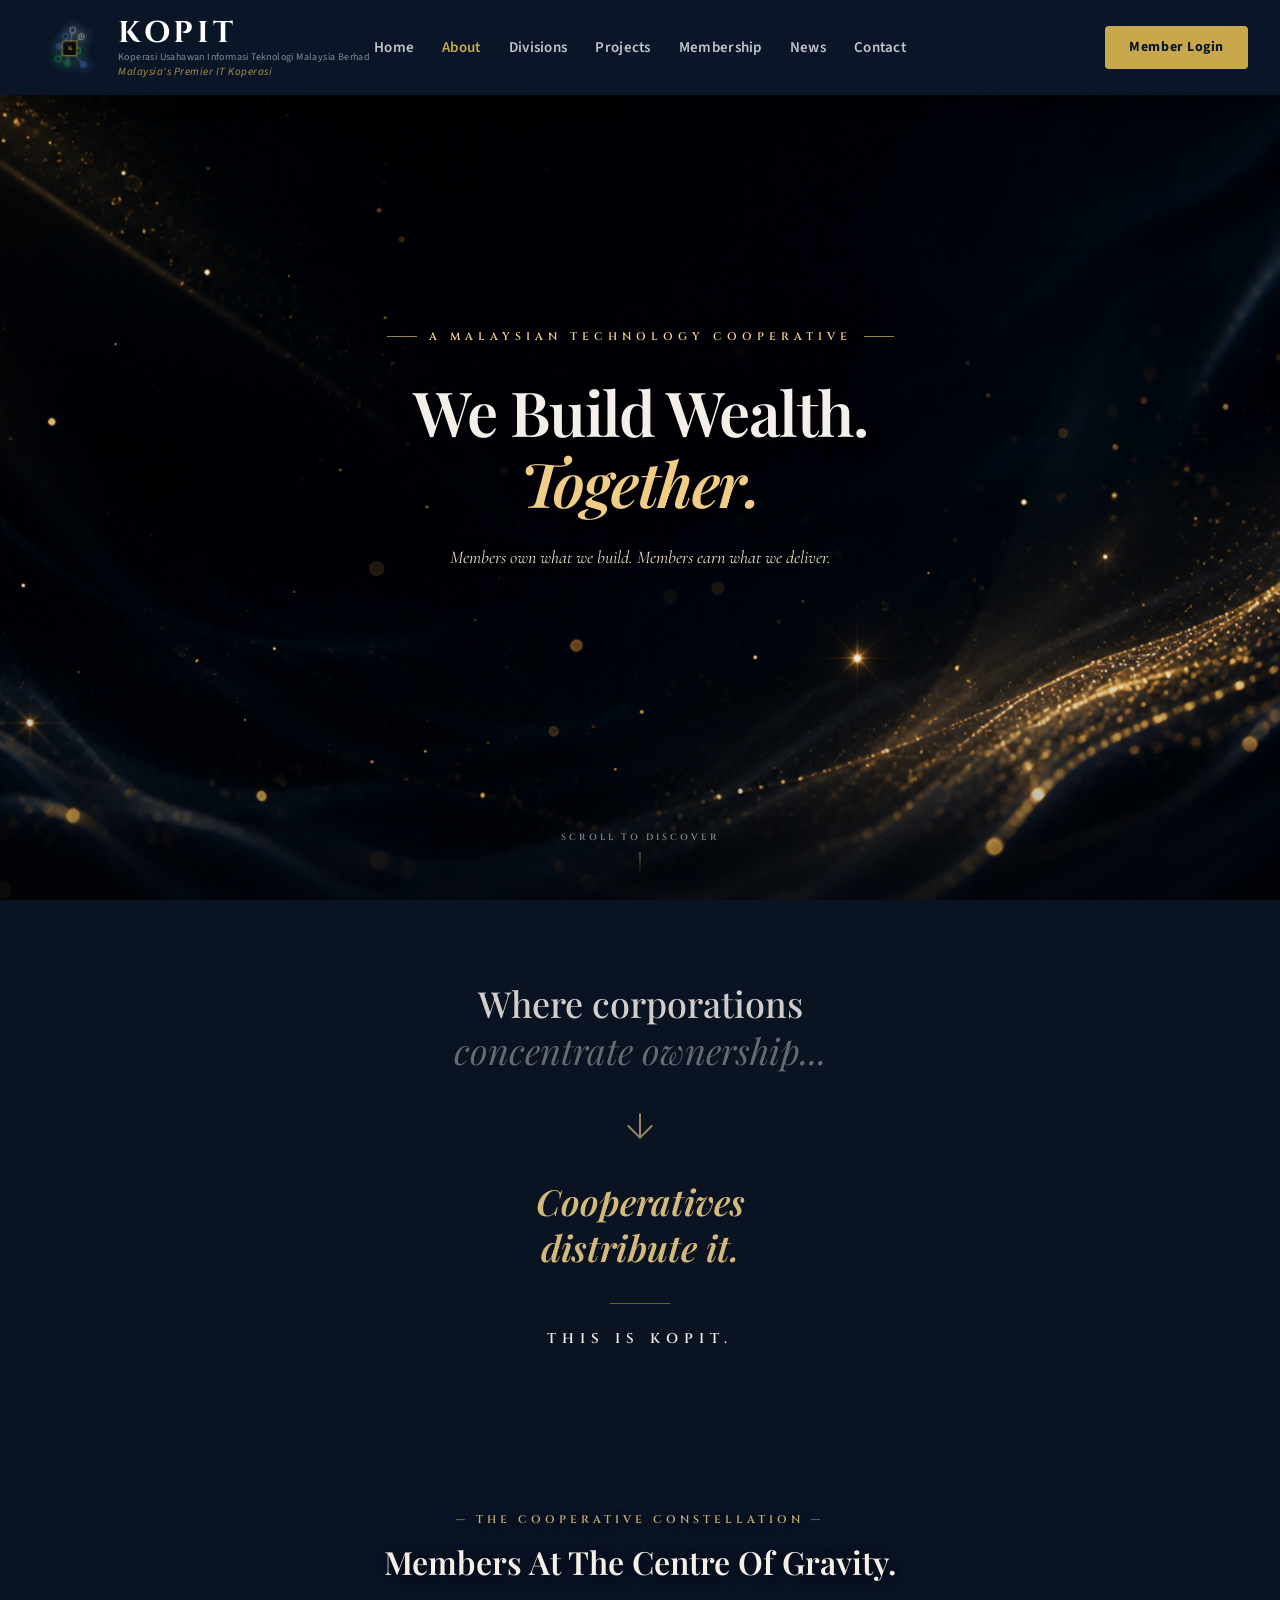
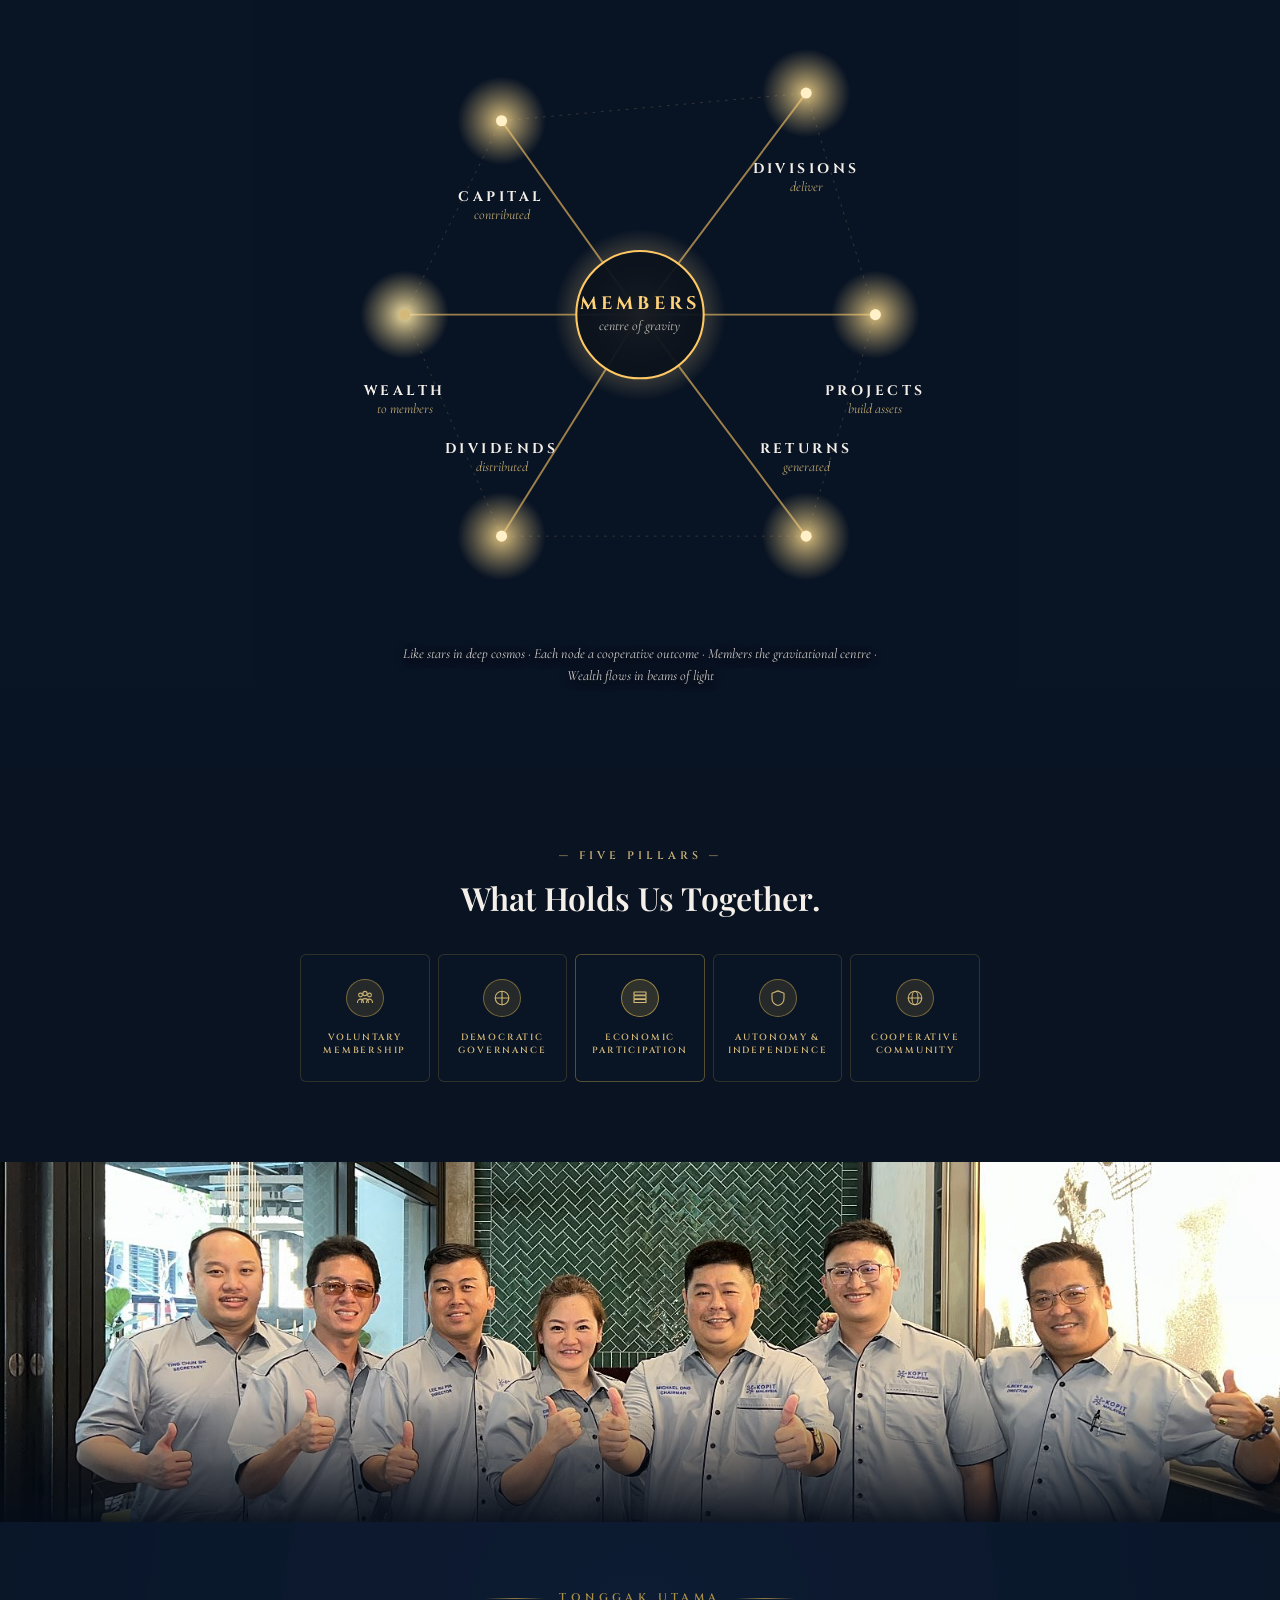
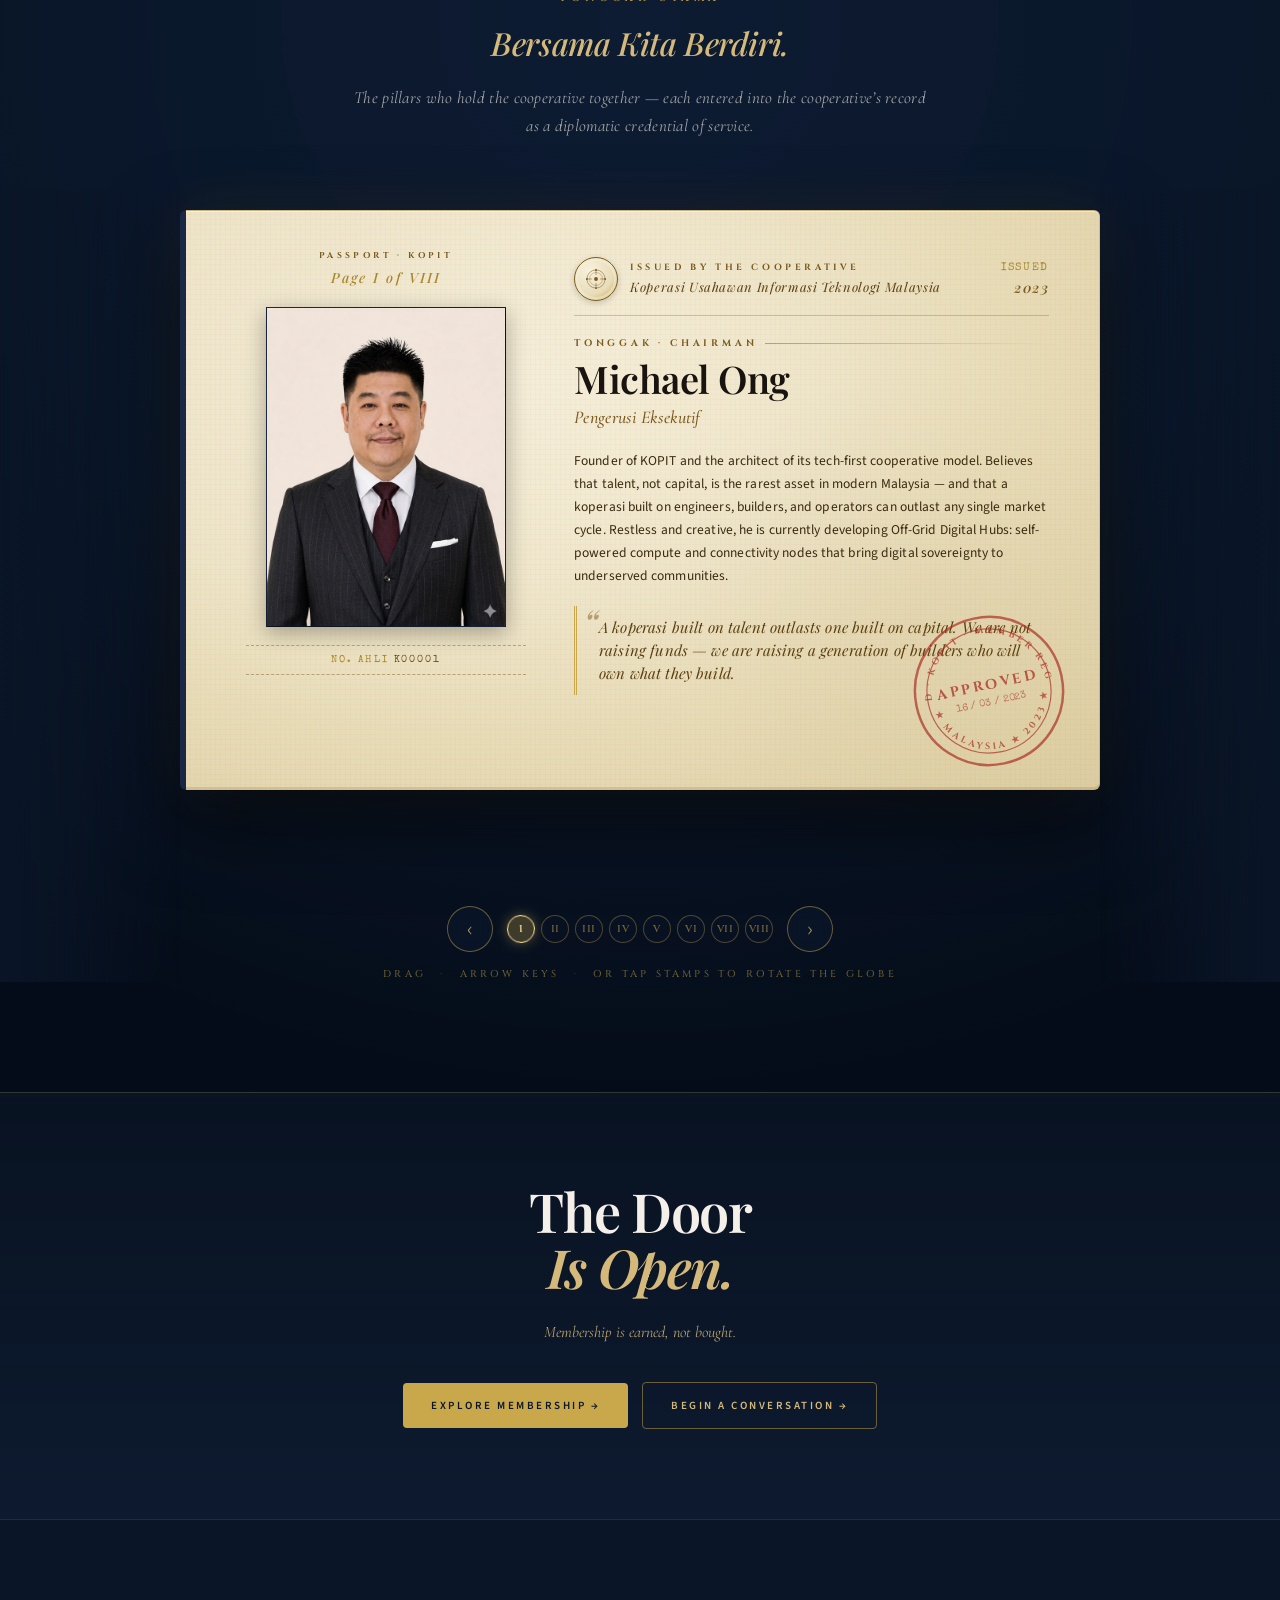
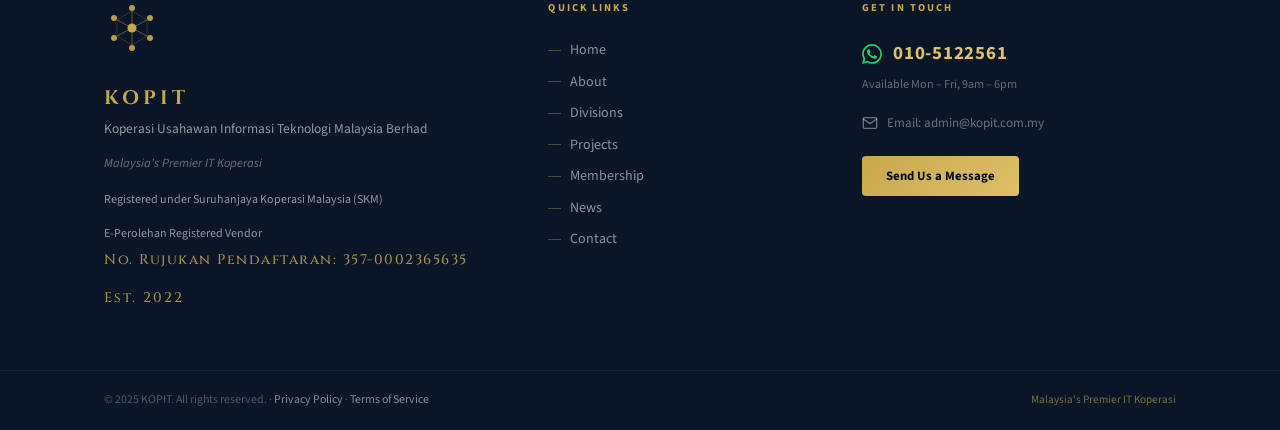
==== commit e741509d: "about.html: add Tonggak Utama banner + rework heading hierarchy Replaces the text-only Tonggak secti" ====
--- a/about.html
+++ b/about.html
@@ -315,9 +315,18 @@
 ══════════════════════════════════════════ */
 .tonggak-sec{
   background:radial-gradient(ellipse 90% 70% at 50% 30%,rgba(15,30,55,0.75) 0%,rgba(10,22,40,0.85) 60%,rgba(5,12,24,0.92) 100%);
-  padding:90px 0 110px;
+  padding:0 0 110px;
   position:relative;
   overflow:hidden;
+}
+.tonggak-banner{
+  width:100%;aspect-ratio:1600/450;overflow:hidden;position:relative;margin:0 0 60px;
+}
+.tonggak-banner img{width:100%;height:100%;object-fit:cover;display:block;}
+.tonggak-banner::after{
+  content:'';position:absolute;inset:auto 0 0 0;height:35%;
+  background:linear-gradient(to bottom,transparent,rgba(5,12,24,0.92));
+  pointer-events:none;
 }
 .tonggak-header{
   text-align:center;max-width:780px;margin:0 auto 50px;
@@ -1009,11 +1018,13 @@
      SECTION 5 — TONGGAK KOPIT (HERITAGE PASSPORT GLOBE)
 ══════════════════════════════════════ -->
 <section class="tonggak-sec" id="tonggak-kopit">
+  <div class="tonggak-banner">
+    <img src="images/about/tonggak-banner.jpg" alt="KOPIT Tonggak — the cooperative's leadership at AGM 2025, MAJAPAHIT Kuala Lumpur">
+  </div>
   <div class="tonggak-header">
-    <div class="tonggak-eyebrow"><span>THE EIGHT TONGGAK</span></div>
-    <h2 class="headline-top">Tonggak KOPIT</h2>
+    <div class="tonggak-eyebrow"><span>TONGGAK UTAMA</span></div>
     <h2 class="headline-bottom">Bersama Kita Berdiri.</h2>
-    <p class="tonggak-sub">Eight pillars hold the cooperative together &mdash; each entered into the record as a diplomatic credential of the cooperative&rsquo;s service.</p>
+    <p class="tonggak-sub">The pillars who hold the cooperative together &mdash; each entered into the cooperative&rsquo;s record as a diplomatic credential of service.</p>
   </div>
   <div class="passport-stage">
     <div class="passport-viewport">
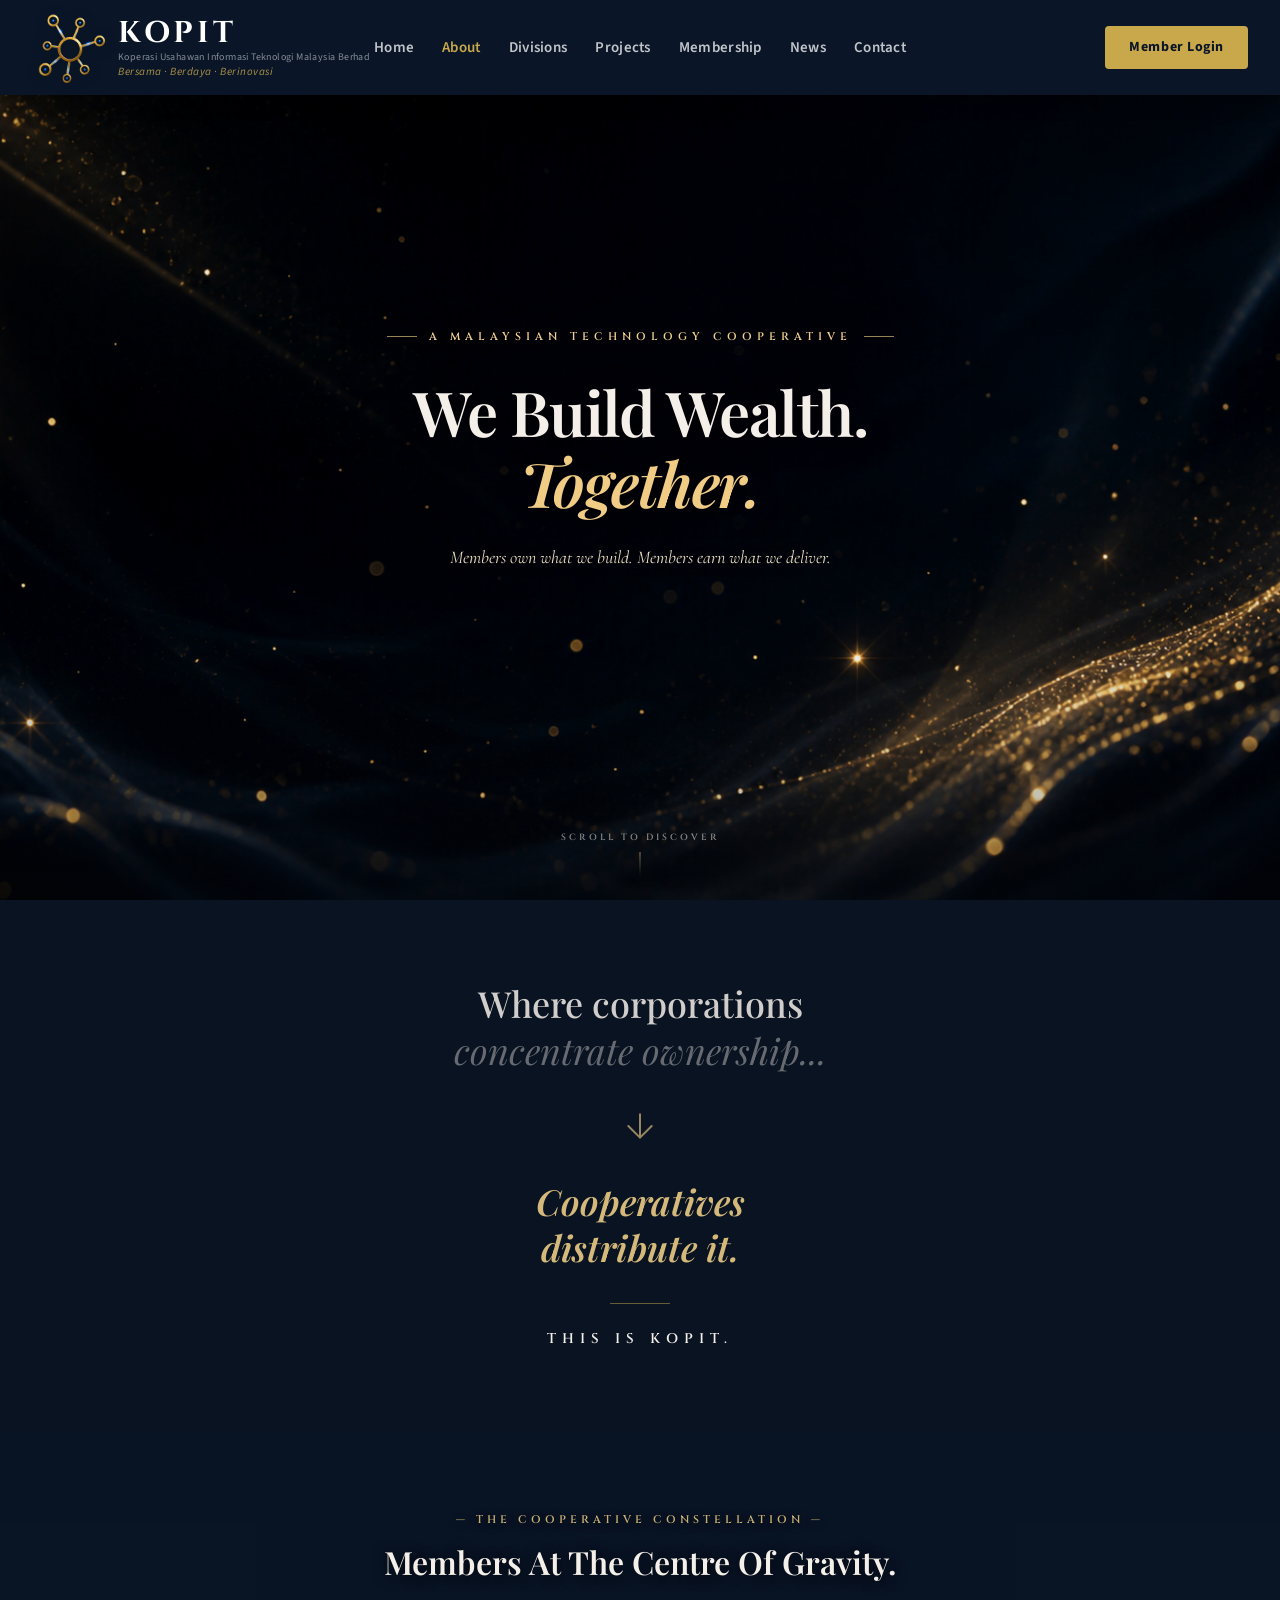
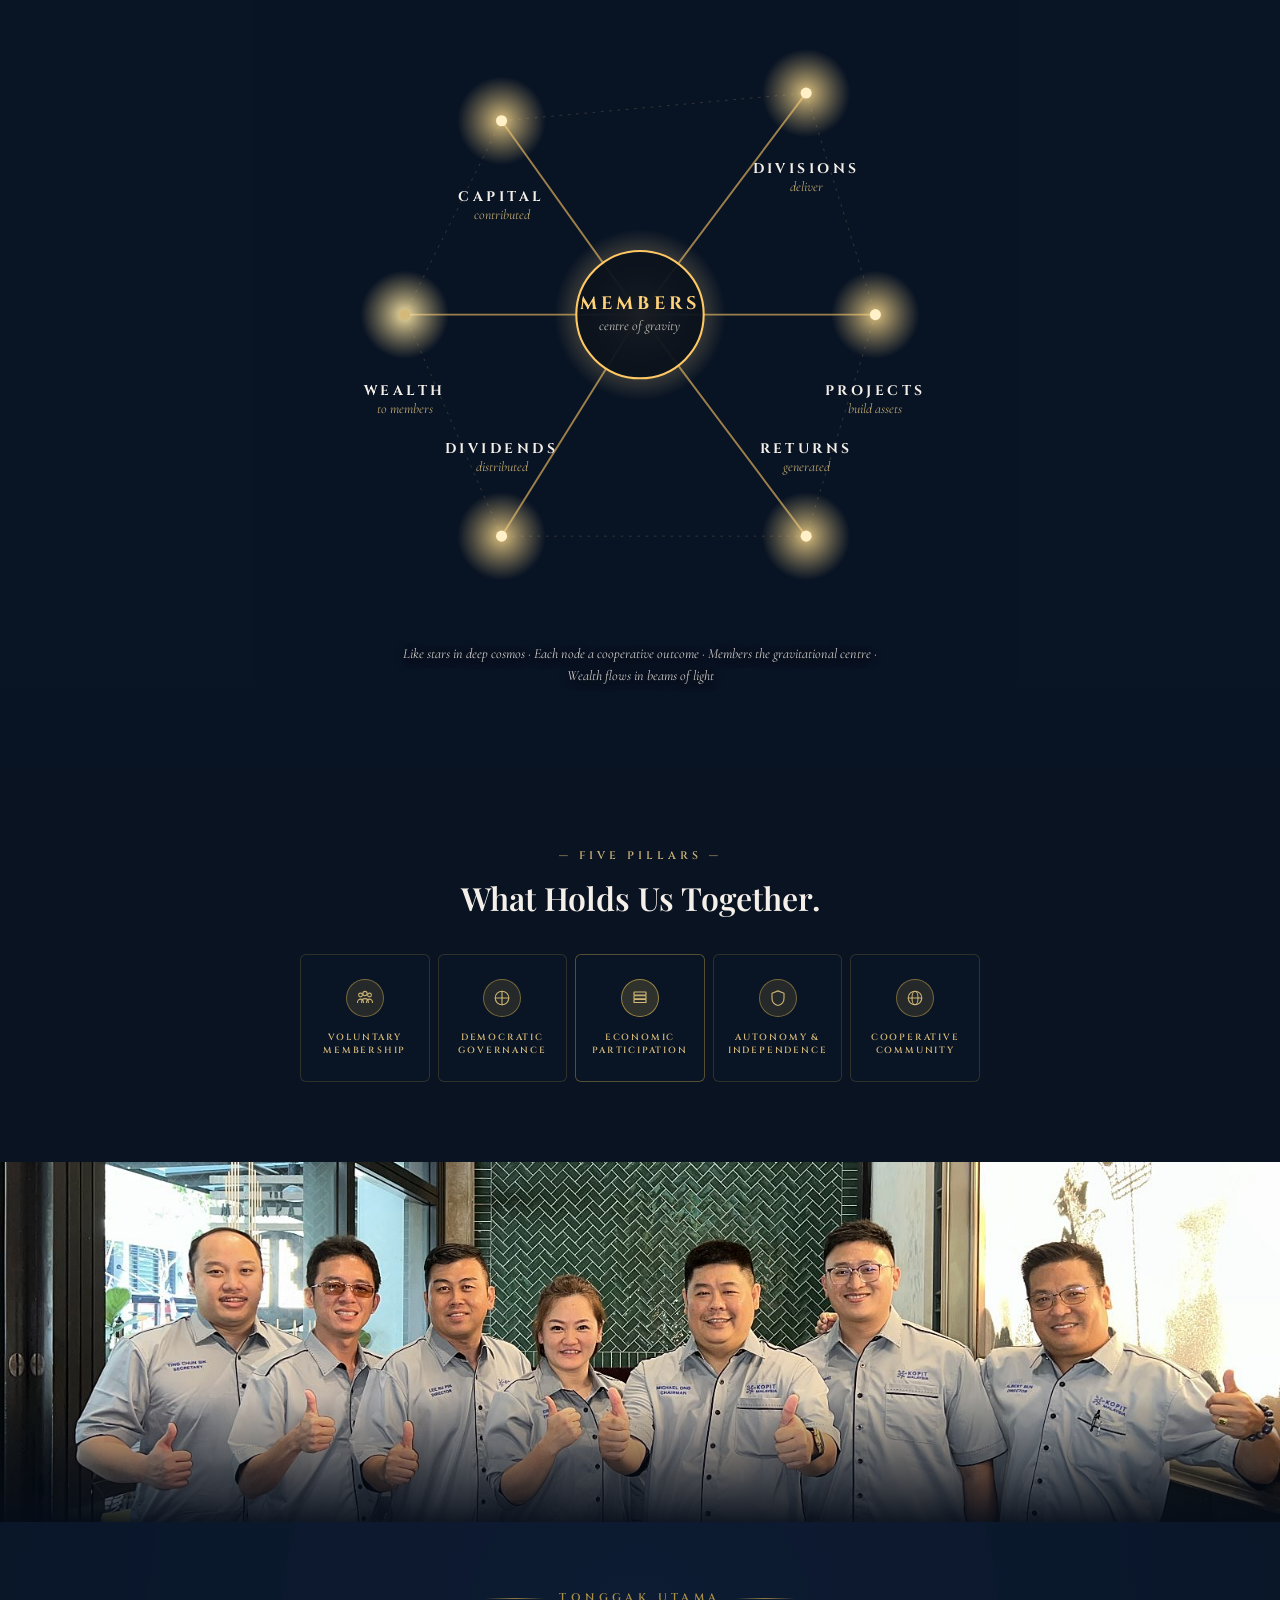
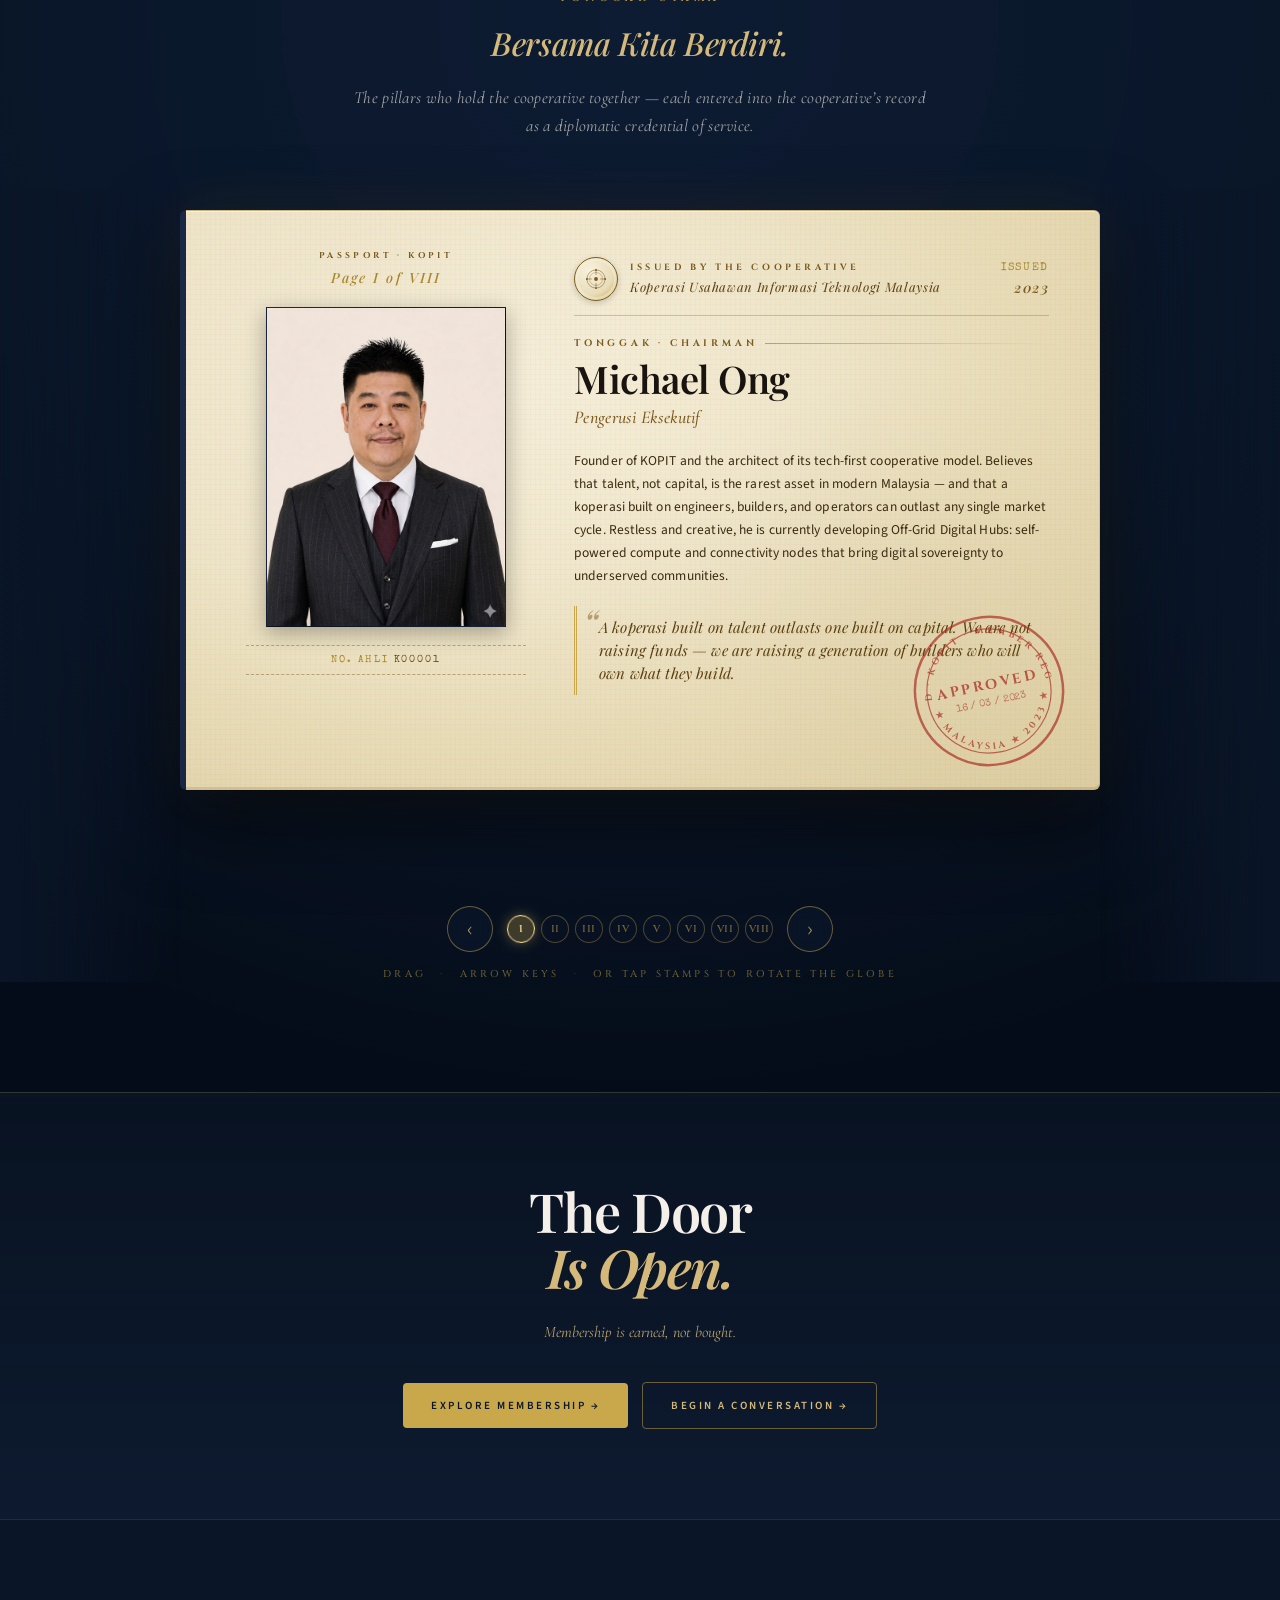
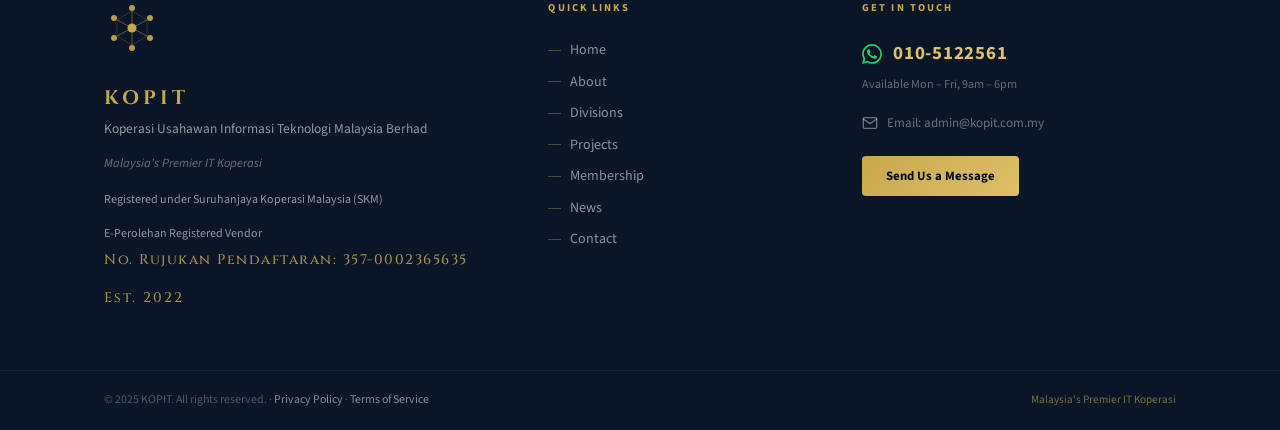
==== commit 17f2966f: "KOPIT 2026 logo mark — ship across all 9 pages Replaces the canvas-based "Genesis 3D" 9-node animati" ====
--- a/about.html
+++ b/about.html
@@ -60,6 +60,10 @@
   transition:width .35s ease, height .35s ease;
 }
 .navbar.scrolled #kopitLogo{width:55px;height:55px}
+#kopitLogo{position:relative;}
+#kopitLogo .mark-img{width:100%;height:100%;object-fit:contain;display:block;filter:drop-shadow(0 2px 6px rgba(0,0,0,0.4));}
+#kopitLogo .pulse-dot{position:absolute;left:var(--x);top:var(--y);width:14%;height:14%;border-radius:50%;background:radial-gradient(circle, rgba(180,220,255,0.95) 0%, rgba(90,158,245,0.55) 35%, rgba(90,158,245,0) 70%);transform:translate(-50%,-50%) scale(0.4);pointer-events:none;mix-blend-mode:screen;opacity:0;animation:dotPulse 3.2s ease-in-out infinite;animation-delay:var(--d);}
+@keyframes dotPulse{0%,100%{opacity:0;transform:translate(-50%,-50%) scale(0.4);}50%{opacity:0.9;transform:translate(-50%,-50%) scale(1.0);}}
 .logo-unit{display:flex;align-items:center;gap:11px;flex-shrink:0;cursor:pointer}
 .logo-text-block{display:flex;flex-direction:column;justify-content:center}
 .lt-1{
@@ -765,11 +769,20 @@
   <div class="nav-inner">
     <a href="index.html" aria-label="KOPIT Home">
       <div class="logo-unit">
-        <canvas id="kopitLogo" width="60" height="60" style="display:block;flex-shrink:0;"></canvas>
+        <div id="kopitLogo" aria-label="KOPIT mark">
+          <img class="mark-img" src="images/logo/mark-2026.png" alt="">
+          <span class="pulse-dot" style="--x:28%;--y:14%;--d:0s"></span>
+          <span class="pulse-dot" style="--x:64%;--y:17%;--d:0.45s"></span>
+          <span class="pulse-dot" style="--x:90%;--y:41%;--d:0.9s"></span>
+          <span class="pulse-dot" style="--x:70%;--y:79%;--d:1.35s"></span>
+          <span class="pulse-dot" style="--x:46%;--y:91%;--d:1.8s"></span>
+          <span class="pulse-dot" style="--x:18%;--y:79%;--d:2.25s"></span>
+          <span class="pulse-dot" style="--x:20%;--y:48%;--d:2.7s"></span>
+        </div>
         <div class="logo-text-block">
           <span class="lt-1">KOPIT</span>
           <span class="lt-2">Koperasi Usahawan Informasi Teknologi Malaysia Berhad</span>
-          <span class="lt-3">Malaysia's Premier IT Koperasi</span>
+          <span class="lt-3">Bersama &middot; Berdaya &middot; Berinovasi</span>
         </div>
       </div>
     </a>
@@ -1376,7 +1389,7 @@
 /* ── 2. CANVAS LOGO ANIMATION — KOPIT Genesis 3D ── */
 (function(){
   const cv = document.getElementById('kopitLogo');
-  if(!cv) return;
+  if(!cv || cv.tagName !== "CANVAS") return;
   const ctx = cv.getContext('2d');
   const W = cv.width, H = cv.height;
   const CX = W/2, CY = H/2;
